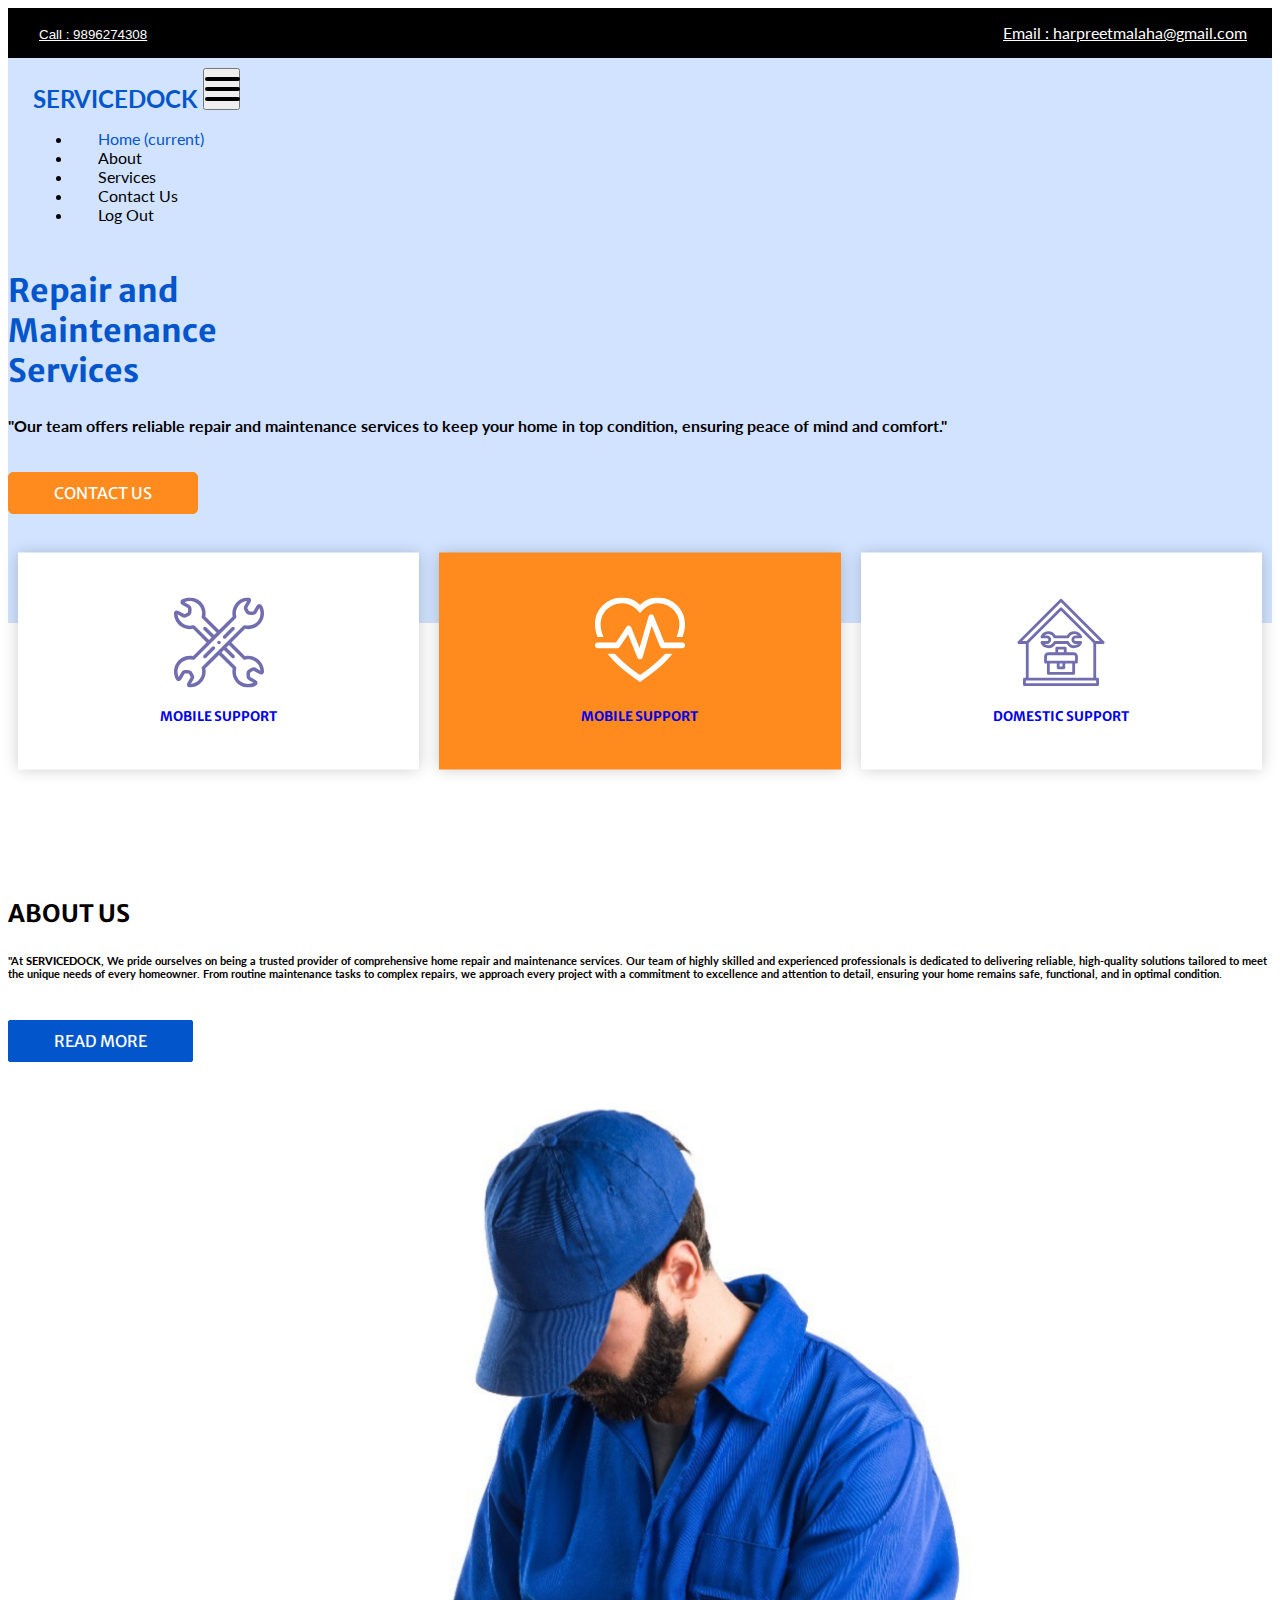
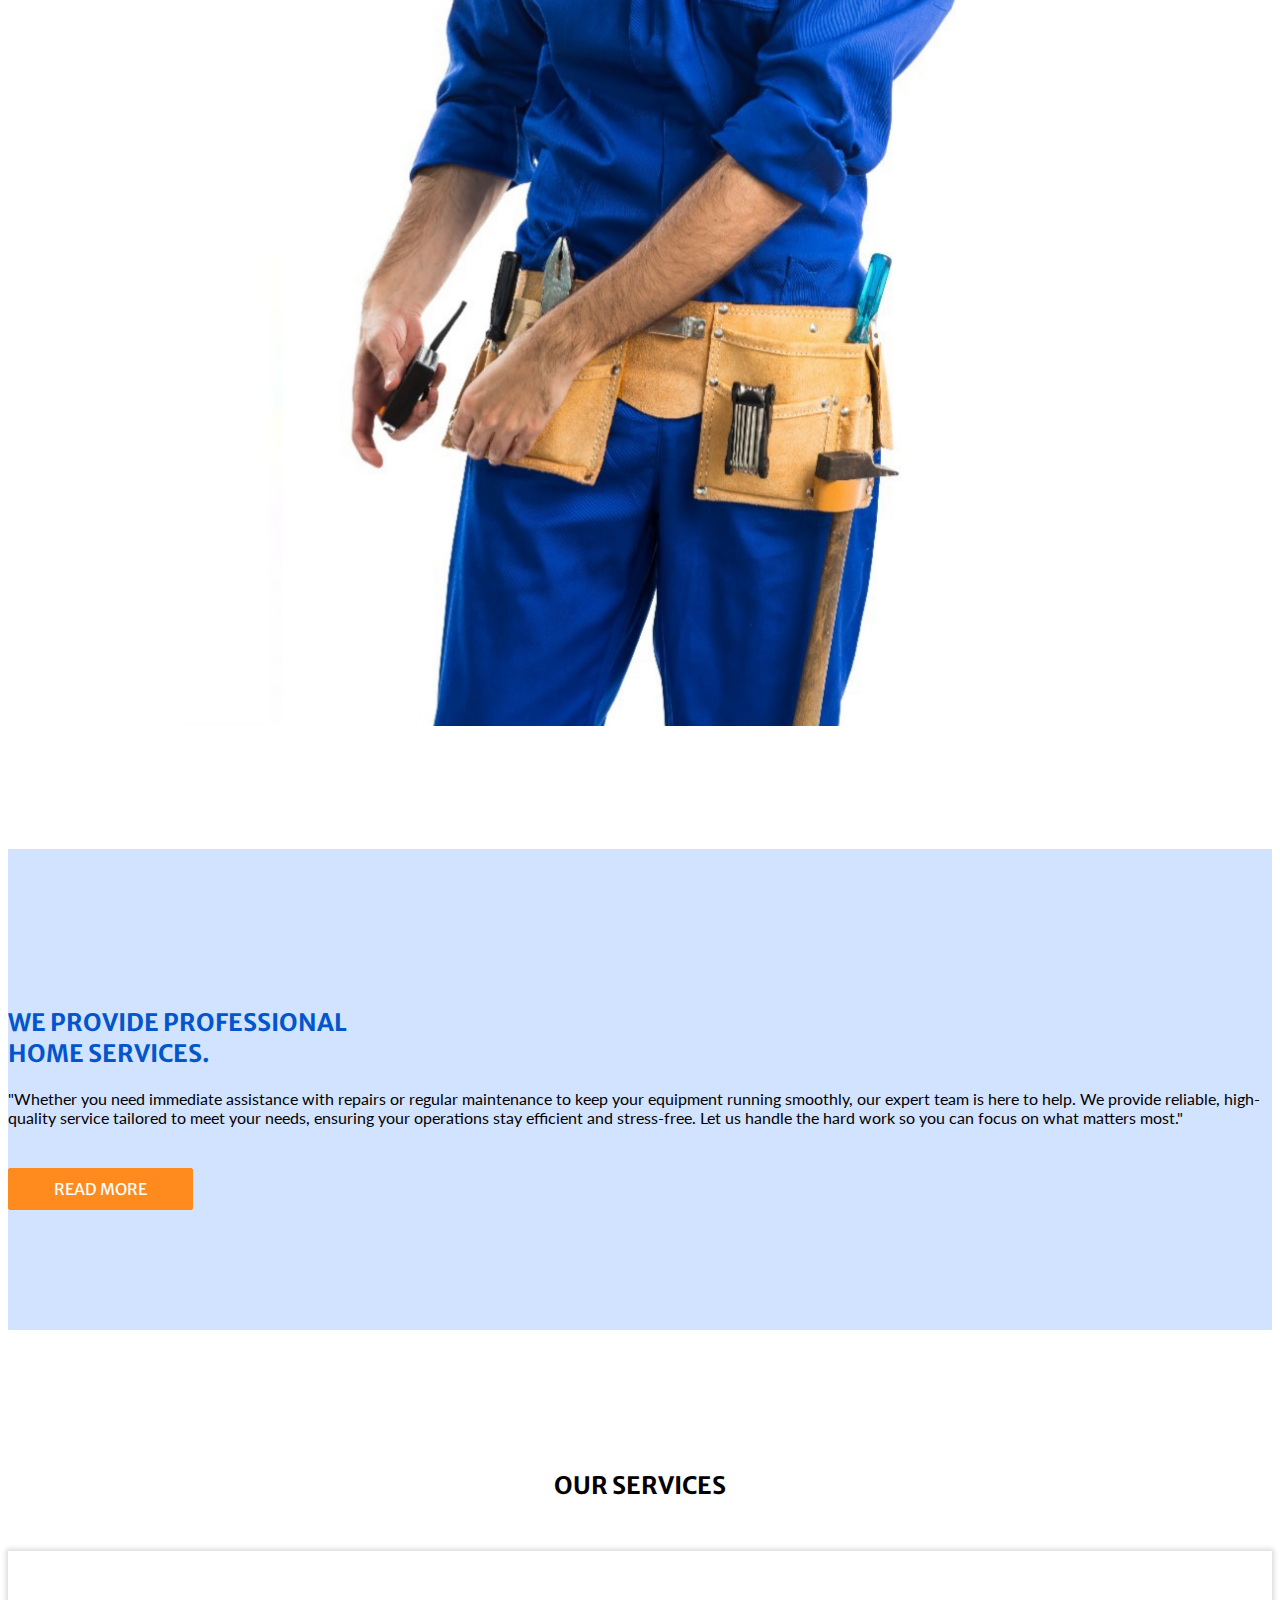
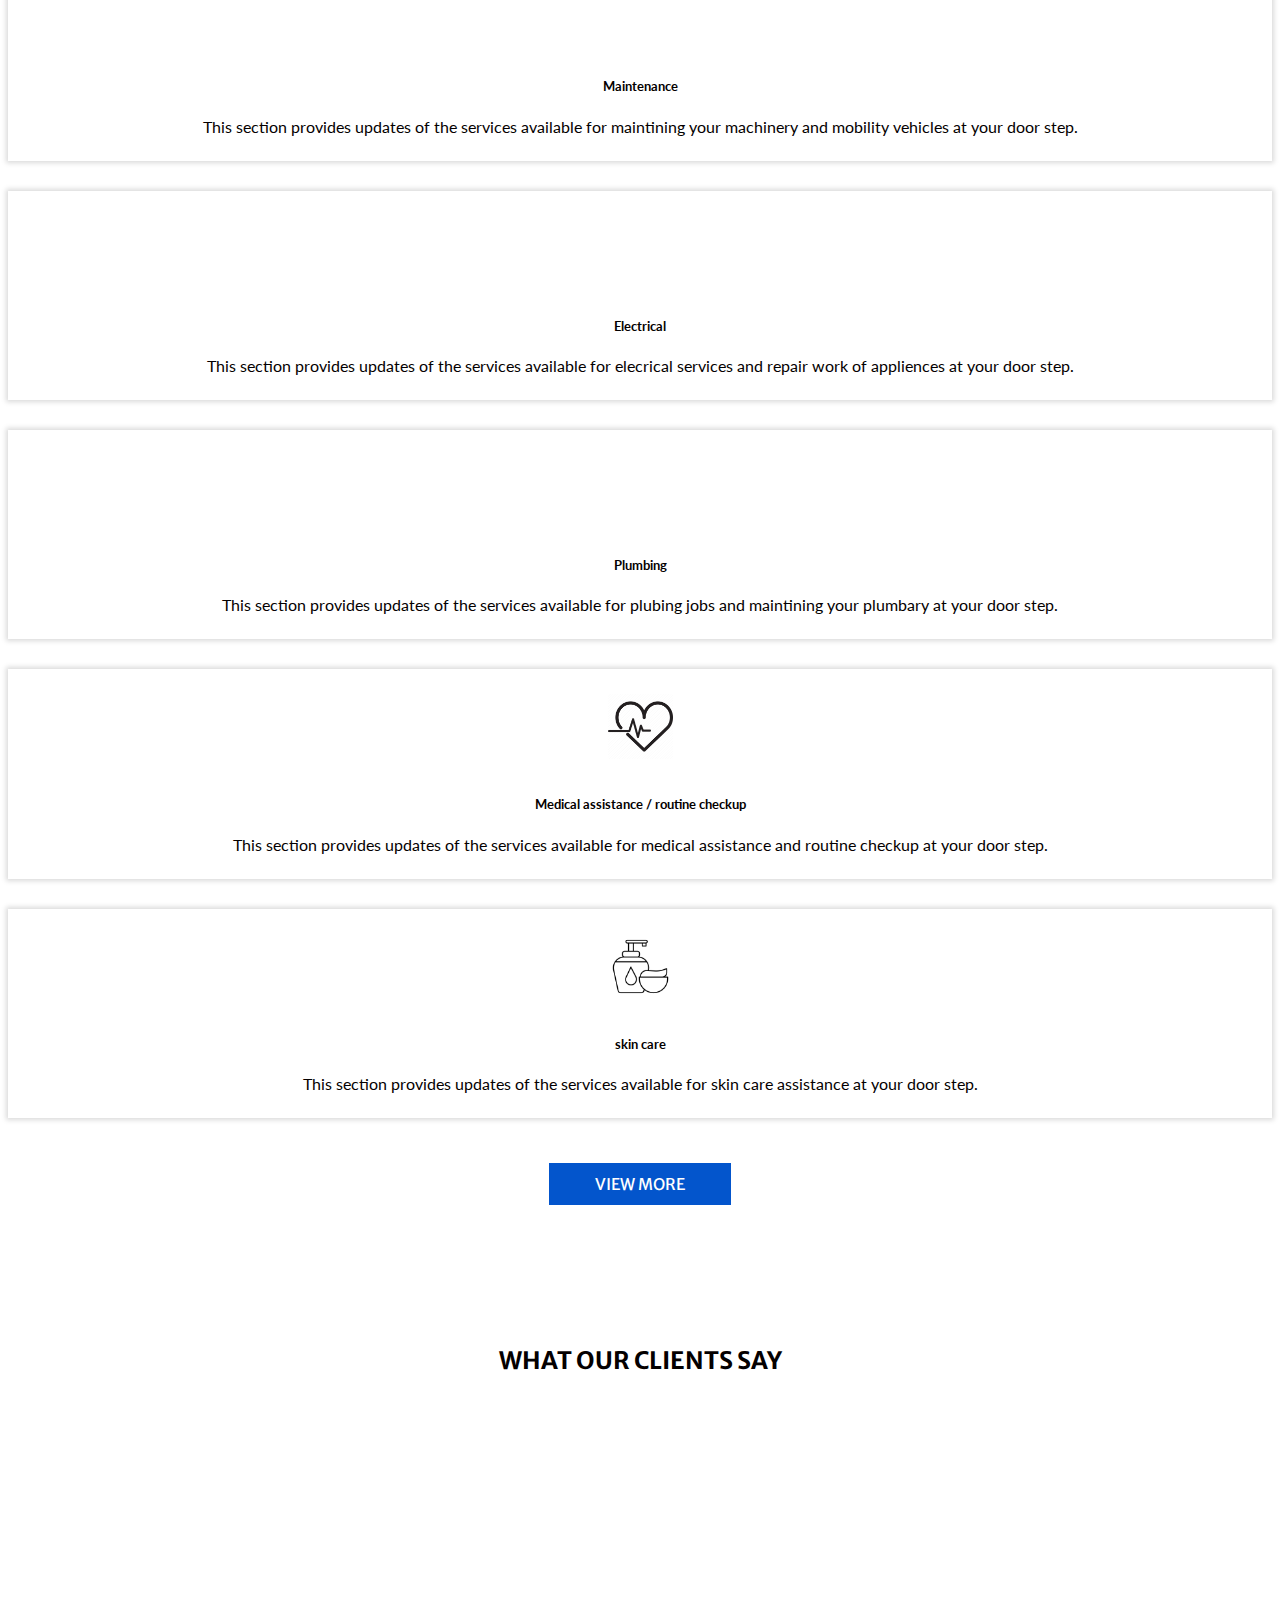
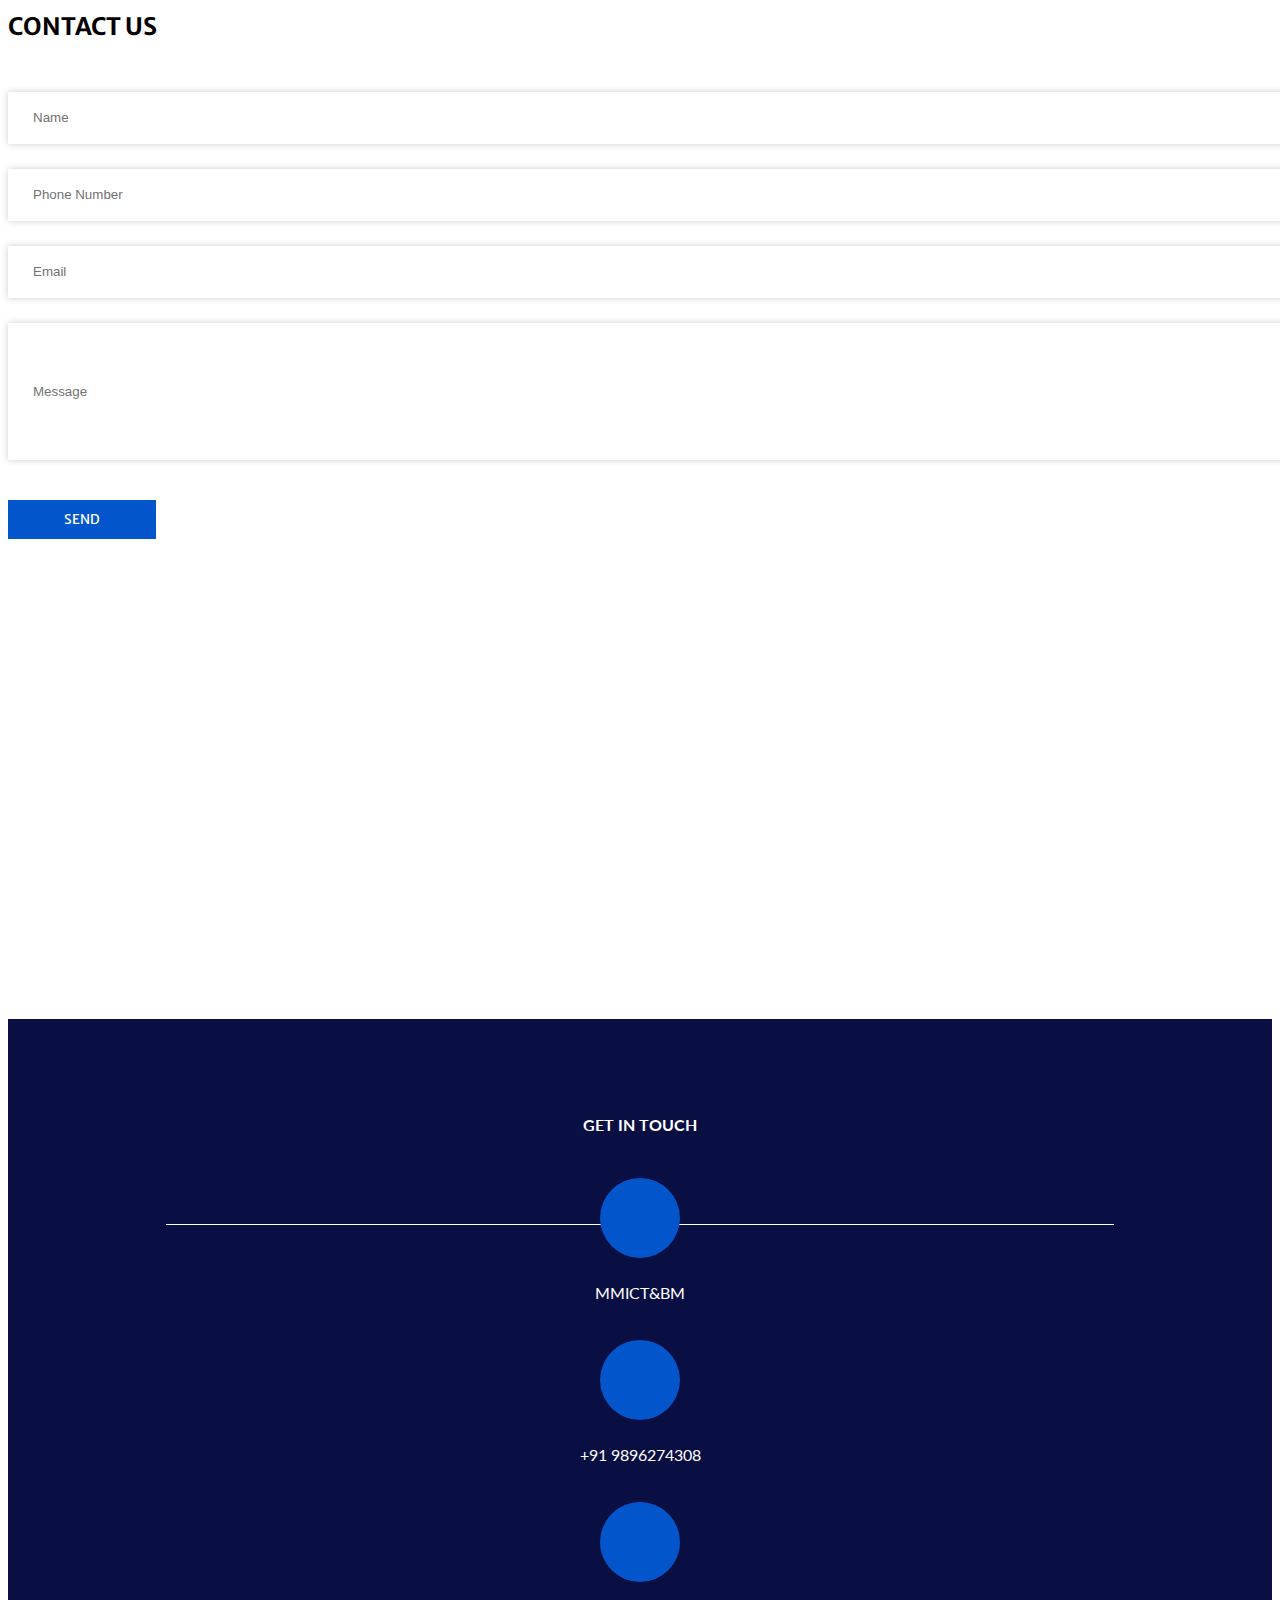
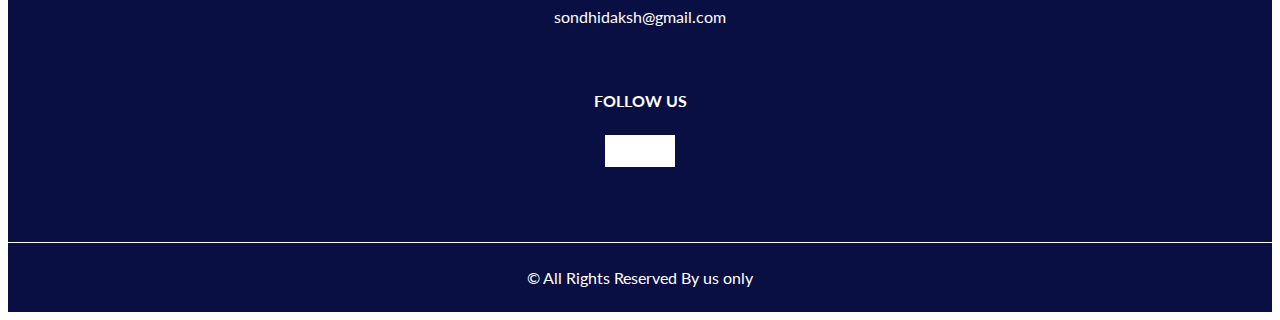
==== index.html @ 269c7bb7 "new files added" ====
<!DOCTYPE html>
<html>

<head>
  <!-- Basic -->
  <meta charset="utf-8" />
  <meta http-equiv="X-UA-Compatible" content="IE=edge" />
  <!-- Mobile Metas -->
  <meta name="viewport" content="width=device-width, initial-scale=1, shrink-to-fit=no" />
  <!-- Site Metas -->
  <meta name="keywords" content="" />
  <meta name="description" content="" />
  <meta name="author" content="" />

  <title>SERVICE DOCK</title>

  <!-- slider stylesheet -->
  <link rel="stylesheet" type="text/css" href="https://cdnjs.cloudflare.com/ajax/libs/OwlCarousel2/2.3.4/assets/owl.carousel.min.css" />
  <!-- bootstrap core css -->
  <link rel="stylesheet" type="text/css" href="css/bootstrap.css" />
  <!-- font awesome style -->
  <link rel="stylesheet" type="text/css" href="css/font-awesome.min.css" />

  <!-- Custom styles for this template -->
  <link href="css/style.css" rel="stylesheet" />
  <!-- responsive style -->
  <link href="css/responsive.css" rel="stylesheet" />

</head>

<body>
  <div class="hero_area">
   
    <header class="header_section">
      <div class="header_top">
        <div class="container-fluid">
          <div class="contact_nav">
            <a href="">
              <i class="fa fa-phone" aria-hidden="true"></i>
              <button onclick="window.location.href='tel:+919896274308';" style="background: none; border: none; color:white; text-decoration: underline; cursor: pointer;">
                Call : 9896274308
            </button>
            </a>
            <a href="">
              <i class="fa fa-envelope" aria-hidden="true"></i>
              <span onclick="window.location.href='mailto:harpreetmalaha@gmail.com?subject=contact&=Message';" style="cursor: pointer; color:white; text-decoration: underline;">
                Email : harpreetmalaha@gmail.com
            </span>
            </a>
          </div>
        </div>
      </div>
      <div class="header_bottom">
        <div class="container-fluid">
          <nav class="navbar navbar-expand-lg custom_nav-container ">
            <a class="navbar-brand" href="index.html">
              <span>
                SERVICEDOCK
              </span>
            </a>

            <button class="navbar-toggler" type="button" data-toggle="collapse" data-target="#navbarSupportedContent" aria-controls="navbarSupportedContent" aria-expanded="false" aria-label="Toggle navigation">
              <span class=""> </span>
            </button>

            <div class="collapse navbar-collapse" id="navbarSupportedContent">
              <ul class="navbar-nav ">
                <li class="nav-item active">
                  <a class="nav-link" href="index.html">Home <span class="sr-only">(current)</span></a>
                </li>
                <li class="nav-item">
                  <a class="nav-link" href="about.html"> About</a>
                </li>
                <li class="nav-item">
                  <a class="nav-link" href="service.html">Services</a>
                </li>
                <li class="nav-item">
                  <a class="nav-link" href="contact.html">Contact Us</a>
                </li>
                <li class="nav-item">
                  <a class="nav-link" href="login.html">Log Out</a>
                </li>
                
              </ul>
            </div>
          </nav>
        </div>
      </div>
    </header>
    <!-- end header section -->
    <!-- slider section -->
    <section class="slider_section ">
      <div class="container ">
        <div class="row">
          <div class="col-md-6 ">
            <div class="detail-box">
              <h1>
                Repair and <br>
                Maintenance <br>
                Services
              </h1>
              <h4>
                "Our team offers reliable repair and maintenance services to keep your home in top condition, ensuring peace of mind and comfort."
              </h4>
              <a href="/contact.html">
                Contact Us
              </a>
            </div>
          </div>
          <div class="col-md-6">
            <div class="img-box">
              <img src="images/slider-img.png" alt="">
            </div>
          </div>
        </div>
      </div>
    </section>
    <!-- end slider section -->
  </div>
<br>
<br>
<div>
  <!-- feature section -->
  <section class="feature_section">
    <div class="container">
      <div class="feature_container">
        <div class="box">
          <div class="img-box">
            <svg enable-background="new 0 0 511.995 511.995" height="512" viewBox="0 0 511.995 511.995" width="512" xmlns="http://www.w3.org/2000/svg">
              <g>
                <g>
                  <path d="m217.106 280.749-48.214 48.214c-3.905 3.905-3.905 10.237 0 14.143 1.953 1.953 4.512 2.929 7.071 2.929s5.119-.976 7.071-2.929l48.214-48.214c3.905-3.905 3.905-10.237 0-14.143s-10.237-3.905-14.142 0z" />
                  <path d="m328.915 168.939-48.17 48.17c-3.905 3.905-3.905 10.237 0 14.143 1.953 1.953 4.512 2.929 7.071 2.929s5.118-.976 7.071-2.929l48.17-48.17c3.905-3.905 3.905-10.237 0-14.143-3.905-3.905-10.235-3.905-14.142 0z" />
                  <path d="m467.092 344.045c-19.14-11.051-41.175-14.64-62.649-10.314l-77.734-77.734 77.792-77.792c5.807 1.153 11.636 1.714 17.42 1.713 31.563-.001 61.664-16.706 78.009-45.016 14.983-25.951 16.076-57.546 2.923-84.516-4.363-8.946-10.004-13.602-16.765-13.838-6.652-.225-12.388 3.784-17.092 11.933l-15.5 26.847c-2.641 4.573-3.996 4.574-6.241 4.574h-11.499c-7.173 0-8.405-.712-11.992-6.924l-5.749-9.957c-1.161-2.011-1.801-3.12.84-7.692l15.5-26.847c4.705-8.15 5.307-15.138 1.788-20.769-3.585-5.737-10.432-8.295-20.366-7.6-29.932 2.094-56.747 18.837-71.73 44.789-11.052 19.141-14.641 41.178-10.313 62.65l-77.734 77.734-77.792-77.792c7.444-37.494-9.805-76.089-43.302-95.429-25.954-14.982-57.549-16.075-84.519-2.921-8.945 4.363-13.601 10.003-13.837 16.764-.232 6.636 3.783 12.387 11.933 17.092l26.846 15.5c4.574 2.641 4.574 3.92 4.574 6.241v11.499c0 7.173-.712 8.406-6.924 11.992l-9.958 5.749c-2.011 1.161-3.119 1.801-7.692-.839l-26.847-15.5c-8.15-4.706-15.138-5.307-20.769-1.789-5.737 3.585-8.294 10.437-7.6 20.366 2.094 29.933 18.837 56.749 44.789 71.732 19.141 11.051 41.176 14.64 62.65 10.313l77.734 77.734-77.792 77.791c-37.491-7.443-76.088 9.805-95.429 43.303-14.983 25.951-16.076 57.545-2.922 84.515 4.363 8.946 10.003 13.602 16.764 13.838 6.644.24 12.387-3.783 17.093-11.933l15.5-26.846c2.641-4.574 3.92-4.574 6.242-4.574h11.498c7.172 0 8.405.712 11.992 6.924l5.748 9.957c1.161 2.012 1.801 3.12-.839 7.692l-15.5 26.847c-4.706 8.15-5.307 15.138-1.788 20.769 3.202 5.124 9.008 7.711 17.285 7.711.991 0 2.019-.037 3.08-.111 29.933-2.094 56.749-18.837 71.731-44.788 11.051-19.141 14.641-41.178 10.314-62.65l77.733-77.733 77.792 77.792c-7.443 37.494 9.806 76.089 43.303 95.429 13.902 8.026 29.419 12.066 44.981 12.066 13.488-.001 27.012-3.037 39.534-9.144 8.945-4.363 13.601-10.003 13.837-16.764.232-6.636-3.782-12.387-11.933-17.093l-26.847-15.499c-4.573-2.641-4.573-3.92-4.573-6.242v-11.498c0-7.173.712-8.406 6.924-11.992l9.957-5.749c2.011-1.162 3.118-1.801 7.692.839l26.847 15.5c8.149 4.706 15.137 5.307 20.77 1.788 5.736-3.585 8.294-10.437 7.599-20.365-2.092-29.935-18.836-56.75-44.787-71.733zm-349.33-183.857c-2.529-2.528-6.217-3.514-9.67-2.585-18.082 4.867-36.972 2.39-53.188-6.972-19.866-11.47-32.794-31.86-34.751-54.705l25.178 14.537c6.256 3.612 15.932 7.629 27.692.839l9.958-5.749c12.336-7.123 16.923-15.067 16.923-29.312v-11.5c-.001-13.578-8.318-19.95-14.574-23.562l-25.178-14.535c20.763-9.729 44.887-8.727 64.752 2.743 27.385 15.812 40.811 48.162 32.647 78.671-.923 3.45.063 7.131 2.589 9.656l81.715 81.715-14.141 14.141-44.633-44.633c-3.905-3.905-10.237-3.905-14.143 0s-3.905 10.237 0 14.143l44.633 44.633-14.143 14.143zm42.426 234.045c-2.529 2.529-3.515 6.216-2.585 9.67 4.866 18.083 2.39 36.972-6.973 53.189-11.469 19.865-31.858 32.794-54.704 34.751l14.537-25.178c3.611-6.256 7.627-15.933.839-27.692l-5.749-9.958c-7.123-12.336-15.066-16.923-29.311-16.923h-11.5c-13.577 0-19.95 8.317-23.563 14.573l-14.536 25.178c-9.728-20.763-8.726-44.886 2.743-64.751 15.812-27.386 48.161-40.813 78.671-32.647 3.45.921 7.131-.063 9.656-2.589l234.094-234.094c2.529-2.529 3.515-6.216 2.585-9.67-4.866-18.083-2.391-36.972 6.973-53.188 11.47-19.866 31.86-32.794 54.705-34.751l-14.537 25.177c-3.612 6.256-7.629 15.932-.84 27.692l5.749 9.958c7.123 12.337 15.067 16.923 29.312 16.923h11.5c13.578-.001 19.95-8.318 23.562-14.573l14.537-25.178c9.728 20.763 8.726 44.885-2.744 64.751-15.811 27.386-48.164 40.809-78.671 32.647-3.451-.923-7.131.064-9.656 2.589zm306.476 7.3c-6.257-3.612-15.936-7.626-27.691-.839l-9.958 5.749c-12.336 7.122-16.923 15.066-16.923 29.31v11.5c0 13.578 8.317 19.95 14.573 23.563l25.178 14.536c-20.762 9.729-44.885 8.727-64.751-2.743-27.386-15.812-40.811-48.163-32.647-78.671.923-3.45-.063-7.131-2.589-9.656l-81.716-81.716 14.143-14.143 44.68 44.681c1.953 1.953 4.512 2.929 7.071 2.929s5.118-.977 7.071-2.929c3.905-3.905 3.905-10.237 0-14.142l-44.68-44.681 14.141-14.141 81.667 81.667c2.528 2.528 6.215 3.514 9.67 2.585 18.079-4.867 36.972-2.39 53.188 6.973 19.866 11.47 32.795 31.859 34.751 54.704z" />
                  <path d="m255.998 245.998h-.007c-5.523 0-9.996 4.477-9.996 10s4.48 10 10.003 10 10-4.477 10-10-4.477-10-10-10z" />
                </g>
              </g>
            </svg>
          </div>
          <h5 class="name">
            <a href="support.html">MOBILE SUPPORT</a>
          </h5>
          
        </div>
        <div class="box active">
          <div class="img-box">
            <svg xmlns="http://www.w3.org/2000/svg" width="64" height="64" viewBox="0 0 16 16" fill="currentColor">
              <path d="m8 2.748-.717-.737C5.6.281 2.514.878 1.4 3.053.918 3.995.78 5.323 1.508 7H.43c-2.128-5.697 4.165-8.83 7.394-5.857q.09.083.176.171a3 3 0 0 1 .176-.17c3.23-2.974 9.522.159 7.394 5.856h-1.078c.728-1.677.59-3.005.108-3.947C13.486.878 10.4.28 8.717 2.01zM2.212 10h1.315C4.593 11.183 6.05 12.458 8 13.795c1.949-1.337 3.407-2.612 4.473-3.795h1.315c-1.265 1.566-3.14 3.25-5.788 5-2.648-1.75-4.523-3.434-5.788-5"/>
              <path d="M10.464 3.314a.5.5 0 0 0-.945.049L7.921 8.956 6.464 5.314a.5.5 0 0 0-.88-.091L3.732 8H.5a.5.5 0 0 0 0 1H4a.5.5 0 0 0 .416-.223l1.473-2.209 1.647 4.118a.5.5 0 0 0 .945-.049l1.598-5.593 1.457 3.642A.5.5 0 0 0 12 9h3.5a.5.5 0 0 0 0-1h-3.162z"/>
            </svg>
            <svg xmlns="http://www.w3.org/2000/svg" viewBox="0 0 64 64" width="200" height="200">
              <g id="paint-painted-paint_roller-home-house" data-name="paint-painted-paint roller-home-house">
                
           </g>
            </svg>
          </div>
          <h5 class="name">
            <a href="health.html">MOBILE SUPPORT</a>
          </h5>
        </div>
        <div class="box">
          <div class="img-box">
            <svg xmlns="http://www.w3.org/2000/svg" viewBox="0 0 64 64" width="512" height="512">
              <path d="M62.707,31.293l-30-30a1,1,0,0,0-1.414,0l-30,30A1,1,0,0,0,2,33H7V57H6a1,1,0,0,0-1,1v4a1,1,0,0,0,1,1H58a1,1,0,0,0,1-1V58a1,1,0,0,0-1-1H57V33h5a1,1,0,0,0,.707-1.707ZM57,61H7V59H57ZM9,57V32.414l23-23,23,23V57ZM56.414,31,32.707,7.293a1,1,0,0,0-1.414,0L7.586,31H4.414L32,3.414,59.586,31Z" />
              <path d="M41,39H36V36a1,1,0,0,0-1-1H29a1,1,0,0,0-1,1v3H23a3,3,0,0,0-3,3v4a1,1,0,0,0,1,1h1v7a1,1,0,0,0,1,1H41a1,1,0,0,0,1-1V47h1a1,1,0,0,0,1-1V42A3,3,0,0,0,41,39ZM30,37h4v2H30ZM40,53H24V47h5v3a1,1,0,0,0,1,1h4a1,1,0,0,0,1-1V47h5Zm-9-6h2v2H31Zm11-2H22V42a1,1,0,0,1,1-1H41a1,1,0,0,1,1,1Z" />
              <path d="M46,31H42.422a1,1,0,0,1,0-2H46a1,1,0,0,0,.916-1.4A5.992,5.992,0,0,0,36.231,27h-8.04a5.992,5.992,0,0,0-10.685.6,1,1,0,0,0,.916,1.4H22a1,1,0,0,1,0,2H18.422a1,1,0,0,0-.916,1.4,5.992,5.992,0,0,0,10.685.6h8.04a5.992,5.992,0,0,0,10.685-.6A1,1,0,0,0,46,31Zm-4.578,3a4,4,0,0,1-3.662-2.4,1,1,0,0,0-.916-.6H27.578a1,1,0,0,0-.916.6,3.991,3.991,0,0,1-6.3,1.4H22a3,3,0,0,0,0-6H20.359a3.991,3.991,0,0,1,6.3,1.4,1,1,0,0,0,.916.6h9.266a1,1,0,0,0,.916-.6,3.991,3.991,0,0,1,6.3-1.4h-1.64a3,3,0,0,0,0,6h1.64A3.988,3.988,0,0,1,41.422,34Z" /></svg>
          </div>
          <h5 class="name">
            <a href="domestic.html">Domestic SUPPORT</a>
          </h5>
        </div>
      </div>
    </div>
  </section>
</div>

  <section class="about_section layout_padding-bottom">
    <div class="container">
      <div class="row">
        <div class="col-lg-5 col-md-6">
          <div class="detail-box">
            <h2>
              About us
            </h2>
            <h6>
              "At <b>SERVICEDOCK</b>, We pride ourselves on being a trusted provider of comprehensive home repair and maintenance services. Our team of highly skilled and experienced professionals is dedicated to delivering reliable, high-quality solutions tailored to meet the unique needs of every homeowner. From routine maintenance tasks to complex repairs, we approach every project with a commitment to excellence and attention to detail, ensuring your home remains safe, functional, and in optimal condition.
            </h6>
            
           
            <a href="/about.html">
              Read More
            </a>
          </div>
        </div>
        <div class="col-lg-7 col-md-6">
          <div class="img-box">
            <img src="images/about-img.jpg" alt="">
          </div>
        </div>
      </div>
    </div>
  </section>

  <!-- end about section -->


  <!-- professional section -->

  <section class="professional_section layout_padding">
    <div class="container">
      <div class="row">
        <div class="col-md-6">
          <div class="img-box">
            <img src="images/professional-img.png" alt="">
          </div>
        </div>
        <div class="col-md-6 ">
          <div class="detail-box">
            <h2>
              We Provide Professional <br>
              Home Services.
            </h2>
            <p>
              "Whether you need immediate assistance with repairs or regular maintenance to keep your equipment running smoothly, our expert team is here to help. We provide reliable, high-quality service tailored to meet your needs, ensuring your operations stay efficient and stress-free. Let us handle the hard work so you can focus on what matters most."
            </p>
            <a href="">
              Read More
            </a>
          </div>
        </div>
      </div>
    </div>
  </section>

  <!-- end professional section -->

  <!-- service section -->

    <section class="service_section layout_padding">
    <div class="container ">
      <div class="heading_container heading_center">
        <h2> Our Services </h2>
      </div>
      <div class="row">
        <div class="col-sm-6 col-md-4 mx-auto">
          <div class="box ">
            <div class="img-box">
              <img src="images/s1.png" alt="" />
            </div>
            <div class="detail-box">
              <h5>
                Maintenance
              </h5>
              <p>
                This section provides updates of the services available for maintining your machinery and mobility vehicles at your door step.
              </p>
            </div>
          </div>
        </div>
        <div class="col-sm-6 col-md-4 mx-auto">
          <div class="box ">
            <div class="img-box">
              <img src="images/s2.png" alt="" />
            </div>
            <div class="detail-box">
              <h5>
                Electrical
              </h5>
              <p>
                This section provides updates of the services available for elecrical services and repair work of appliences at your door step.
              </p>
            </div>
          </div>
        </div>
        <div class="col-sm-6 col-md-4 mx-auto">
          <div class="box ">
            <div class="img-box">
              <img src="images/s3.png" alt="" />
            </div>
            <div class="detail-box">
              <h5>
                Plumbing
              </h5>
              <p>
                This section provides updates of the services available for plubing jobs and maintining your plumbary at your door step.
              </p>
            </div>
          </div>
        </div>
        <div class="col-sm-6 col-md-4 mx-auto">
          <div class="box ">
            <div class="img-box">
              <img src="/images/dr.png" alt="" />
            </div>
            <div class="detail-box">
              <h5>
                Medical assistance / routine checkup
              </h5>
              <p>
                This section provides updates of the services available for medical assistance and routine checkup at your door step.
              </p>
            </div>
          </div>
        </div>
        <div class="col-sm-6 col-md-4 mx-auto">
          <div class="box ">
            <div class="img-box">
              <img src="images/skin.png" alt="" />
            </div>
            <div class="detail-box">
              <h5>
               skin care
              </h5>
              <p>
                This section provides updates of the services available for skin care assistance at your door step.
              </p>
            </div>
          </div>
        </div>
      </div>
      <div class="btn-box">
        <a href="/service.html">
          View More
        </a>
      </div>
    </div>
  </section>
<!-- end service section -->
  <!-- client section -->

  <section class="client_section ">
    <div class="container">
      <div class="heading_container heading_center">
        <h2>
          What Our Clients Say
        </h2>
      </div>
      <div class="carousel-wrap layout_padding2-top ">
        <div class="owl-carousel">
          <div class="item">
            <div class="box">
              <div class="client_id">
                <div class="img-box">
                  <img src="images/client-1.jpg" alt="">
                </div>
                <div class="client_detail">
                  <div class="client_info">
                    <h6>
                      Ankush dhingra
                    </h6>
                    <i class="fa fa-star" aria-hidden="true"></i>
                    <i class="fa fa-star" aria-hidden="true"></i>
                    <i class="fa fa-star" aria-hidden="true"></i>
                    <i class="fa fa-star" aria-hidden="true"></i>
                    <i class="fa fa-star" aria-hidden="true"></i>
                  </div>
                  <i class="fa fa-quote-left" aria-hidden="true"></i>
                </div>
              </div>
              <div class="client_text">
                <p>
                  "ServiceDock has made a significant difference in how we manage our customer interactions. The platform is user-friendly and helps us consolidate feedback efficiently. The seamless integration with our existing systems has saved us time and improved our team’s productivity. I’m impressed with how easy it is to track and respond to customer needs. Great job on building such a robust tool!"
                </p>
              </div>
            </div>
          </div>
          <div class="item">
            <div class="box">
              <div class="client_id">
                <div class="img-box">
                  <img src="images/client-2.jpg" alt="">
                </div>
                <div class="client_detail">
                  <div class="client_info">
                    <h6>
                      Arman Sohail
                    </h6>
                    <i class="fa fa-star" aria-hidden="true"></i>
                    <i class="fa fa-star" aria-hidden="true"></i>
                    <i class="fa fa-star" aria-hidden="true"></i>
                    <i class="fa fa-star" aria-hidden="true"></i>
                    <i class="fa fa-star" aria-hidden="true"></i>
                  </div>
                  <i class="fa fa-quote-left" aria-hidden="true"></i>
                </div>
              </div>
              <div class="client_text">
                <p>
                  "We’ve been using ServiceDock for a few months, and it has become an essential part of our customer support process. The interface is clean and intuitive, making it simple for our team to navigate and respond quickly. Thanks to ServiceDock, we've boosted our response rate and overall customer satisfaction. It's a game changer for businesses looking to enhance their service quality!"
                </p>
              </div>
            </div>
          </div>
          <div class="item">
            <div class="box">
              <div class="client_id">
                <div class="img-box">
                  <img src="images/client-1.jpg" alt="">
                </div>
                <div class="client_detail">
                  <div class="client_info">
                    <h6>
                      Ankush dhingra
                    </h6>
                    <i class="fa fa-star" aria-hidden="true"></i>
                    <i class="fa fa-star" aria-hidden="true"></i>
                    <i class="fa fa-star" aria-hidden="true"></i>
                    <i class="fa fa-star" aria-hidden="true"></i>
                    <i class="fa fa-star" aria-hidden="true"></i>
                  </div>
                  <i class="fa fa-quote-left" aria-hidden="true"></i>
                </div>
              </div>
              <div class="client_text">
                <p>
                  "ServiceDock has made a significant difference in how we manage our customer interactions. The platform is user-friendly and helps us consolidate feedback efficiently. The seamless integration with our existing systems has saved us time and improved our team’s productivity. I’m impressed with how easy it is to track and respond to customer needs. Great job on building such a robust tool!"
                </p>
              </div>
            </div>
          </div>
          <div class="item">
            <div class="box">
              <div class="client_id">
                <div class="img-box">
                  <img src="images/client-2.jpg" alt="">
                </div>
                <div class="client_detail">
                  <div class="client_info">
                    <h6>
                      Arman Sohail
                    </h6>
                    <i class="fa fa-star" aria-hidden="true"></i>
                    <i class="fa fa-star" aria-hidden="true"></i>
                    <i class="fa fa-star" aria-hidden="true"></i>
                    <i class="fa fa-star" aria-hidden="true"></i>
                    <i class="fa fa-star" aria-hidden="true"></i>
                  </div>
                  <i class="fa fa-quote-left" aria-hidden="true"></i>
                </div>
              </div>
              <div class="client_text">
                <p>
                  "We’ve been using ServiceDock for a few months, and it has become an essential part of our customer support process. The interface is clean and intuitive, making it simple for our team to navigate and respond quickly. Thanks to ServiceDock, we've boosted our response rate and overall customer satisfaction. It's a game changer for businesses looking to enhance their service quality!"
                </p>
              </div>
            </div>
          </div>
        </div>
      </div>
    </div>
  </section>

  <!-- end client section -->

  <!-- contact section -->

  <section class="contact_section layout_padding">
    <div class="container">
      <div class="heading_container">
        <h2>
          Contact Us
        </h2>
      </div>
      <div class="row">
        <div class="col-md-6">
          <form action="">
            <div>
              <input type="text" name="name" placeholder="Name" required />
            </div>
            <div>
              <input type="text" name="phone" placeholder="Phone Number" required />
            </div>
            <div>
              <input type="email" name="email" placeholder="Email" required />
            </div>
            <div>
              <input type="text" name="message" class="message-box" placeholder="Message" />
            </div>
            <div class="d-flex">
              <button type="submit">
                SEND
              </button>
            </div>
          </form>
          
        </div>
        <div class="col-md-6">
          <div class="map_container">
            <div class="map">
              <div id="googleMap" style="width:100%;height:100%;"></div>
            </div>
          </div>
        </div>
      </div>
    </div>
  </section>

  <!-- end contact section -->


  <!-- info section -->
  <section class="info_section ">
    <div class="container">
      <h4>
        Get In Touch
      </h4>
      <div class="row">
        <div class="col-lg-10 mx-auto">
          <div class="info_items">
            <div class="row">
              <div class="col-md-4">
                <a href="">
                  <div class="item ">
                    <div class="img-box ">
                      <i class="fa fa-map-marker" aria-hidden="true"></i>
                    </div>
                    <p>
                      MMICT&BM
                    </p>
                  </div>
                </a>
              </div>
              <div class="col-md-4">
                <a href="">
                  <div class="item ">
                    <div class="img-box ">
                      <i class="fa fa-phone" aria-hidden="true"></i>
                    </div>
                    <p>
                      +91 9896274308
                    </p>
                  </div>
                </a>
              </div>
              <div class="col-md-4">
                <a href="">
                  <div class="item ">
                    <div class="img-box">
                      <i class="fa fa-envelope" aria-hidden="true"></i>
                    </div>
                    <p>
                      sondhidaksh@gmail.com
                    </p>
                  </div>
                </a>
              </div>
            </div>
          </div>
        </div>
      </div>
    </div>
    <div class="social-box">
      <h4>
        Follow Us
      </h4>
      <div class="box">
        <a href="">
          <i class="fa fa-facebook" aria-hidden="true"></i>
        </a>
        <a href="">
          <i class="fa fa-twitter" aria-hidden="true"></i>
        </a>
        <a href="">
          <i class="fa fa-youtube" aria-hidden="true"></i>
        </a>
        <a href="">
          <i class="fa fa-instagram" aria-hidden="true"></i>
        </a>
      </div>
    </div>
  </section>



  <!-- end info_section -->

  <!-- footer section -->
  <footer class="footer_section">
    <div class="container">
      <p>
        &copy; <span id="displayDateYear"></span> All Rights Reserved By us only</a>
      </p>
    </div>
  </footer>
  <!-- footer section -->

  <script src="js/jquery-3.4.1.min.js"></script>
  <script src="js/bootstrap.js"></script>
  <script src="https://cdnjs.cloudflare.com/ajax/libs/OwlCarousel2/2.3.4/owl.carousel.min.js">
  </script>
  <script src="js/custom.js"></script>
  <!-- Google Map -->
  <script src="https://maps.googleapis.com/maps/api/js?key=AIzaSyCh39n5U-4IoWpsVGUHWdqB6puEkhRLdmI&callback=myMap"></script>
  <!-- End Google Map -->


</body>

</html>
---- css/style.css ----
@import url("https://fonts.googleapis.com/css2?family=Lato:wght@400;700&family=Merriweather+Sans:wght@400;700&display=swap");
body {
  font-family: 'Lato', sans-serif;
  color: #040000;
}

.layout_padding {
  padding-top: 120px;
  padding-bottom: 120px;
}

.layout_padding2 {
  padding: 45px 0;
}

.layout_padding2-top {
  padding-top: 45px;
}

.layout_padding2-bottom {
  padding-bottom: 45px;
}

.layout_padding-top {
  padding-top: 120px;
}

.layout_padding-bottom {
  padding-bottom: 120px;
}

.heading_container {
  display: -webkit-box;
  display: -ms-flexbox;
  display: flex;
  -webkit-box-orient: vertical;
  -webkit-box-direction: normal;
      -ms-flex-direction: column;
          flex-direction: column;
  -webkit-box-align: start;
      -ms-flex-align: start;
          align-items: flex-start;
}

.heading_container h2 {
  font-weight: bold;
  display: -webkit-box;
  display: -ms-flexbox;
  display: flex;
  -webkit-box-align: center;
      -ms-flex-align: center;
          align-items: center;
  text-transform: uppercase;
  font-family: 'Merriweather Sans', sans-serif;
}

.heading_container p {
  margin-bottom: 0;
}

.heading_container.heading_center {
  -webkit-box-align: center;
      -ms-flex-align: center;
          align-items: center;
  text-align: center;
}

h1,
h2 {
  font-family: 'Merriweather Sans', sans-serif;
}

a,
a:hover,
a:focus {
  text-decoration: none;
}

/*header section*/
.hero_area {
  position: relative;
  background-color: #d1e3ff;
}

.header_section .container-fluid {
  padding-right: 25px;
  padding-left: 25px;
}

.header_section .header_top {
  padding: 15px 0;
  background-color: #000000;
}

.header_section .header_top .contact_nav {
  display: -webkit-box;
  display: -ms-flexbox;
  display: flex;
  -webkit-box-pack: justify;
      -ms-flex-pack: justify;
          justify-content: space-between;
}

.header_section .header_top .contact_nav a {
  color: #ffffff;
}

.header_section .header_top .contact_nav a i {
  color: #ff8a1d;
}

.header_section .header_bottom {
  padding: 10px 0;
}

.navbar-brand {
  padding: 0;
  margin: 0;
  color: #000000;
  font-weight: bold;
  font-size: 24px;
  font-weight: bold;
}

.navbar-brand span {
  color: #0355cc;
  text-transform: uppercase;
}

.custom_nav-container {
  padding: 0;
}

.custom_nav-container .navbar-nav {
  margin-left: auto;
}

.custom_nav-container .navbar-nav .nav-item .nav-link {
  padding: 10px 25px;
  color: #000000;
  text-align: center;
}

.custom_nav-container .navbar-nav .nav-item:hover .nav-link, .custom_nav-container .navbar-nav .nav-item.active .nav-link {
  color: #0355cc;
}

.custom_nav-container .form-inline .nav_search-btn {
  width: 35px;
  height: 35px;
  padding: 0;
  border: none;
  color: #000000;
}

.custom_nav-container .form-inline .nav_search-btn:hover {
  color: #0355cc;
}

.custom_nav-container .navbar-toggler {
  outline: none;
}

.custom_nav-container .navbar-toggler {
  padding: 0;
  width: 37px;
  height: 42px;
  -webkit-transition: all .3s;
  transition: all .3s;
}

.custom_nav-container .navbar-toggler span {
  display: block;
  width: 35px;
  height: 4px;
  background-color: #000000;
  margin: 7px 0;
  -webkit-transition: all 0.3s;
  transition: all 0.3s;
  position: relative;
  border-radius: 5px;
  -webkit-transition: all .3s;
  transition: all .3s;
}

.custom_nav-container .navbar-toggler span::before, .custom_nav-container .navbar-toggler span::after {
  content: "";
  position: absolute;
  left: 0;
  height: 100%;
  width: 100%;
  background-color: #000000;
  top: -10px;
  border-radius: 5px;
  -webkit-transition: all .3s;
  transition: all .3s;
}

.custom_nav-container .navbar-toggler span::after {
  top: 10px;
}

.custom_nav-container .navbar-toggler[aria-expanded="true"] {
  -webkit-transform: rotate(360deg);
          transform: rotate(360deg);
}

.custom_nav-container .navbar-toggler[aria-expanded="true"] span {
  -webkit-transform: rotate(45deg);
          transform: rotate(45deg);
}

.custom_nav-container .navbar-toggler[aria-expanded="true"] span::before, .custom_nav-container .navbar-toggler[aria-expanded="true"] span::after {
  -webkit-transform: rotate(90deg);
          transform: rotate(90deg);
  top: 0;
}

.custom_nav-container .navbar-toggler[aria-expanded="true"] .s-1 {
  -webkit-transform: rotate(45deg);
          transform: rotate(45deg);
  margin: 0;
  margin-bottom: -4px;
}

.custom_nav-container .navbar-toggler[aria-expanded="true"] .s-2 {
  display: none;
}

.custom_nav-container .navbar-toggler[aria-expanded="true"] .s-3 {
  -webkit-transform: rotate(-45deg);
          transform: rotate(-45deg);
  margin: 0;
  margin-top: -4px;
}

.custom_nav-container .navbar-toggler[aria-expanded="false"] .s-1,
.custom_nav-container .navbar-toggler[aria-expanded="false"] .s-2,
.custom_nav-container .navbar-toggler[aria-expanded="false"] .s-3 {
  -webkit-transform: none;
          transform: none;
}

.quote_btn-container {
  display: -webkit-box;
  display: -ms-flexbox;
  display: flex;
  -webkit-box-align: center;
      -ms-flex-align: center;
          align-items: center;
}

.quote_btn-container a {
  color: #ffffff;
  margin-right: 25px;
  text-transform: uppercase;
}

.quote_btn-container a span {
  margin-left: 5px;
}

.quote_btn-container a:hover {
  color: #ff8a1d;
}

/*end header section*/
/* slider section */
.slider_section {
  -webkit-box-flex: 1;
      -ms-flex: 1;
          flex: 1;
  display: -webkit-box;
  display: -ms-flexbox;
  display: flex;
  -webkit-box-align: center;
      -ms-flex-align: center;
          align-items: center;
  background-size: cover;
  background-position: bottom;
}

.slider_section .row {
  -webkit-box-align: center;
      -ms-flex-align: center;
          align-items: center;
}

.slider_section #customCarousel1 {
  width: 100%;
  position: unset;
}

.slider_section .detail-box {
  padding-bottom: 90px;
}

.slider_section .detail-box h1 {
  font-weight: bold;
  margin-bottom: 25px;
  color: #0355cc;
}

.slider_section .detail-box p {
  color: #444;
  font-size: 15px;
}

.slider_section .detail-box a {
  display: inline-block;
  font-family: 'Merriweather Sans', sans-serif;
  text-transform: uppercase;
  padding: 10px 45px;
  background-color: #ff8a1d;
  border: 1px solid #ff8a1d;
  border-radius: 5px;
  color: #ffffff;
  margin-top: 15px;
}

.slider_section .detail-box a:hover {
  background-color: transparent;
  color: #ff8a1d;
}

.slider_section .img-box img {
  width: 50%;
}

.feature_section {
  -webkit-transform: translateY(-50%);
          transform: translateY(-50%);
}

.feature_section .feature_container {
  display: -webkit-box;
  display: -ms-flexbox;
  display: flex;
}

.feature_section .feature_container .box {
  -webkit-box-flex: 1;
      -ms-flex: 1;
          flex: 1;
  display: -webkit-box;
  display: -ms-flexbox;
  display: flex;
  -webkit-box-orient: vertical;
  -webkit-box-direction: normal;
      -ms-flex-direction: column;
          flex-direction: column;
  -webkit-box-align: center;
      -ms-flex-align: center;
          align-items: center;
  text-align: center;
  margin: 0 10px;
  padding: 45px 15px;
  background-color: #ffffff;
  color: #555089;
  -webkit-transition: all 0.3s;
  transition: all 0.3s;
  -webkit-box-shadow: 0 0 15px 0 rgba(0, 0, 0, 0.2);
          box-shadow: 0 0 15px 0 rgba(0, 0, 0, 0.2);
}

.feature_section .feature_container .box .img-box {
  width: 90px;
  height: 90px;
}

.feature_section .feature_container .box .img-box svg {
  width: 100%;
  height: auto;
  max-height: 100%;
  fill: #726dae;
  -webkit-transition: all 0.3s;
  transition: all 0.3s;
}

.feature_section .feature_container .box .img-box svg path {
  fill: #726dae;
}

.feature_section .feature_container .box .name {
  margin-top: 20px;
  text-transform: uppercase;
  font-family: 'Merriweather Sans', sans-serif;
  margin-bottom: 0;
}

.feature_section .feature_container .box:hover, .feature_section .feature_container .box.active {
  background-color: #ff8a1d;
  color: #ffffff;
}

.feature_section .feature_container .box:hover .img-box svg, .feature_section .feature_container .box.active .img-box svg {
  fill: #ffffff;
}

.feature_section .feature_container .box:hover .img-box svg path, .feature_section .feature_container .box.active .img-box svg path {
  fill: #ffffff;
}

.about_section .row {
  -webkit-box-align: center;
      -ms-flex-align: center;
          align-items: center;
}

.about_section .detail-box h2 {
  text-transform: uppercase;
  font-weight: bold;
}

.about_section .detail-box p {
  margin-top: 10px;
}

.about_section .detail-box a {
  margin-top: 15px;
  display: inline-block;
  font-family: 'Merriweather Sans', sans-serif;
  text-transform: uppercase;
  padding: 10px 45px;
  background-color: #0355cc;
  border: 1px solid #0355cc;
  border-radius: 2px;
  color: #ffffff;
}

.about_section .detail-box a:hover {
  background-color: transparent;
  color: #0355cc;
}

.about_section .img-box img {
  width: 100%;
}

.professional_section {
  background-color: #d1e3ff;
}

.professional_section .row {
  -webkit-box-align: center;
      -ms-flex-align: center;
          align-items: center;
}

.professional_section .img-box img {
  width: 100%;
}

.professional_section .detail-box h2 {
  text-transform: uppercase;
  font-weight: bold;
  color: #0355cc;
}

.professional_section .detail-box p {
  margin-top: 20px;
}

.professional_section .detail-box a {
  margin-top: 25px;
  display: inline-block;
  font-family: 'Merriweather Sans', sans-serif;
  text-transform: uppercase;
  padding: 10px 45px;
  background-color: #ff8a1d;
  border: 1px solid #ff8a1d;
  border-radius: 2px;
  color: #ffffff;
}

.professional_section .detail-box a:hover {
  background-color: transparent;
  color: #ff8a1d;
}

.service_section {
  position: relative;
}

.service_section .box {
  margin-top: 30px;
  text-align: center;
  -webkit-box-shadow: 0 0 5px 2px rgba(0, 0, 0, 0.15);
          box-shadow: 0 0 5px 2px rgba(0, 0, 0, 0.15);
  padding: 25px 15px;
  -webkit-transition: all .3s;
  transition: all .3s;
  display: -webkit-box;
  display: -ms-flexbox;
  display: flex;
  -webkit-box-orient: vertical;
  -webkit-box-direction: normal;
      -ms-flex-direction: column;
          flex-direction: column;
  -webkit-box-align: center;
      -ms-flex-align: center;
          align-items: center;
}

.service_section .box .img-box {
  width: 65px;
  height: 65px;
  display: -webkit-box;
  display: -ms-flexbox;
  display: flex;
  -webkit-box-pack: center;
      -ms-flex-pack: center;
          justify-content: center;
  -webkit-box-align: center;
      -ms-flex-align: center;
          align-items: center;
}

.service_section .box .img-box img {
  max-height: 100%;
  max-width: 100%;
  -webkit-transition: all .3s;
  transition: all .3s;
}

.service_section .box .detail-box {
  margin-top: 15px;
}

.service_section .box .detail-box h5 {
  font-weight: bold;
}

.service_section .box .detail-box p {
  margin: 0;
}

.service_section .box:hover {
  background-color: #ff8a1d;
  color: #ffffff;
}

.service_section .box:hover .img-box img {
  -webkit-filter: brightness(0) invert(1);
          filter: brightness(0) invert(1);
}

.service_section .btn-box {
  display: -webkit-box;
  display: -ms-flexbox;
  display: flex;
  -webkit-box-pack: center;
      -ms-flex-pack: center;
          justify-content: center;
  margin-top: 45px;
}

.service_section .btn-box a {
  display: inline-block;
  font-family: 'Merriweather Sans', sans-serif;
  text-transform: uppercase;
  padding: 10px 45px;
  background-color: #0355cc;
  border: 1px solid #0355cc;
  border-radius: 0;
  color: #ffffff;
}

.service_section .btn-box a:hover {
  background-color: transparent;
  color: #0355cc;
}

.client_section .heading_container {
  -webkit-box-align: center;
      -ms-flex-align: center;
          align-items: center;
  text-align: center;
}

.client_section .box {
  margin: 15px;
  -webkit-box-shadow: 0 0 10px 0 rgba(0, 0, 0, 0.2);
          box-shadow: 0 0 10px 0 rgba(0, 0, 0, 0.2);
  padding: 25px;
}

.client_section .box .client_id {
  display: -webkit-box;
  display: -ms-flexbox;
  display: flex;
}

.client_section .box .client_id .img-box {
  width: 125px;
  min-width: 125px;
  margin-right: 15px;
}

.client_section .box .client_id .img-box img {
  width: 100%;
  border-radius: 100%;
}

.client_section .box .client_id .client_detail {
  display: -webkit-box;
  display: -ms-flexbox;
  display: flex;
  -webkit-box-align: center;
      -ms-flex-align: center;
          align-items: center;
  -webkit-box-pack: justify;
      -ms-flex-pack: justify;
          justify-content: space-between;
  -webkit-box-flex: 1;
      -ms-flex: 1;
          flex: 1;
  padding-right: 25px;
}

.client_section .box .client_id .client_detail .client_info h6 {
  margin-bottom: 0;
}

.client_section .box .client_id .client_detail .client_info i {
  color: #fbaf5d;
}

.client_section .box .client_text {
  margin-top: 20px;
}

.client_section .owl-carousel .owl-nav {
  display: -webkit-box;
  display: -ms-flexbox;
  display: flex;
  -webkit-box-pack: center;
      -ms-flex-pack: center;
          justify-content: center;
  margin-top: 20px;
}

.client_section .owl-carousel .owl-nav button {
  width: 50px;
  height: 50px;
  background-color: #0355cc;
  outline: none;
  margin: 0 20px;
  color: #ffffff;
}

.heading_container {
  margin-bottom: 30px;
}

.contact_section input {
  width: 100%;
  border: none;
  height: 50px;
  margin-bottom: 25px;
  padding-left: 25px;
  background-color: #ffffff;
  outline: none;
  color: #ffffff;
  -webkit-box-shadow: 0 0 7px 0 rgba(0, 0, 0, 0.2);
          box-shadow: 0 0 7px 0 rgba(0, 0, 0, 0.2);
}

.contact_section input::-webkit-input-placeholder {
  color: #737272;
}

.contact_section input:-ms-input-placeholder {
  color: #737272;
}

.contact_section input::-ms-input-placeholder {
  color: #737272;
}

.contact_section input::placeholder {
  color: #737272;
}

.contact_section input.message-box {
  height: 135px;
}

.contact_section button {
  border: none;
  display: inline-block;
  font-family: 'Merriweather Sans', sans-serif;
  text-transform: uppercase;
  padding: 10px 55px;
  background-color: #0355cc;
  border: 1px solid #0355cc;
  border-radius: 0;
  color: #ffffff;
  margin-top: 15px;
}

.contact_section button:hover {
  background-color: transparent;
  color: #0355cc;
}

.contact_section .map_container {
  height: 360px;
}

.contact_section .map_container .map {
  height: 100%;
}

.info_section {
  padding: 75px 0;
  background-color: #0a0f43;
  text-align: center;
  color: #fff;
}

.info_section h4 {
  text-transform: uppercase;
  font-weight: bold;
  margin-bottom: 25px;
}

.info_section .social-box {
  display: -webkit-box;
  display: -ms-flexbox;
  display: flex;
  -webkit-box-orient: vertical;
  -webkit-box-direction: normal;
      -ms-flex-direction: column;
          flex-direction: column;
  -webkit-box-align: center;
      -ms-flex-align: center;
          align-items: center;
  margin-top: 25px;
}

.info_section .social-box .box {
  background-color: #ffffff;
  padding: 5px 15px;
}

.info_section a {
  margin: 0 5px;
  color: #0355cc;
}

.info_section a i {
  font-size: 18px;
}

.info_section a:hover {
  color: #ff8a1d;
}

.info_items a {
  position: relative;
}

.info_items .item {
  display: -webkit-box;
  display: -ms-flexbox;
  display: flex;
  -webkit-box-orient: vertical;
  -webkit-box-direction: normal;
      -ms-flex-direction: column;
          flex-direction: column;
  -webkit-box-align: center;
      -ms-flex-align: center;
          align-items: center;
  text-align: center;
}

.info_items .item .img-box {
  width: 80px;
  height: 80px;
  border-radius: 100%;
  background-color: #ffffff;
  background-repeat: no-repeat;
  background-position: center;
  text-align: center;
  line-height: 80px;
  background-color: #0355cc;
  color: #ffffff;
}

.info_items .item .img-box i {
  font-size: 24px;
}

.info_items .item p {
  margin-top: 25px;
  color: #fff;
  margin-bottom: 0;
  background-color: #0a0f43;
}

.info_items .item:hover .img-box {
  background-color: #ff8a1d;
}

.info_items {
  position: relative;
}

.info_items::before {
  content: "";
  position: absolute;
  top: 65px;
  width: 75%;
  height: 1px;
  background-color: #fff;
  left: 50%;
  -webkit-transform: translateX(-50%);
          transform: translateX(-50%);
}

/* footer section*/
.footer_section {
  background-color: #0a0f43;
}

.footer_section p {
  margin: 0;
  padding: 25px 0;
  color: #ffffff;
  text-align: center;
  border-top: 0.8px solid #ffffff;
}

.footer_section a {
  color: inherit;
}

/* end footer section*/
/*# sourceMappingURL=style.css.map */
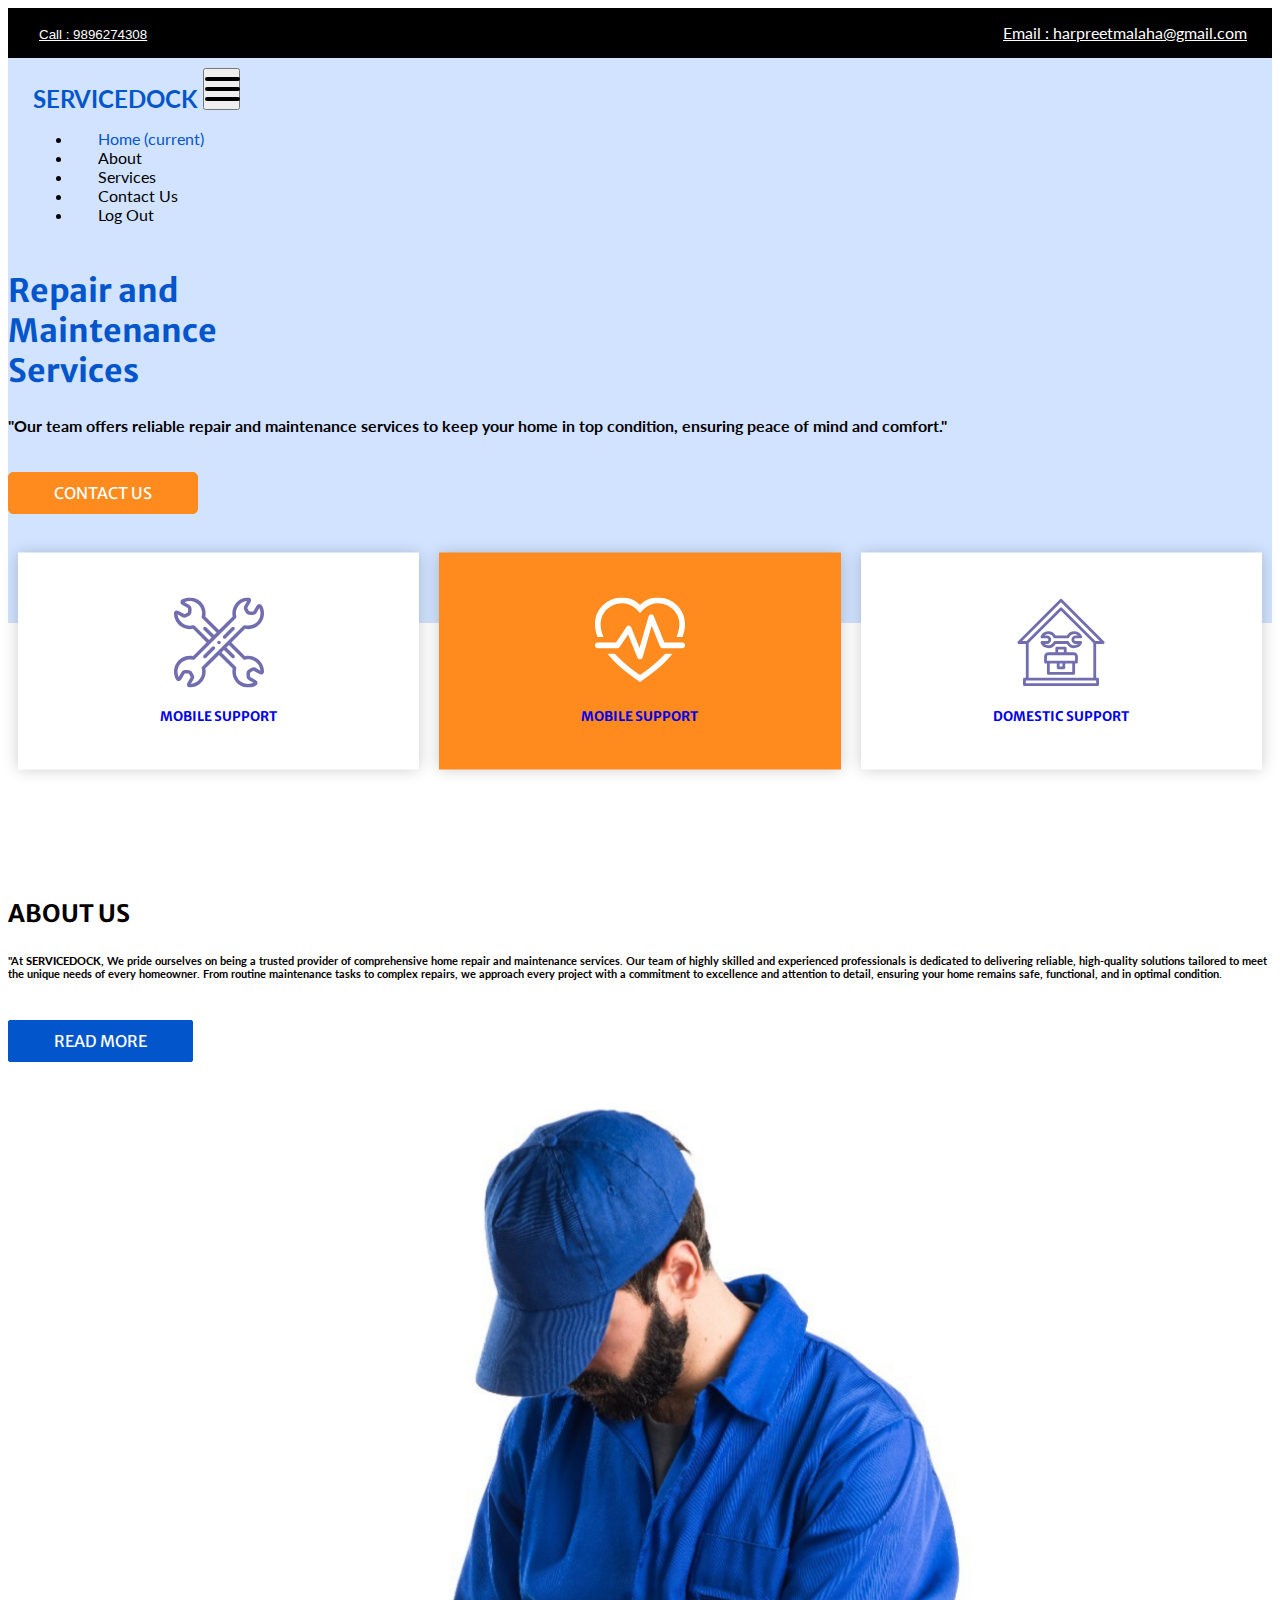
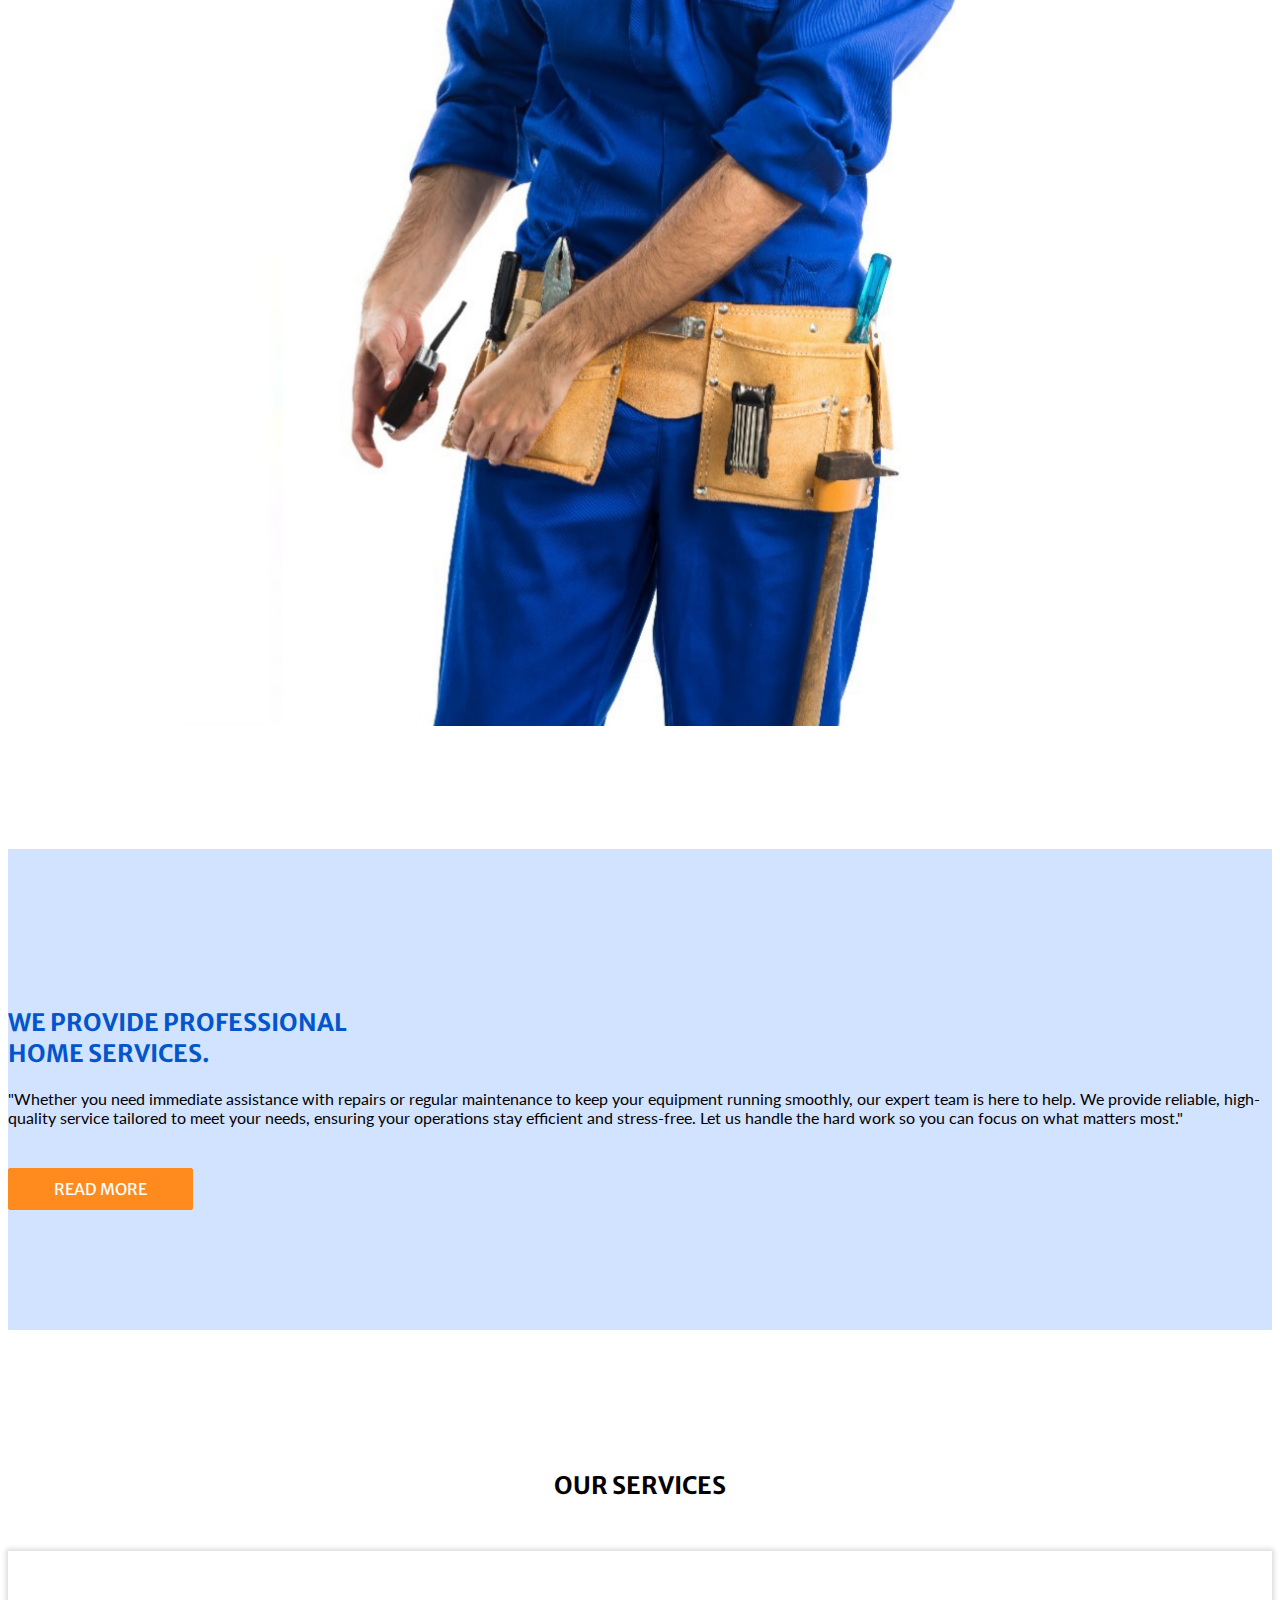
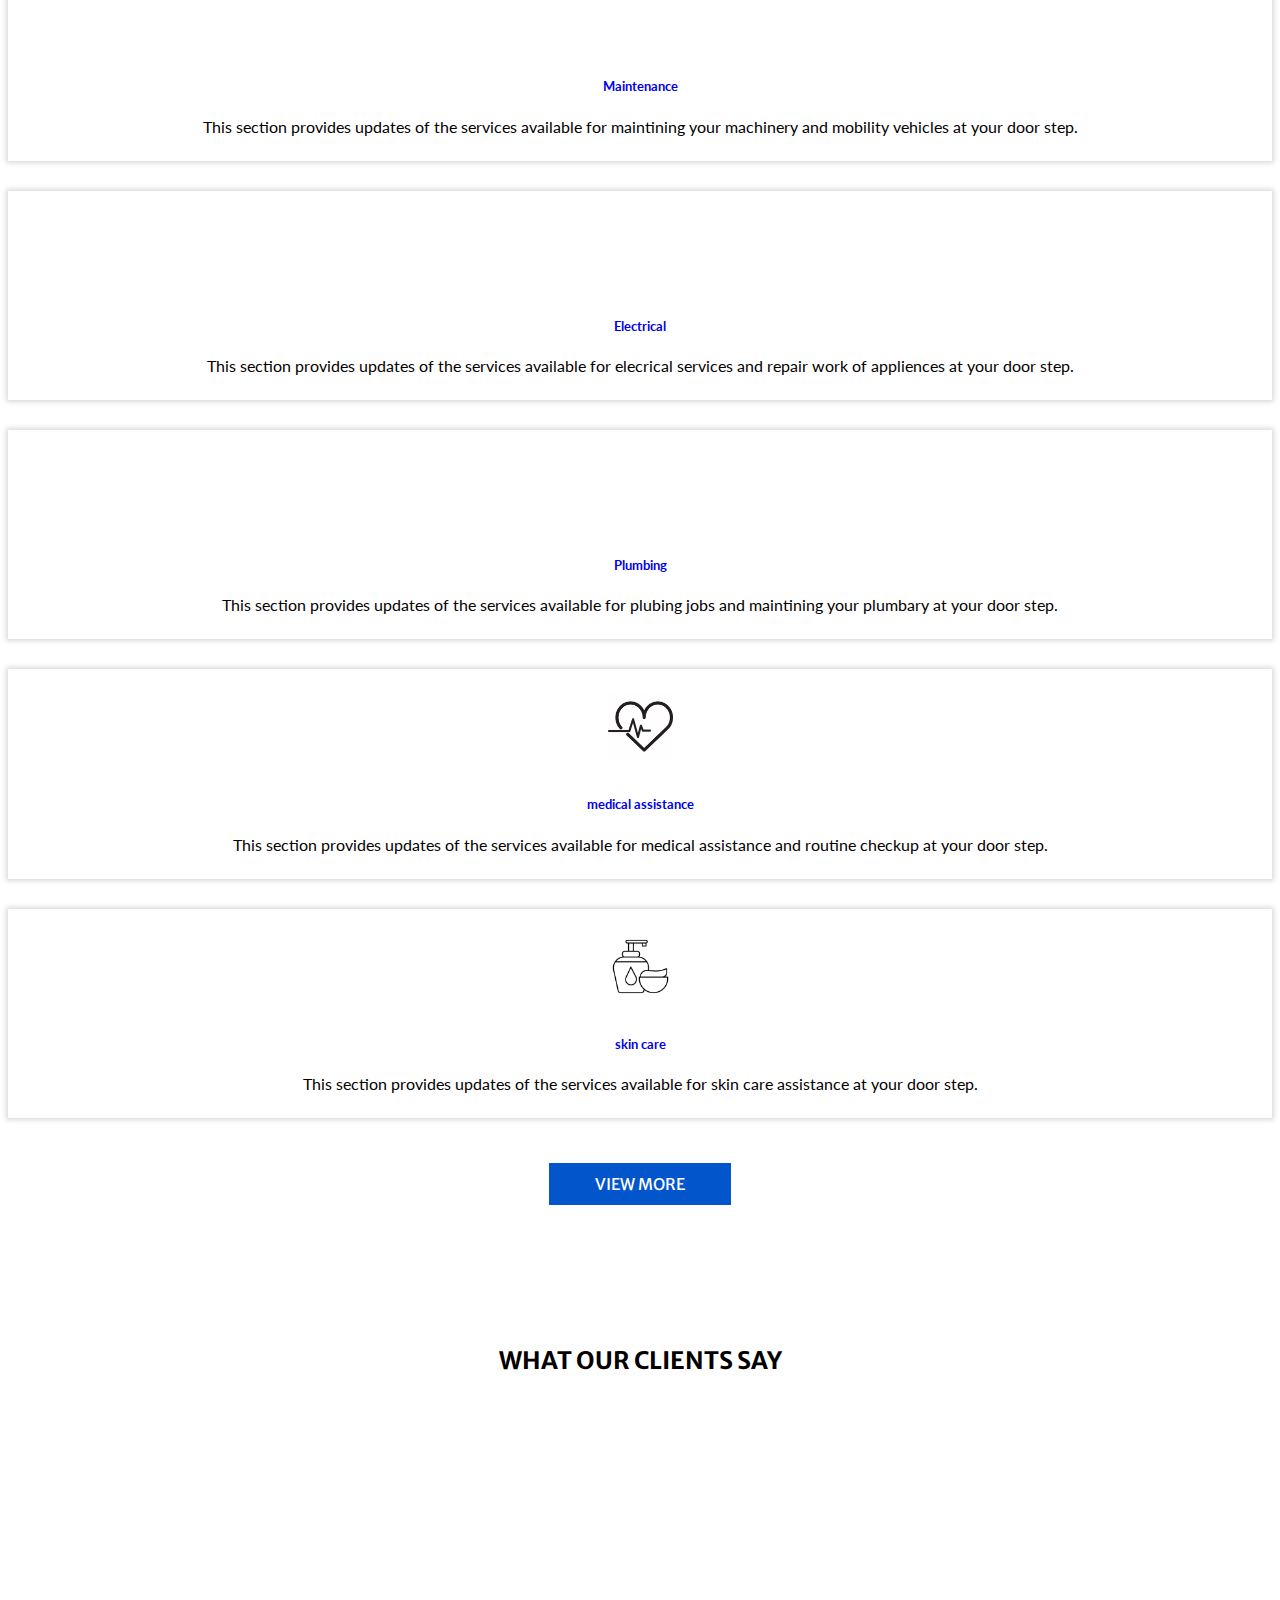
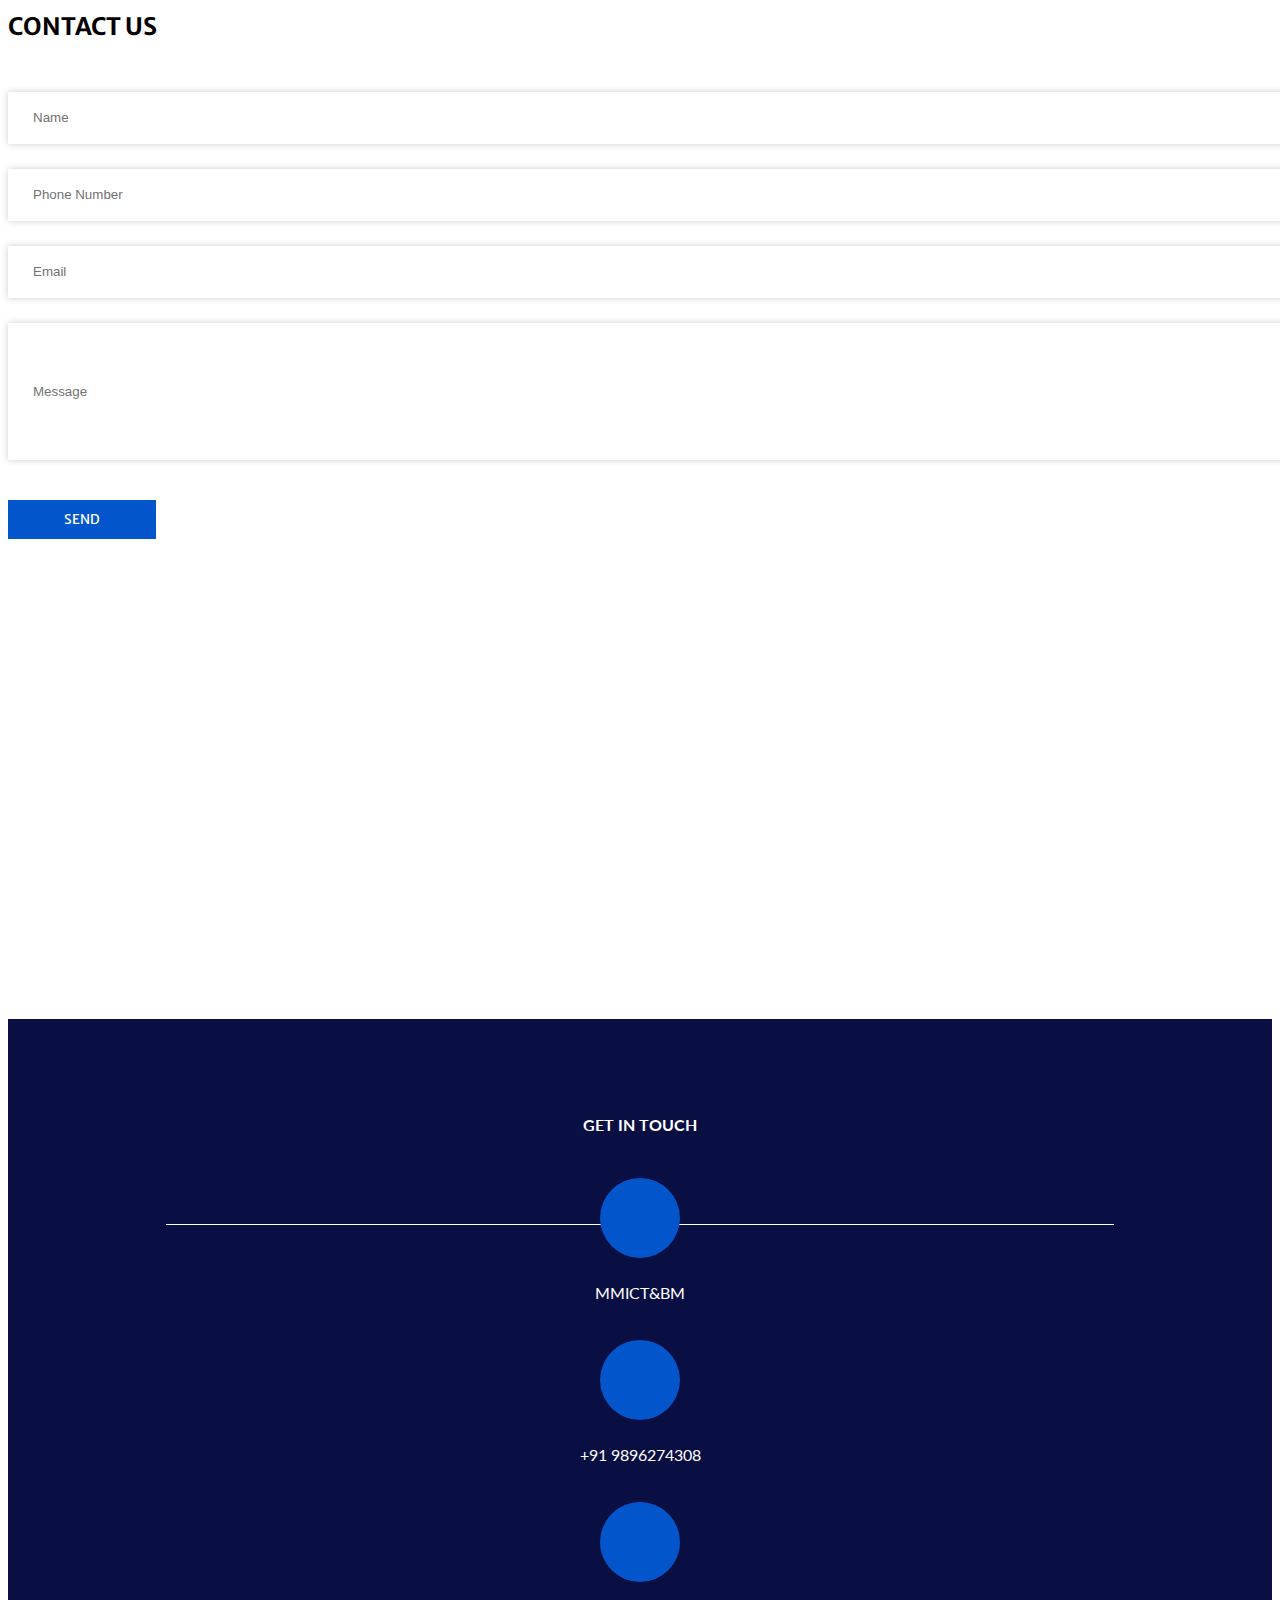
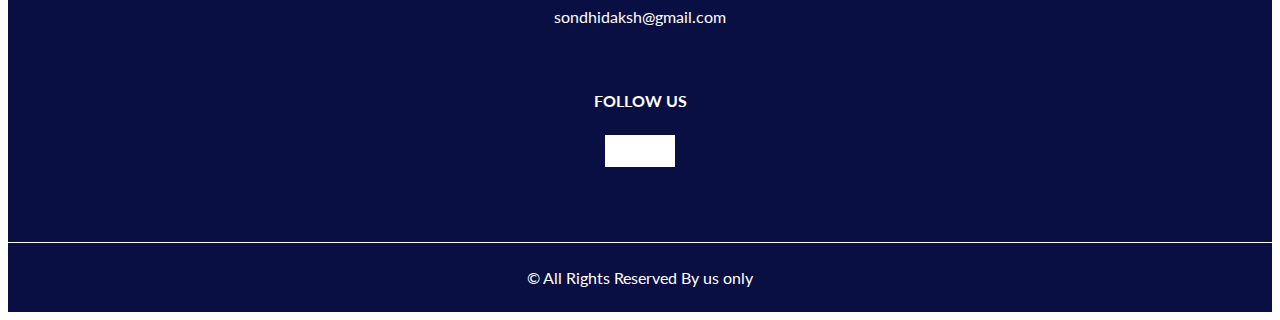
==== commit 4e8c7a6b: "pages linked" ====
--- a/index.html
+++ b/index.html
@@ -248,8 +248,8 @@
               <img src="images/s1.png" alt="" />
             </div>
             <div class="detail-box">
-              <h5>
-                Maintenance
+              <h5 class="name">
+                <a href="maintainence.html">Maintenance</a>
               </h5>
               <p>
                 This section provides updates of the services available for maintining your machinery and mobility vehicles at your door step.
@@ -263,8 +263,8 @@
               <img src="images/s2.png" alt="" />
             </div>
             <div class="detail-box">
-              <h5>
-                Electrical
+              <h5 class="name">
+                <a href="electrical.html">Electrical</a>
               </h5>
               <p>
                 This section provides updates of the services available for elecrical services and repair work of appliences at your door step.
@@ -278,8 +278,8 @@
               <img src="images/s3.png" alt="" />
             </div>
             <div class="detail-box">
-              <h5>
-                Plumbing
+              <h5 class="name">
+                <a href="plumbing.html">Plumbing</a>
               </h5>
               <p>
                 This section provides updates of the services available for plubing jobs and maintining your plumbary at your door step.
@@ -293,8 +293,8 @@
               <img src="/images/dr.png" alt="" />
             </div>
             <div class="detail-box">
-              <h5>
-                Medical assistance / routine checkup
+              <h5 class="name">
+                <a href="medical.html">medical assistance</a>
               </h5>
               <p>
                 This section provides updates of the services available for medical assistance and routine checkup at your door step.
@@ -308,8 +308,8 @@
               <img src="images/skin.png" alt="" />
             </div>
             <div class="detail-box">
-              <h5>
-               skin care
+              <h5 class="name">
+                <a href="skincare.html">skin care</a>
               </h5>
               <p>
                 This section provides updates of the services available for skin care assistance at your door step.
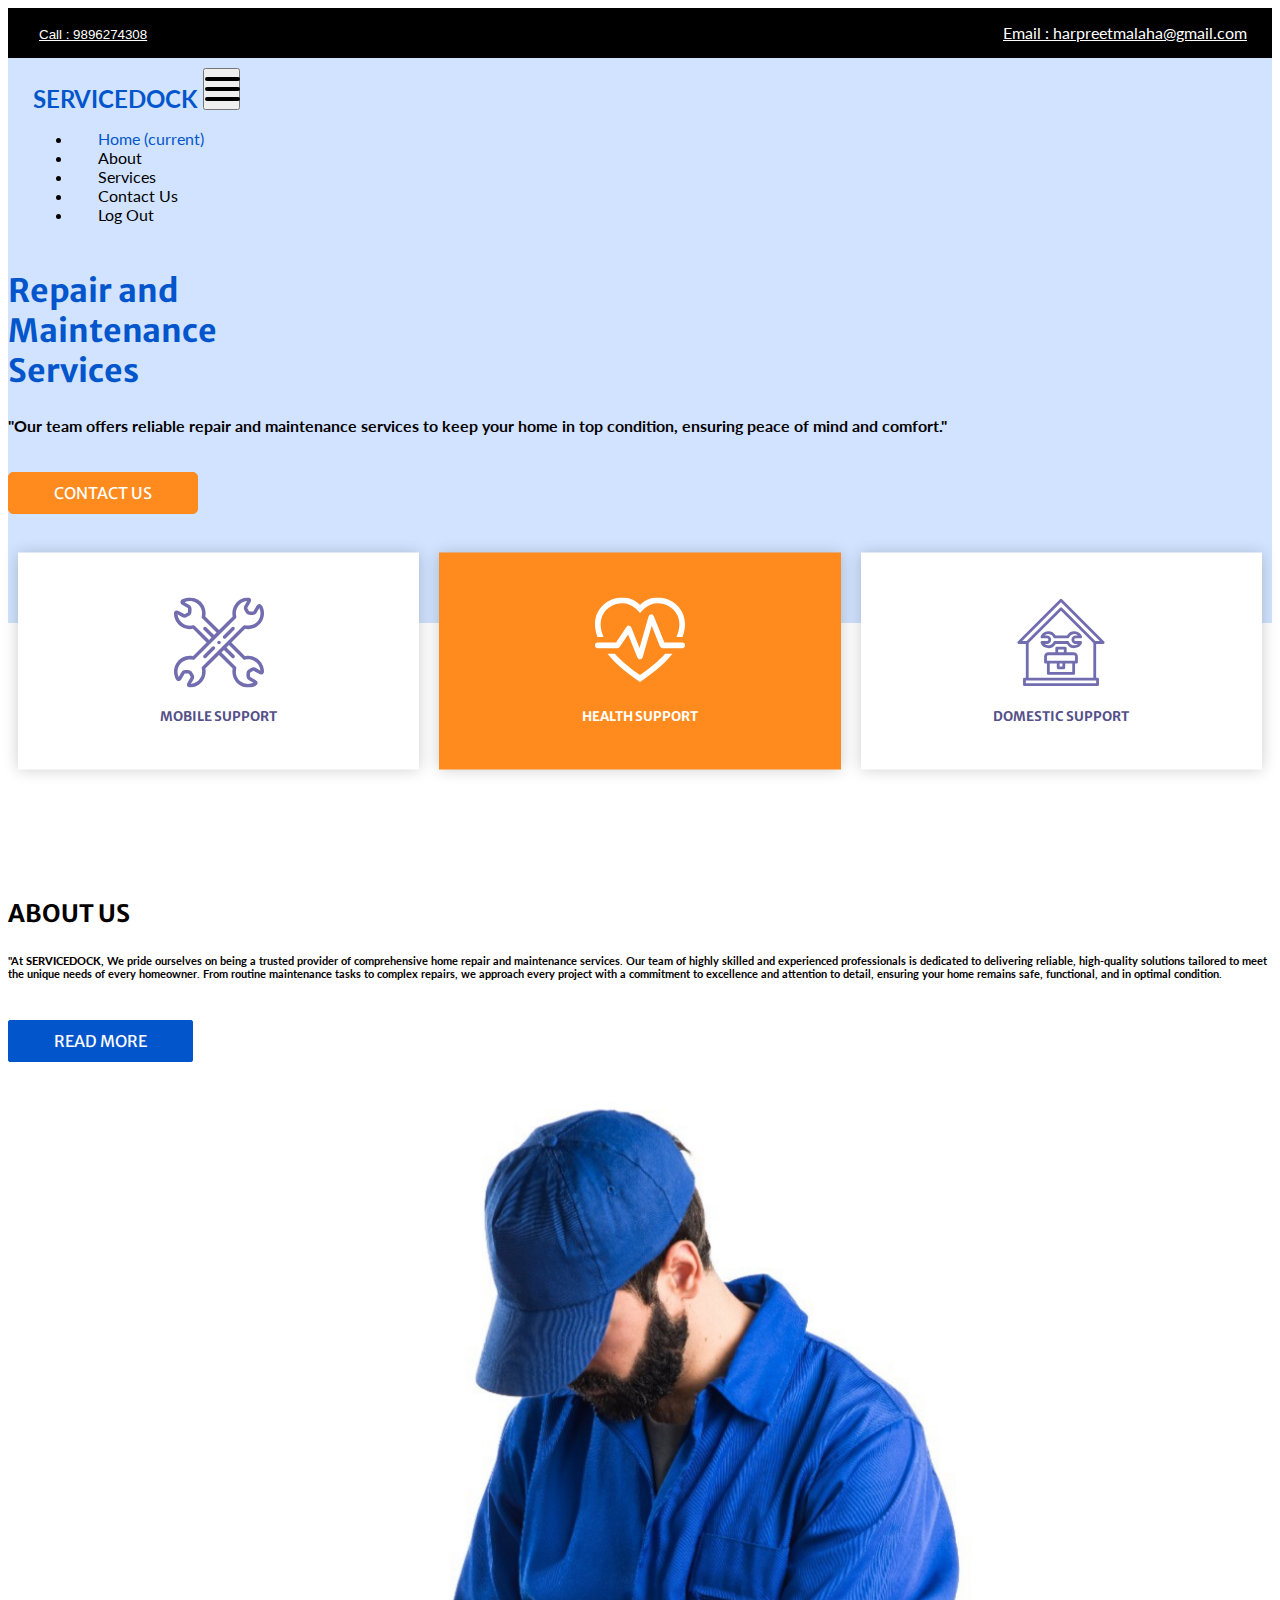
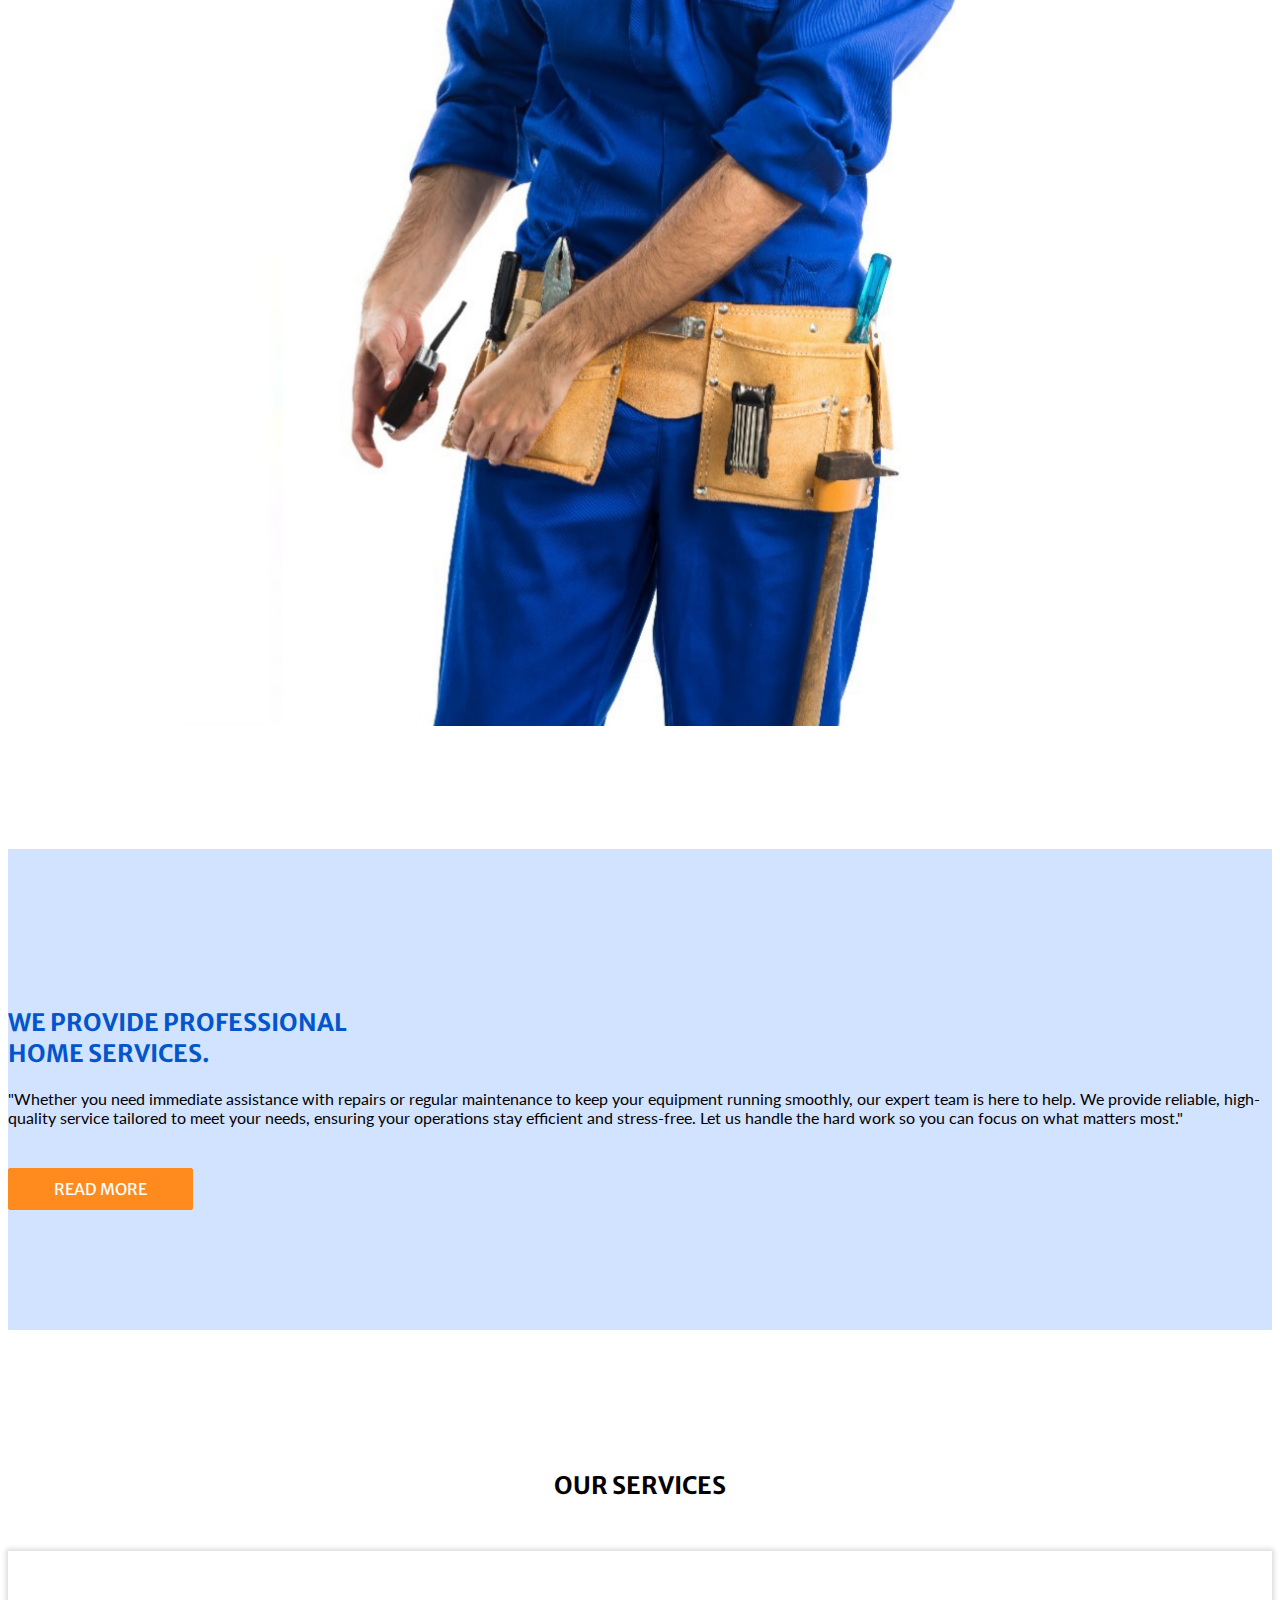
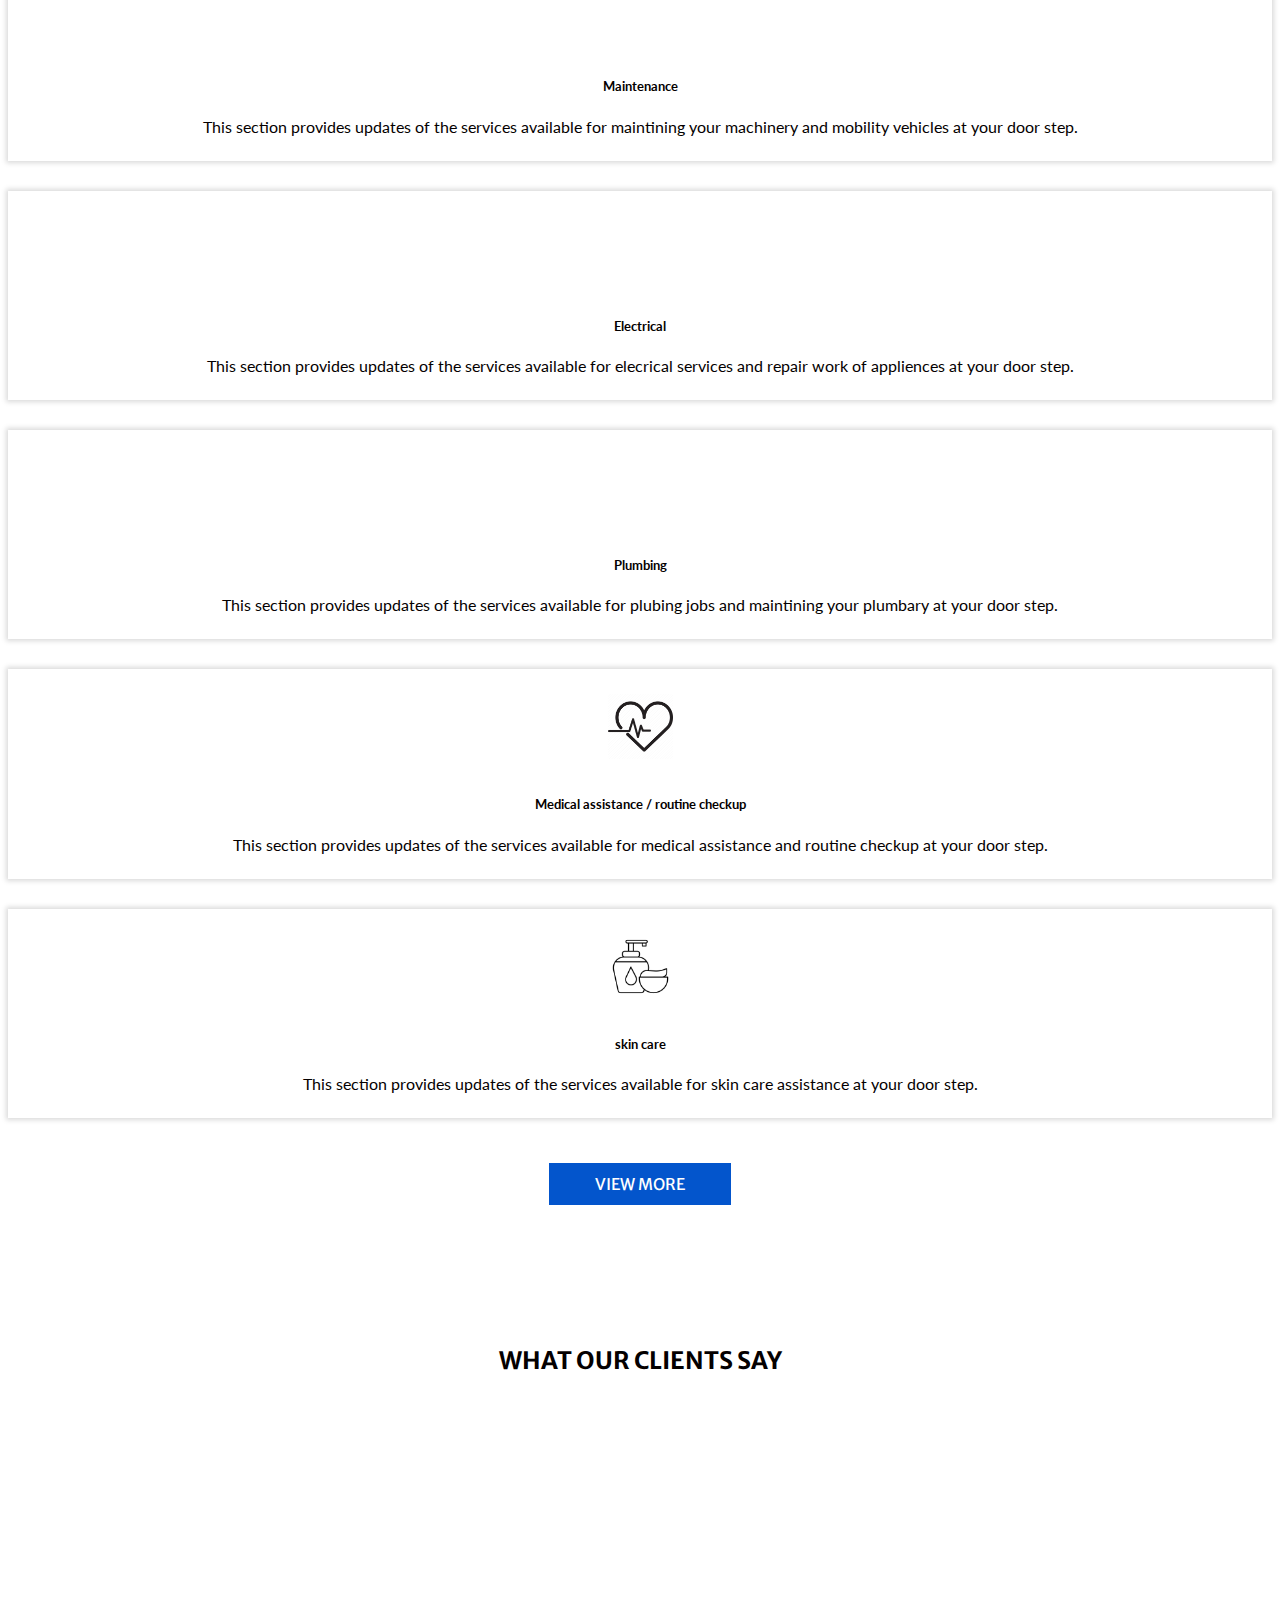
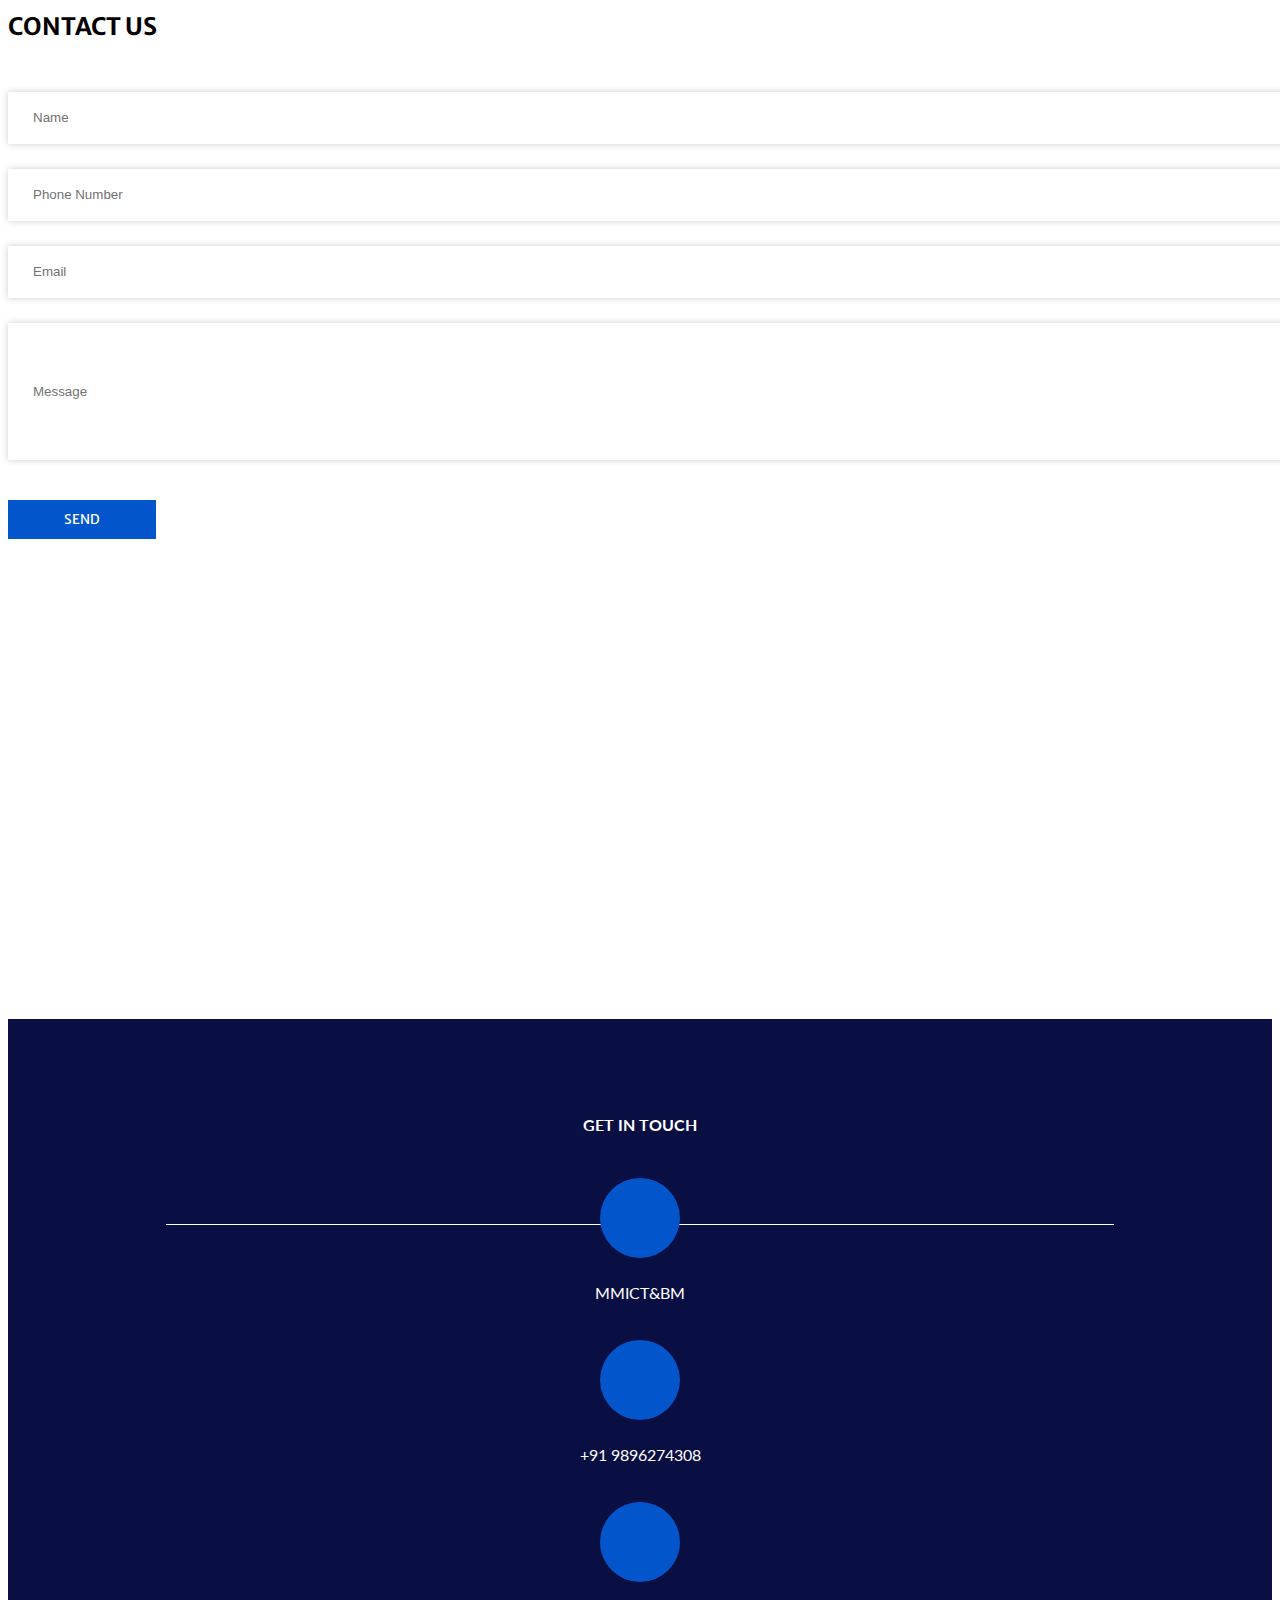
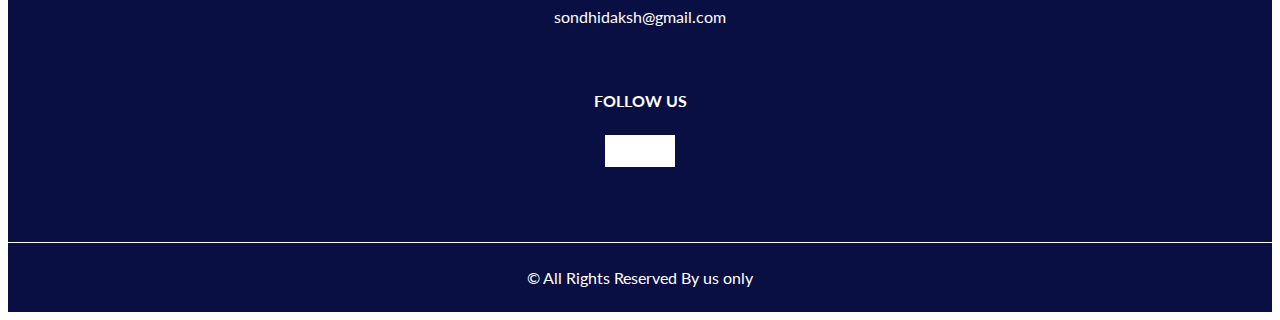
==== commit f292719a: "registration button linkage" ====
--- a/index.html
+++ b/index.html
@@ -102,7 +102,7 @@
               <h4>
                 "Our team offers reliable repair and maintenance services to keep your home in top condition, ensuring peace of mind and comfort."
               </h4>
-              <a href="/contact.html">
+              <a href="contact.html">
                 Contact Us
               </a>
             </div>
@@ -138,9 +138,8 @@
             </svg>
           </div>
           <h5 class="name">
-            <a href="support.html">MOBILE SUPPORT</a>
+            MOBILE SUPPORT
           </h5>
-          
         </div>
         <div class="box active">
           <div class="img-box">
@@ -155,7 +154,7 @@
             </svg>
           </div>
           <h5 class="name">
-            <a href="health.html">MOBILE SUPPORT</a>
+            HEALTH SUPPORT
           </h5>
         </div>
         <div class="box">
@@ -166,7 +165,7 @@
               <path d="M46,31H42.422a1,1,0,0,1,0-2H46a1,1,0,0,0,.916-1.4A5.992,5.992,0,0,0,36.231,27h-8.04a5.992,5.992,0,0,0-10.685.6,1,1,0,0,0,.916,1.4H22a1,1,0,0,1,0,2H18.422a1,1,0,0,0-.916,1.4,5.992,5.992,0,0,0,10.685.6h8.04a5.992,5.992,0,0,0,10.685-.6A1,1,0,0,0,46,31Zm-4.578,3a4,4,0,0,1-3.662-2.4,1,1,0,0,0-.916-.6H27.578a1,1,0,0,0-.916.6,3.991,3.991,0,0,1-6.3,1.4H22a3,3,0,0,0,0-6H20.359a3.991,3.991,0,0,1,6.3,1.4,1,1,0,0,0,.916.6h9.266a1,1,0,0,0,.916-.6,3.991,3.991,0,0,1,6.3-1.4h-1.64a3,3,0,0,0,0,6h1.64A3.988,3.988,0,0,1,41.422,34Z" /></svg>
           </div>
           <h5 class="name">
-            <a href="domestic.html">Domestic SUPPORT</a>
+            DOMESTIC SUPPORT
           </h5>
         </div>
       </div>
@@ -248,8 +247,8 @@
               <img src="images/s1.png" alt="" />
             </div>
             <div class="detail-box">
-              <h5 class="name">
-                <a href="maintainence.html">Maintenance</a>
+              <h5>
+                Maintenance
               </h5>
               <p>
                 This section provides updates of the services available for maintining your machinery and mobility vehicles at your door step.
@@ -263,8 +262,8 @@
               <img src="images/s2.png" alt="" />
             </div>
             <div class="detail-box">
-              <h5 class="name">
-                <a href="electrical.html">Electrical</a>
+              <h5>
+                Electrical
               </h5>
               <p>
                 This section provides updates of the services available for elecrical services and repair work of appliences at your door step.
@@ -278,8 +277,8 @@
               <img src="images/s3.png" alt="" />
             </div>
             <div class="detail-box">
-              <h5 class="name">
-                <a href="plumbing.html">Plumbing</a>
+              <h5>
+                Plumbing
               </h5>
               <p>
                 This section provides updates of the services available for plubing jobs and maintining your plumbary at your door step.
@@ -293,8 +292,8 @@
               <img src="/images/dr.png" alt="" />
             </div>
             <div class="detail-box">
-              <h5 class="name">
-                <a href="medical.html">medical assistance</a>
+              <h5>
+                Medical assistance / routine checkup
               </h5>
               <p>
                 This section provides updates of the services available for medical assistance and routine checkup at your door step.
@@ -308,8 +307,8 @@
               <img src="images/skin.png" alt="" />
             </div>
             <div class="detail-box">
-              <h5 class="name">
-                <a href="skincare.html">skin care</a>
+              <h5>
+               skin care
               </h5>
               <p>
                 This section provides updates of the services available for skin care assistance at your door step.
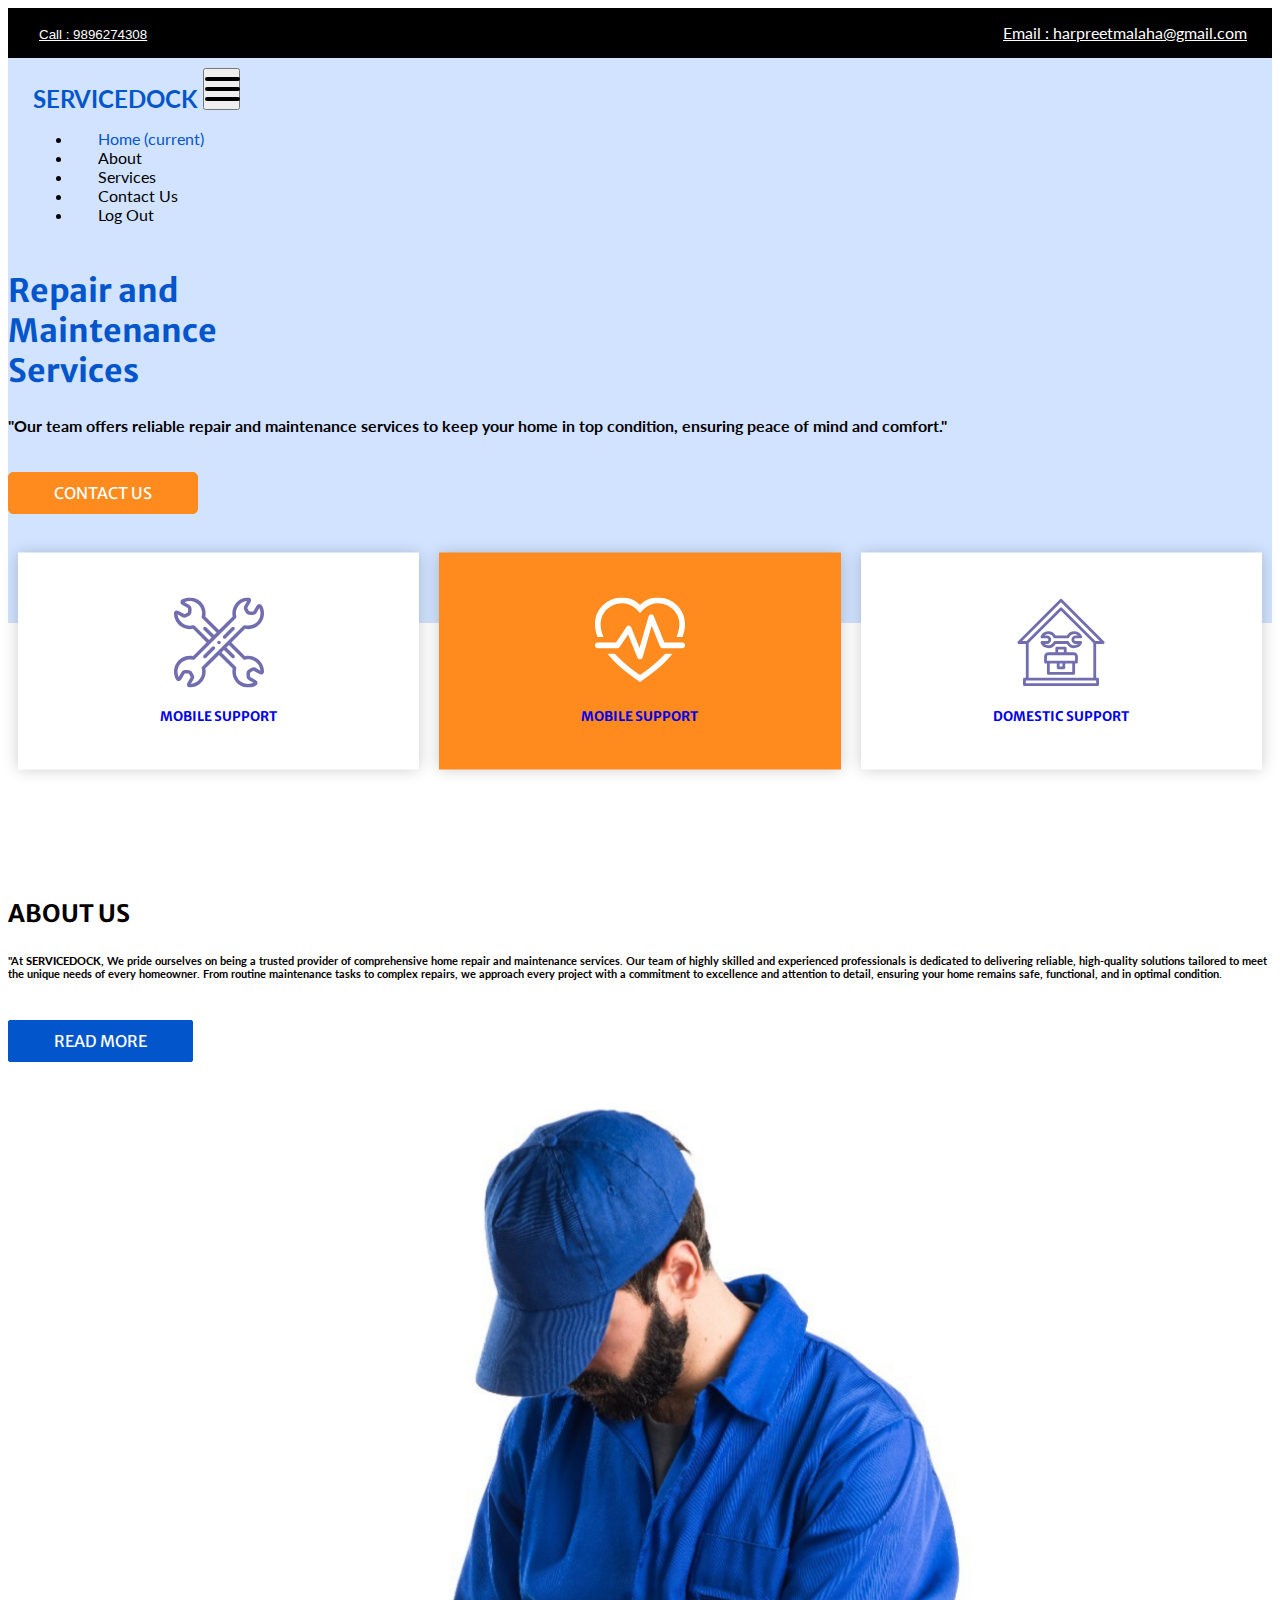
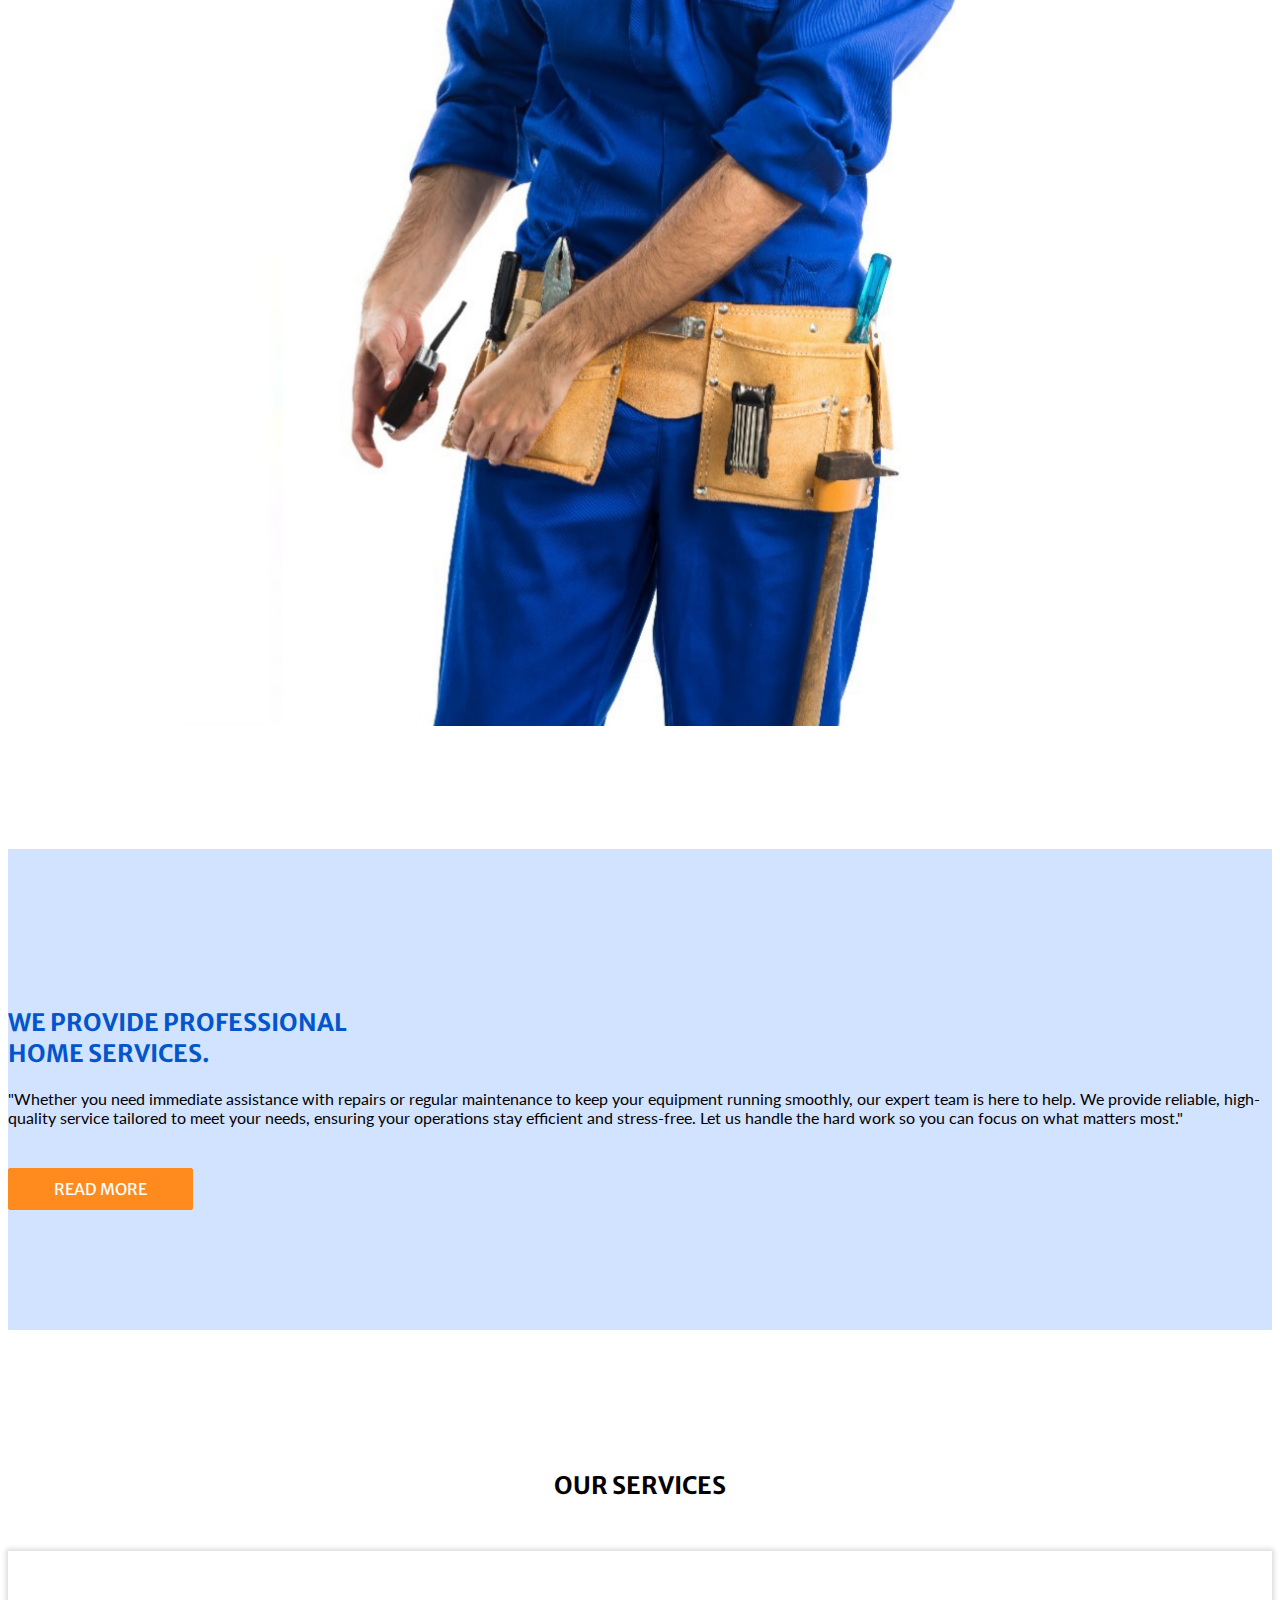
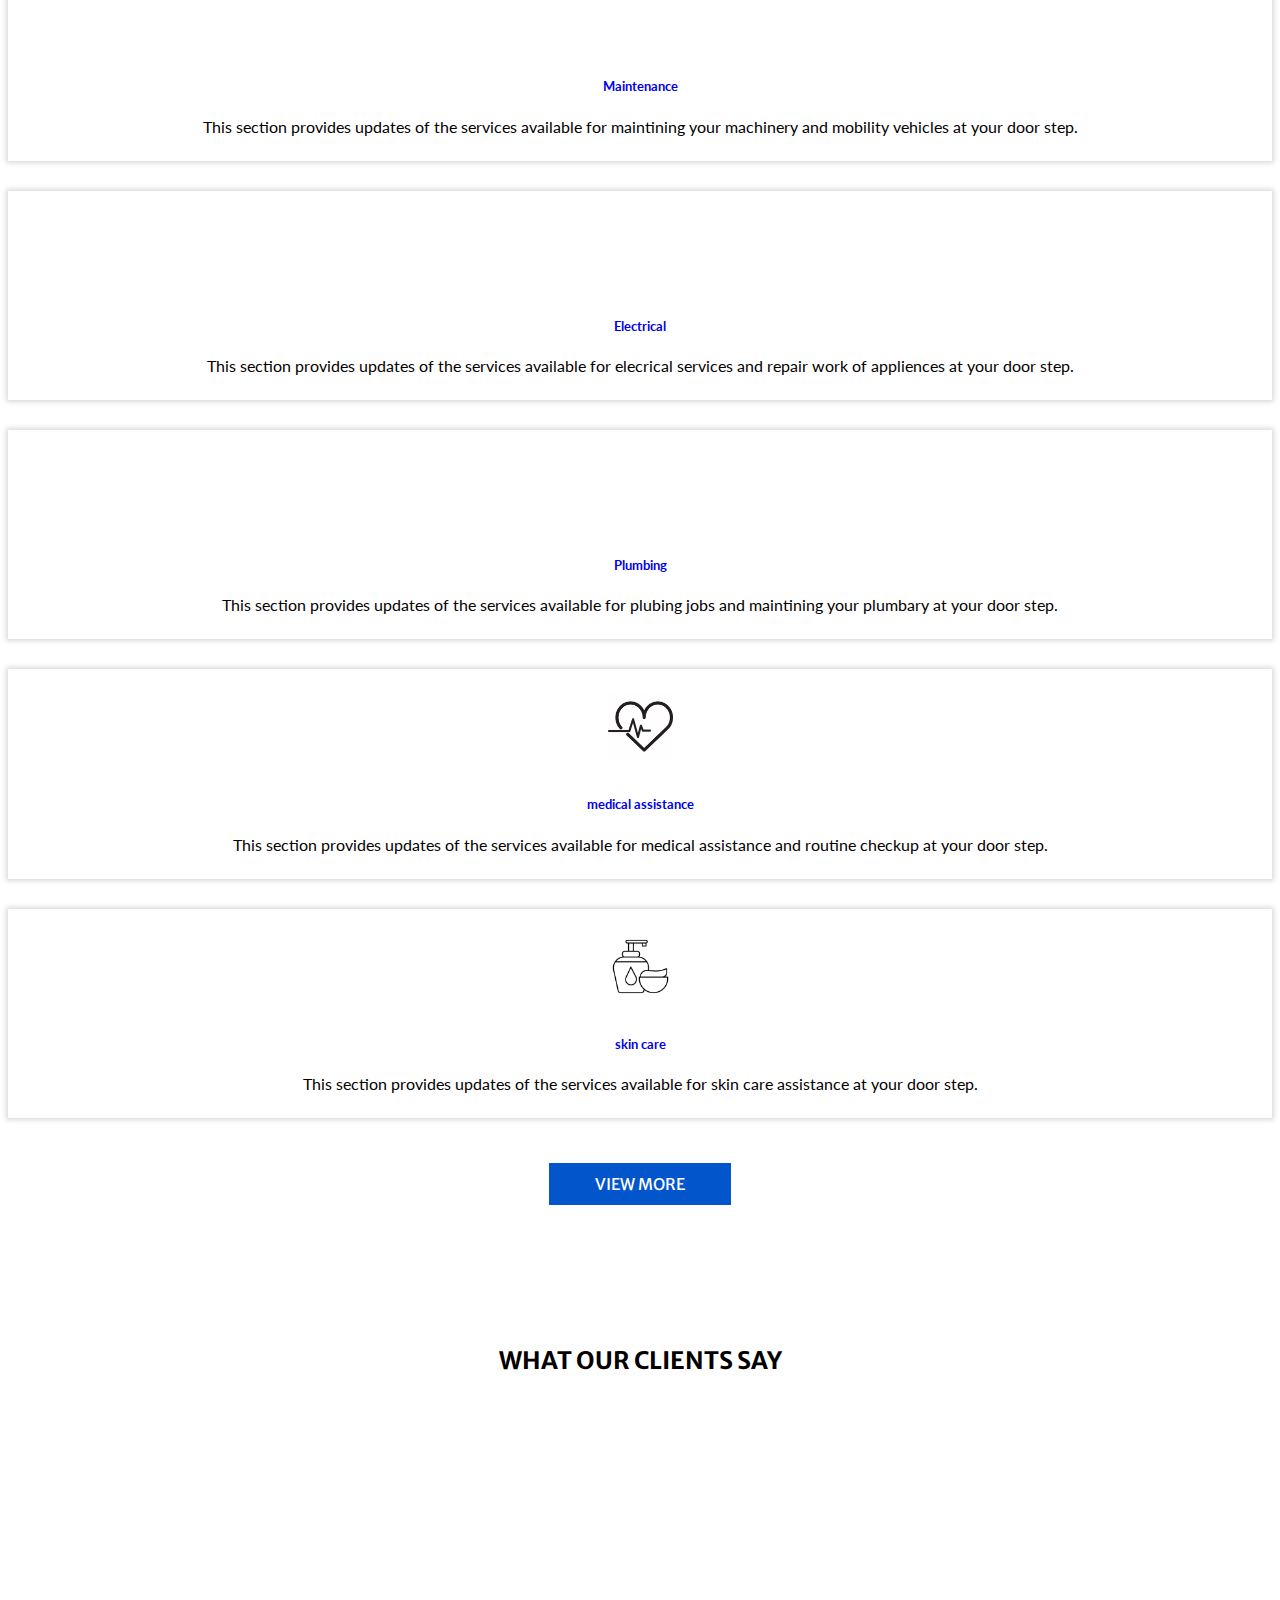
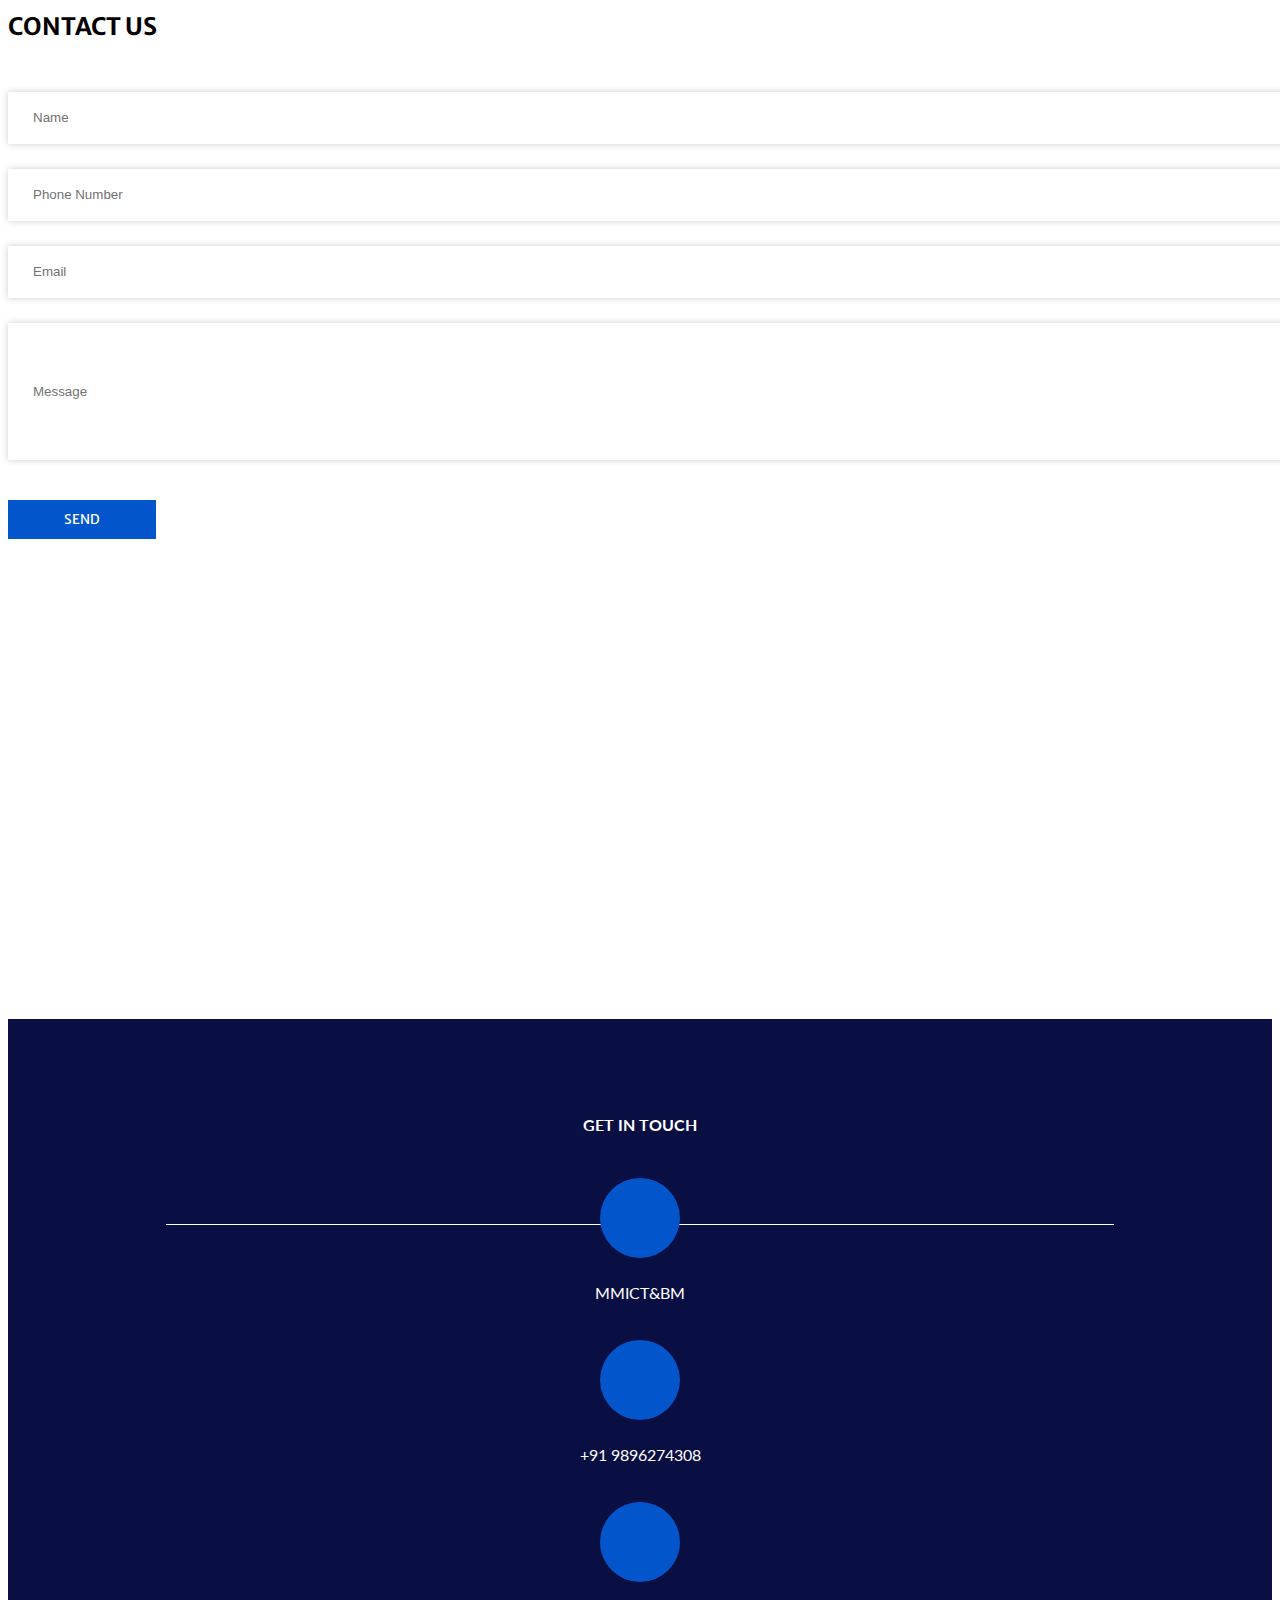
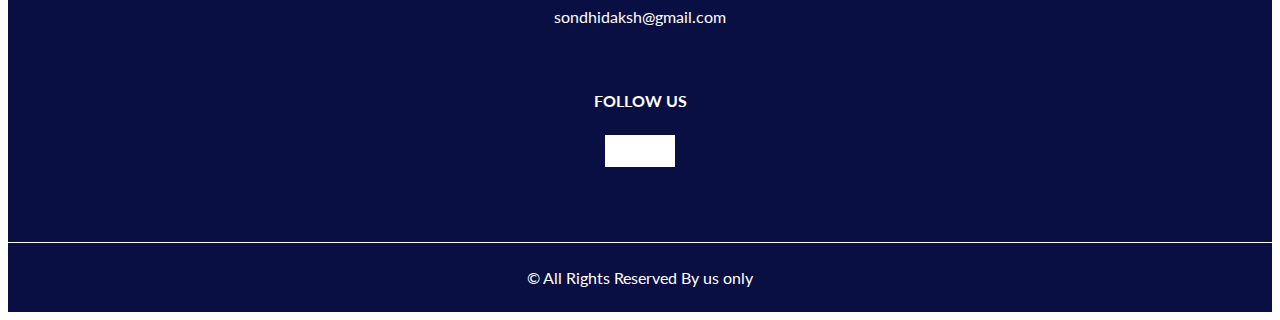
==== commit ee67be79: "Merge branch 'main' of https://github.com/harpreet365/servicedock" ====
--- a/index.html
+++ b/index.html
@@ -138,8 +138,9 @@
             </svg>
           </div>
           <h5 class="name">
-            MOBILE SUPPORT
+            <a href="support.html">MOBILE SUPPORT</a>
           </h5>
+          
         </div>
         <div class="box active">
           <div class="img-box">
@@ -154,7 +155,7 @@
             </svg>
           </div>
           <h5 class="name">
-            HEALTH SUPPORT
+            <a href="health.html">MOBILE SUPPORT</a>
           </h5>
         </div>
         <div class="box">
@@ -165,7 +166,7 @@
               <path d="M46,31H42.422a1,1,0,0,1,0-2H46a1,1,0,0,0,.916-1.4A5.992,5.992,0,0,0,36.231,27h-8.04a5.992,5.992,0,0,0-10.685.6,1,1,0,0,0,.916,1.4H22a1,1,0,0,1,0,2H18.422a1,1,0,0,0-.916,1.4,5.992,5.992,0,0,0,10.685.6h8.04a5.992,5.992,0,0,0,10.685-.6A1,1,0,0,0,46,31Zm-4.578,3a4,4,0,0,1-3.662-2.4,1,1,0,0,0-.916-.6H27.578a1,1,0,0,0-.916.6,3.991,3.991,0,0,1-6.3,1.4H22a3,3,0,0,0,0-6H20.359a3.991,3.991,0,0,1,6.3,1.4,1,1,0,0,0,.916.6h9.266a1,1,0,0,0,.916-.6,3.991,3.991,0,0,1,6.3-1.4h-1.64a3,3,0,0,0,0,6h1.64A3.988,3.988,0,0,1,41.422,34Z" /></svg>
           </div>
           <h5 class="name">
-            DOMESTIC SUPPORT
+            <a href="domestic.html">Domestic SUPPORT</a>
           </h5>
         </div>
       </div>
@@ -247,8 +248,8 @@
               <img src="images/s1.png" alt="" />
             </div>
             <div class="detail-box">
-              <h5>
-                Maintenance
+              <h5 class="name">
+                <a href="maintainence.html">Maintenance</a>
               </h5>
               <p>
                 This section provides updates of the services available for maintining your machinery and mobility vehicles at your door step.
@@ -262,8 +263,8 @@
               <img src="images/s2.png" alt="" />
             </div>
             <div class="detail-box">
-              <h5>
-                Electrical
+              <h5 class="name">
+                <a href="electrical.html">Electrical</a>
               </h5>
               <p>
                 This section provides updates of the services available for elecrical services and repair work of appliences at your door step.
@@ -277,8 +278,8 @@
               <img src="images/s3.png" alt="" />
             </div>
             <div class="detail-box">
-              <h5>
-                Plumbing
+              <h5 class="name">
+                <a href="plumbing.html">Plumbing</a>
               </h5>
               <p>
                 This section provides updates of the services available for plubing jobs and maintining your plumbary at your door step.
@@ -292,8 +293,8 @@
               <img src="/images/dr.png" alt="" />
             </div>
             <div class="detail-box">
-              <h5>
-                Medical assistance / routine checkup
+              <h5 class="name">
+                <a href="medical.html">medical assistance</a>
               </h5>
               <p>
                 This section provides updates of the services available for medical assistance and routine checkup at your door step.
@@ -307,8 +308,8 @@
               <img src="images/skin.png" alt="" />
             </div>
             <div class="detail-box">
-              <h5>
-               skin care
+              <h5 class="name">
+                <a href="skincare.html">skin care</a>
               </h5>
               <p>
                 This section provides updates of the services available for skin care assistance at your door step.
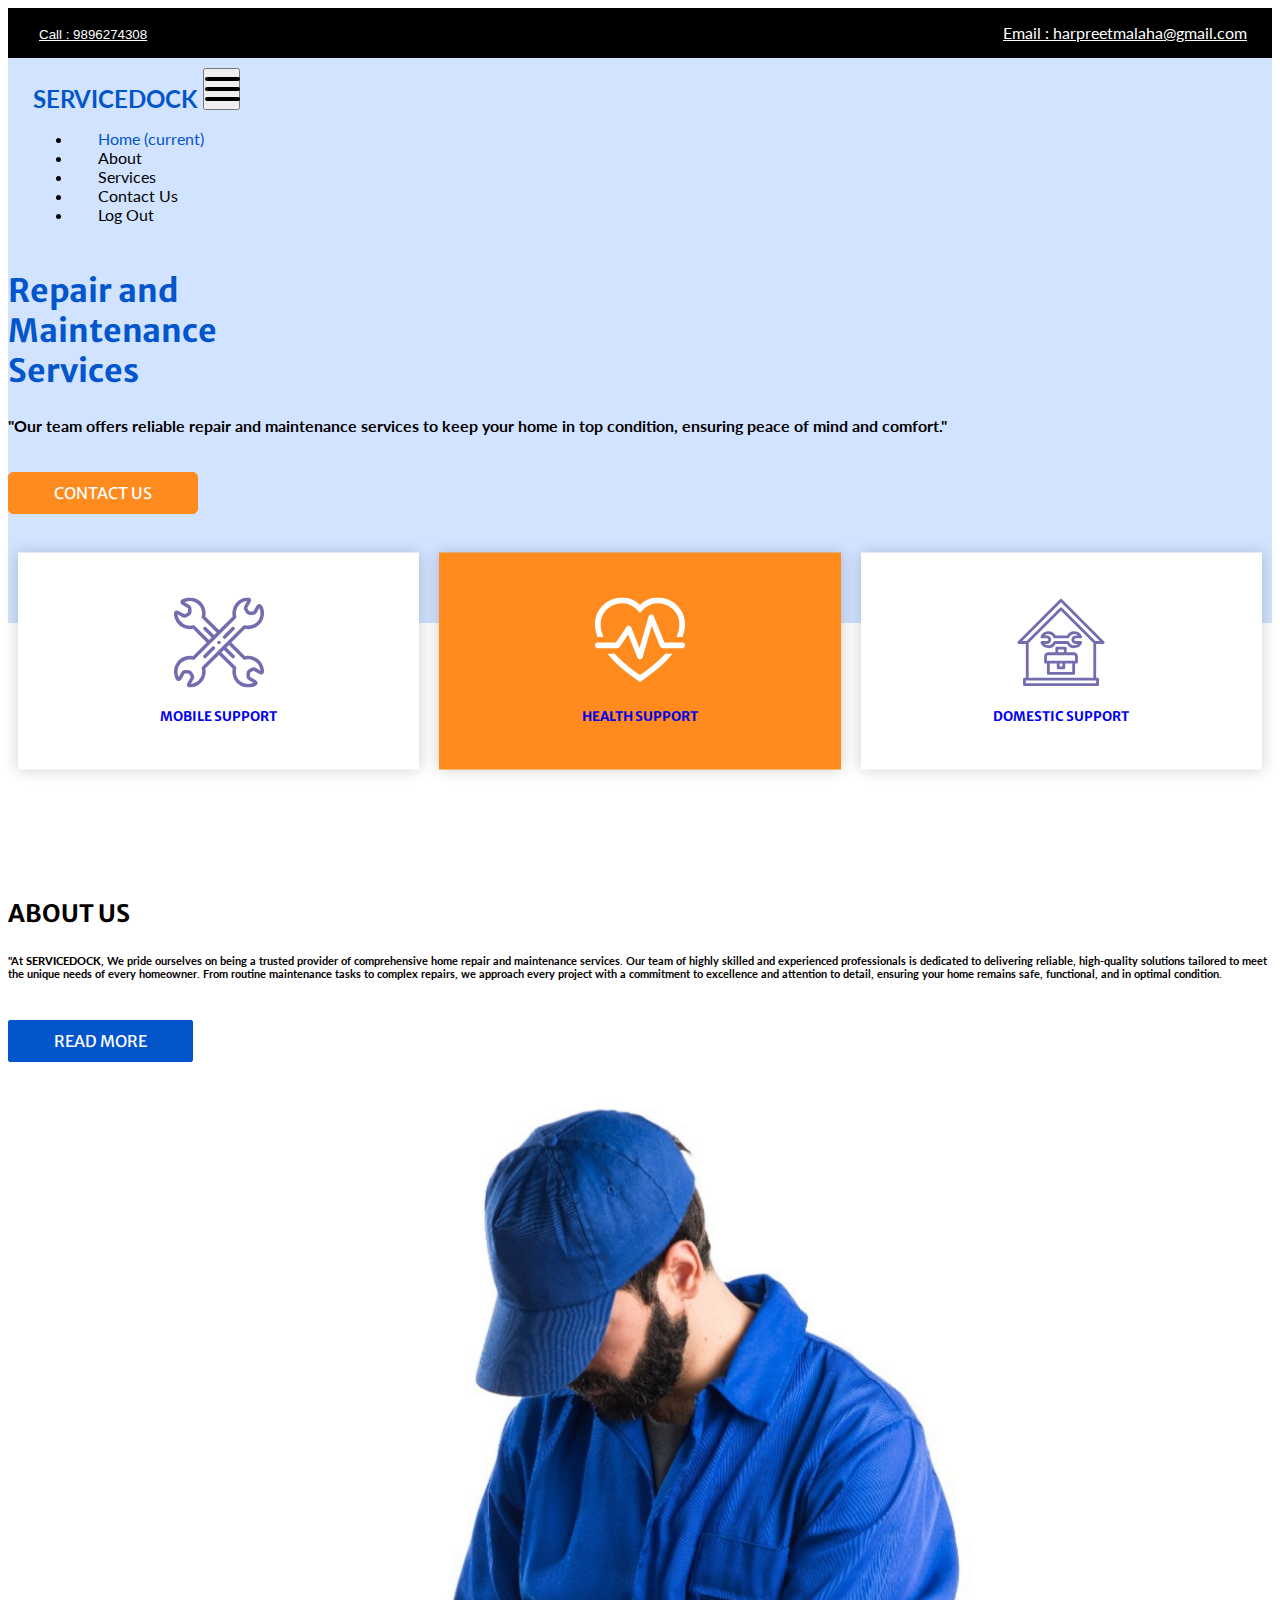
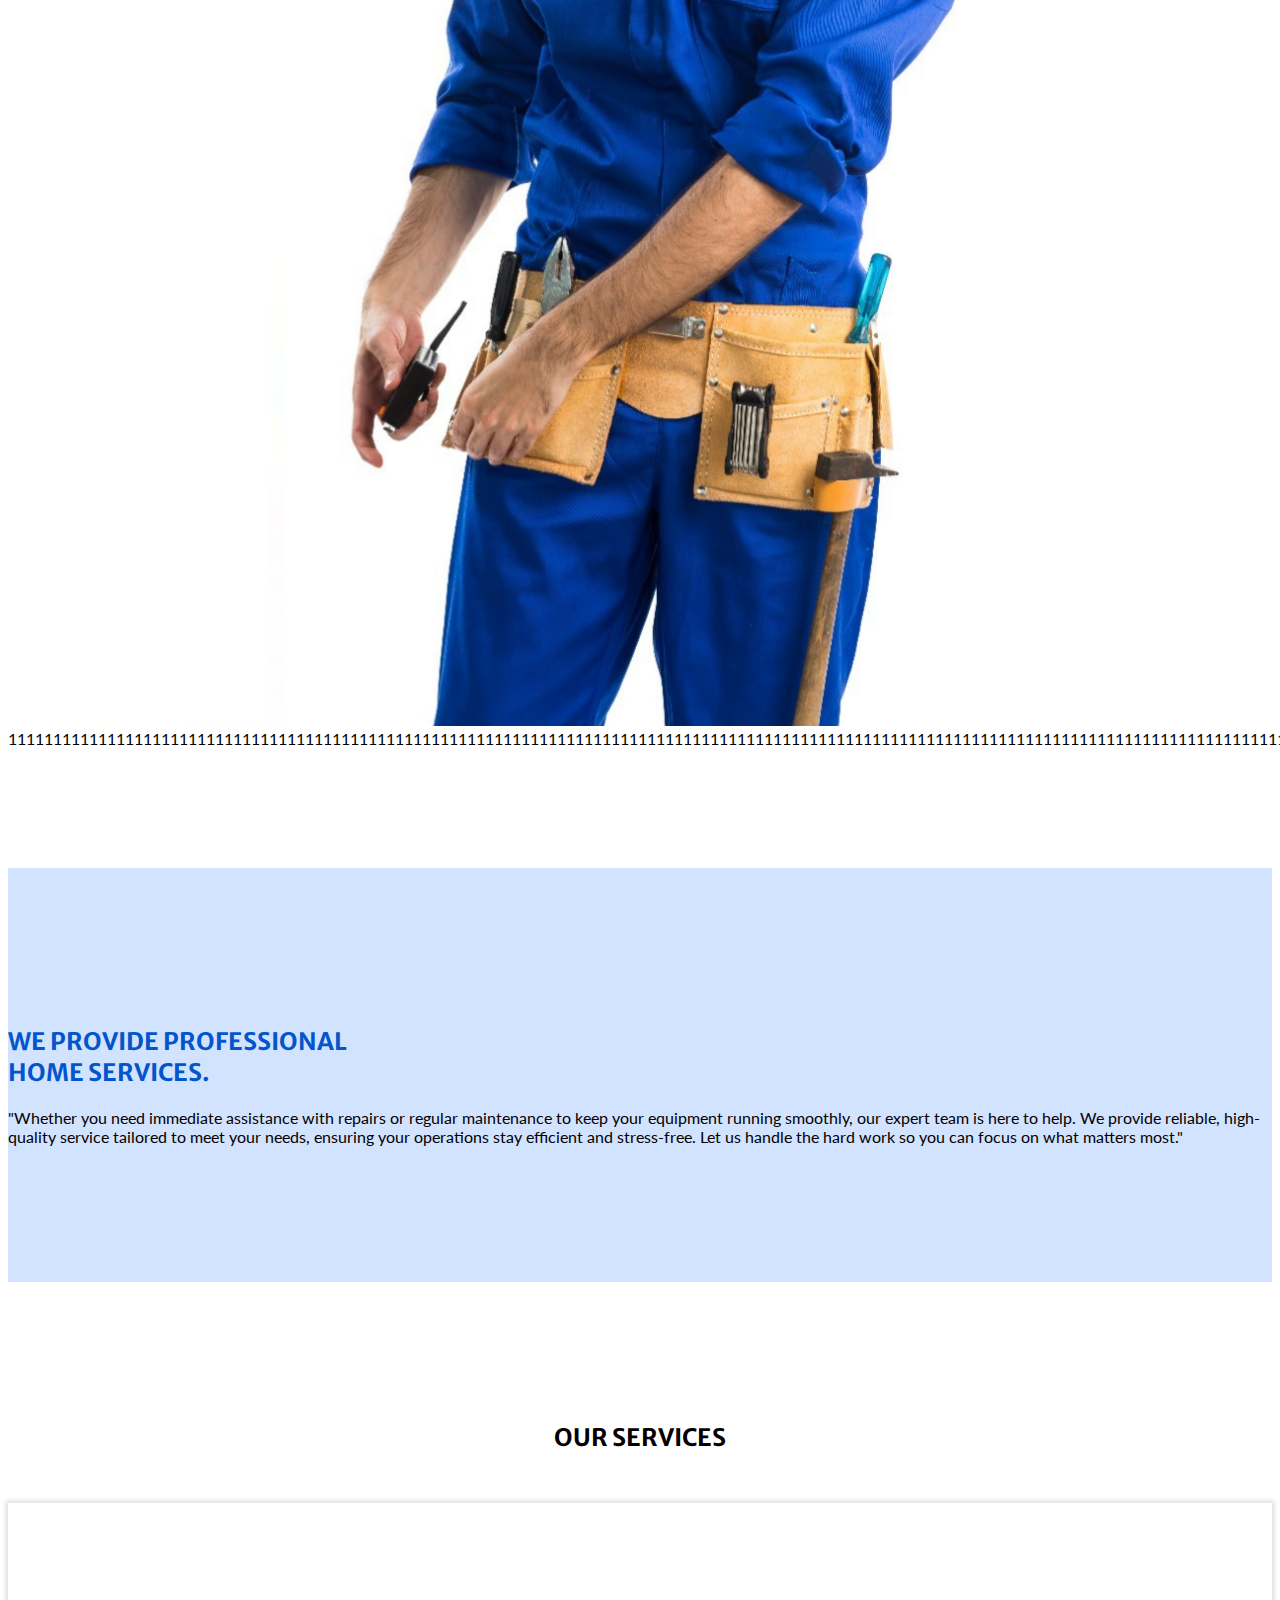
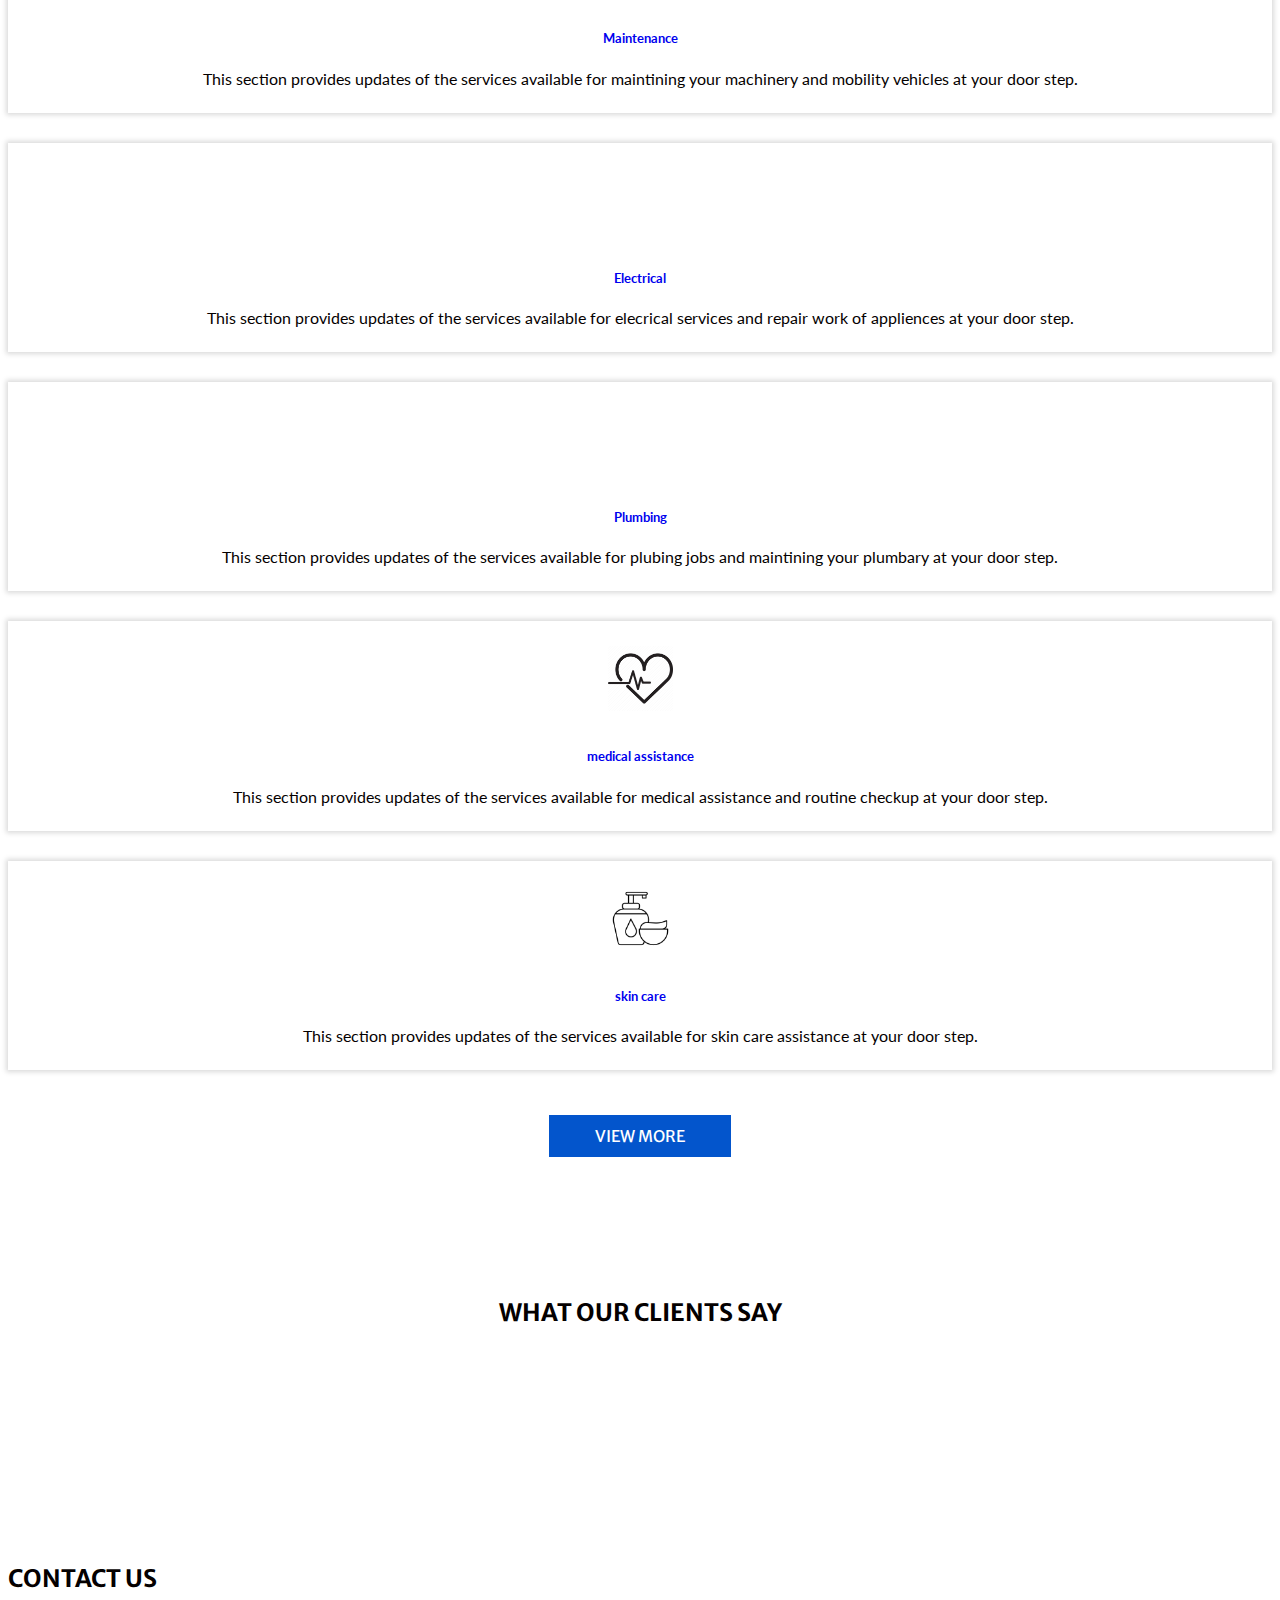
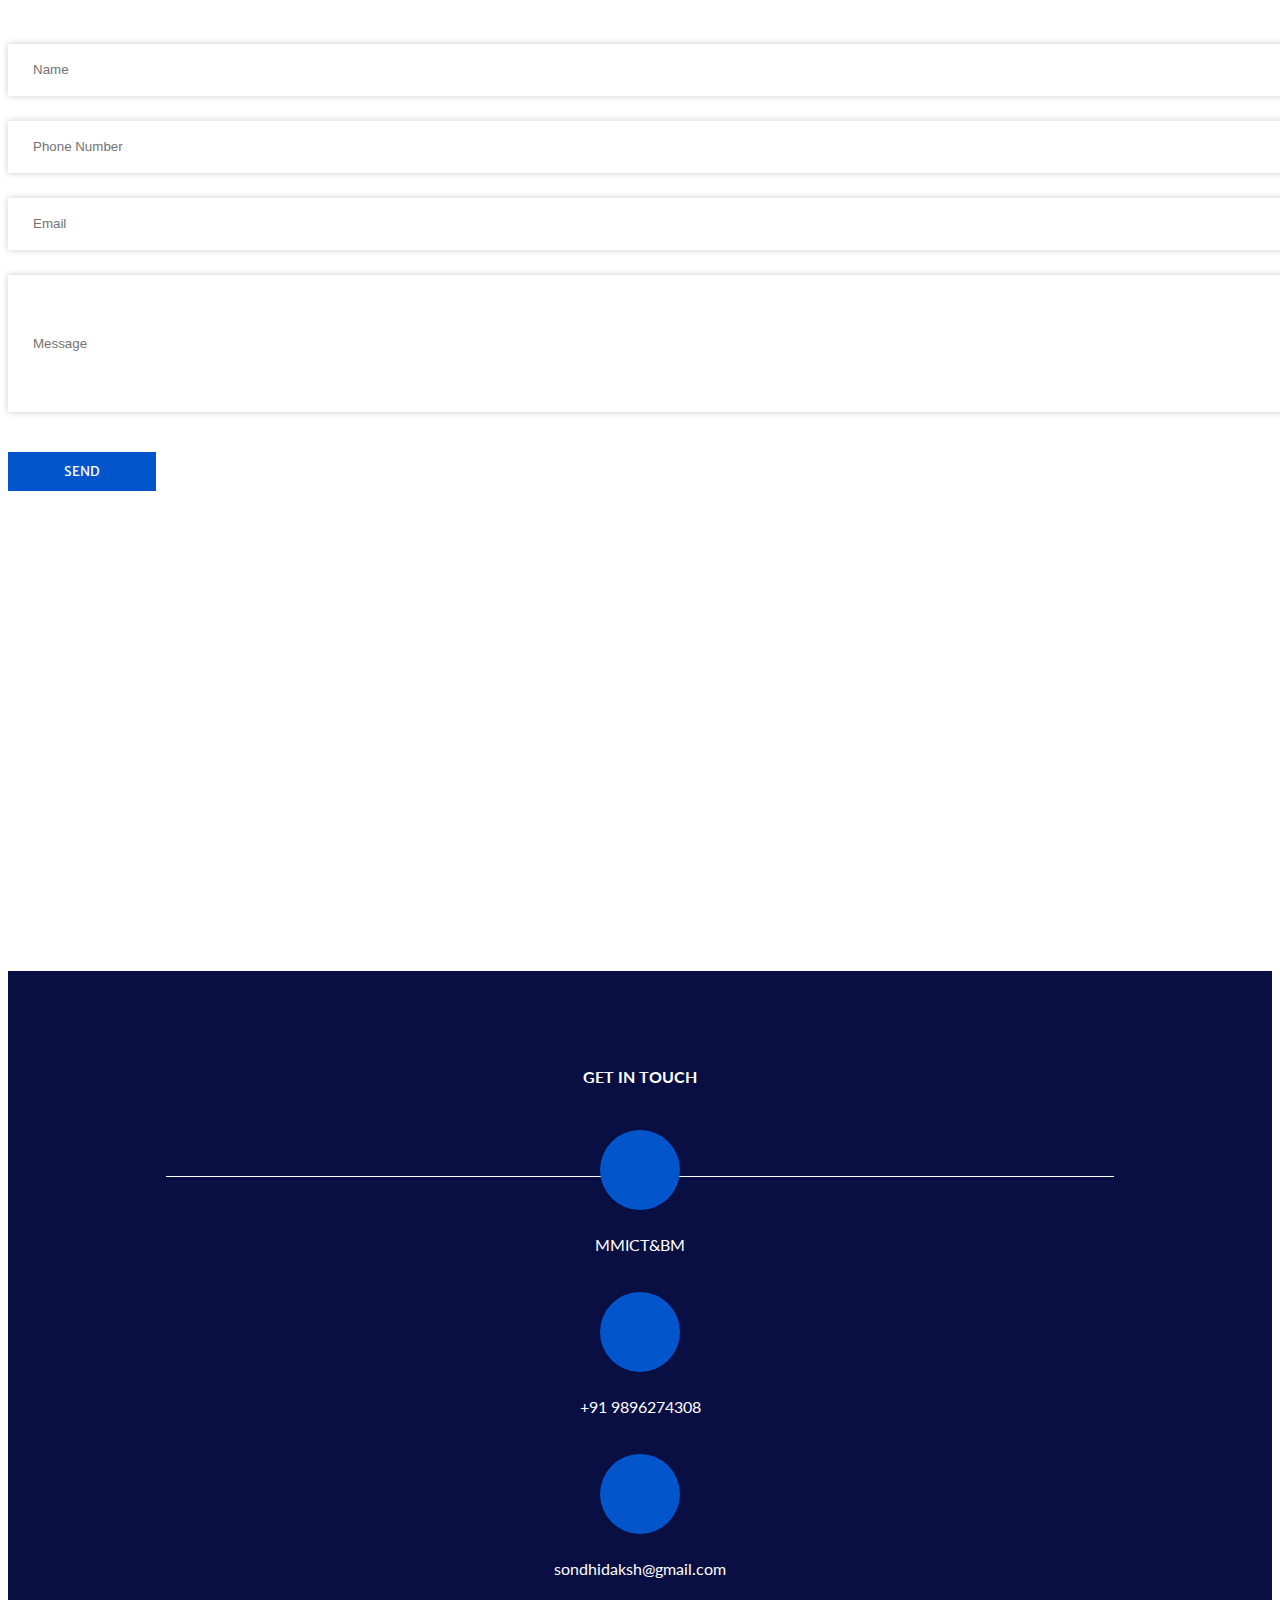
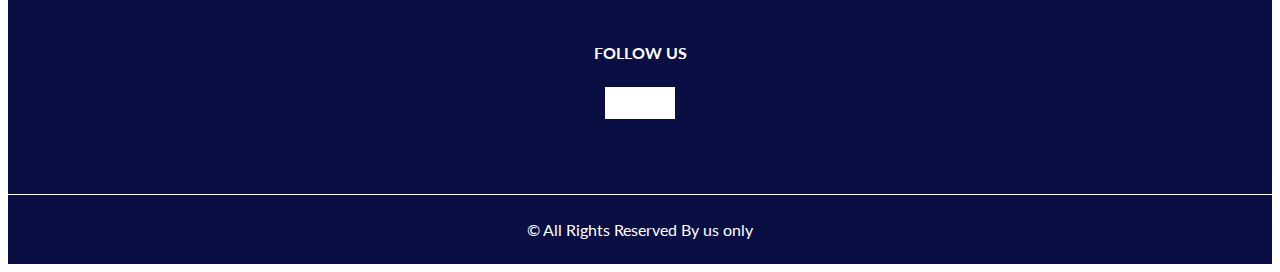
==== commit f7381e44: "name changed" ====
--- a/index.html
+++ b/index.html
@@ -155,7 +155,7 @@
             </svg>
           </div>
           <h5 class="name">
-            <a href="health.html">MOBILE SUPPORT</a>
+            <a href="health.html">HEALTH SUPPORT</a>
           </h5>
         </div>
         <div class="box">
@@ -198,7 +198,7 @@
           </div>
         </div>
       </div>
-    </div>
+    </div>[base64]
   </section>
 
   <!-- end about section -->
@@ -223,9 +223,7 @@
             <p>
               "Whether you need immediate assistance with repairs or regular maintenance to keep your equipment running smoothly, our expert team is here to help. We provide reliable, high-quality service tailored to meet your needs, ensuring your operations stay efficient and stress-free. Let us handle the hard work so you can focus on what matters most."
             </p>
-            <a href="">
-              Read More
-            </a>
+          
           </div>
         </div>
       </div>
@@ -290,7 +288,7 @@
         <div class="col-sm-6 col-md-4 mx-auto">
           <div class="box ">
             <div class="img-box">
-              <img src="/images/dr.png" alt="" />
+              <img src="images/dr.png" alt="" />
             </div>
             <div class="detail-box">
               <h5 class="name">
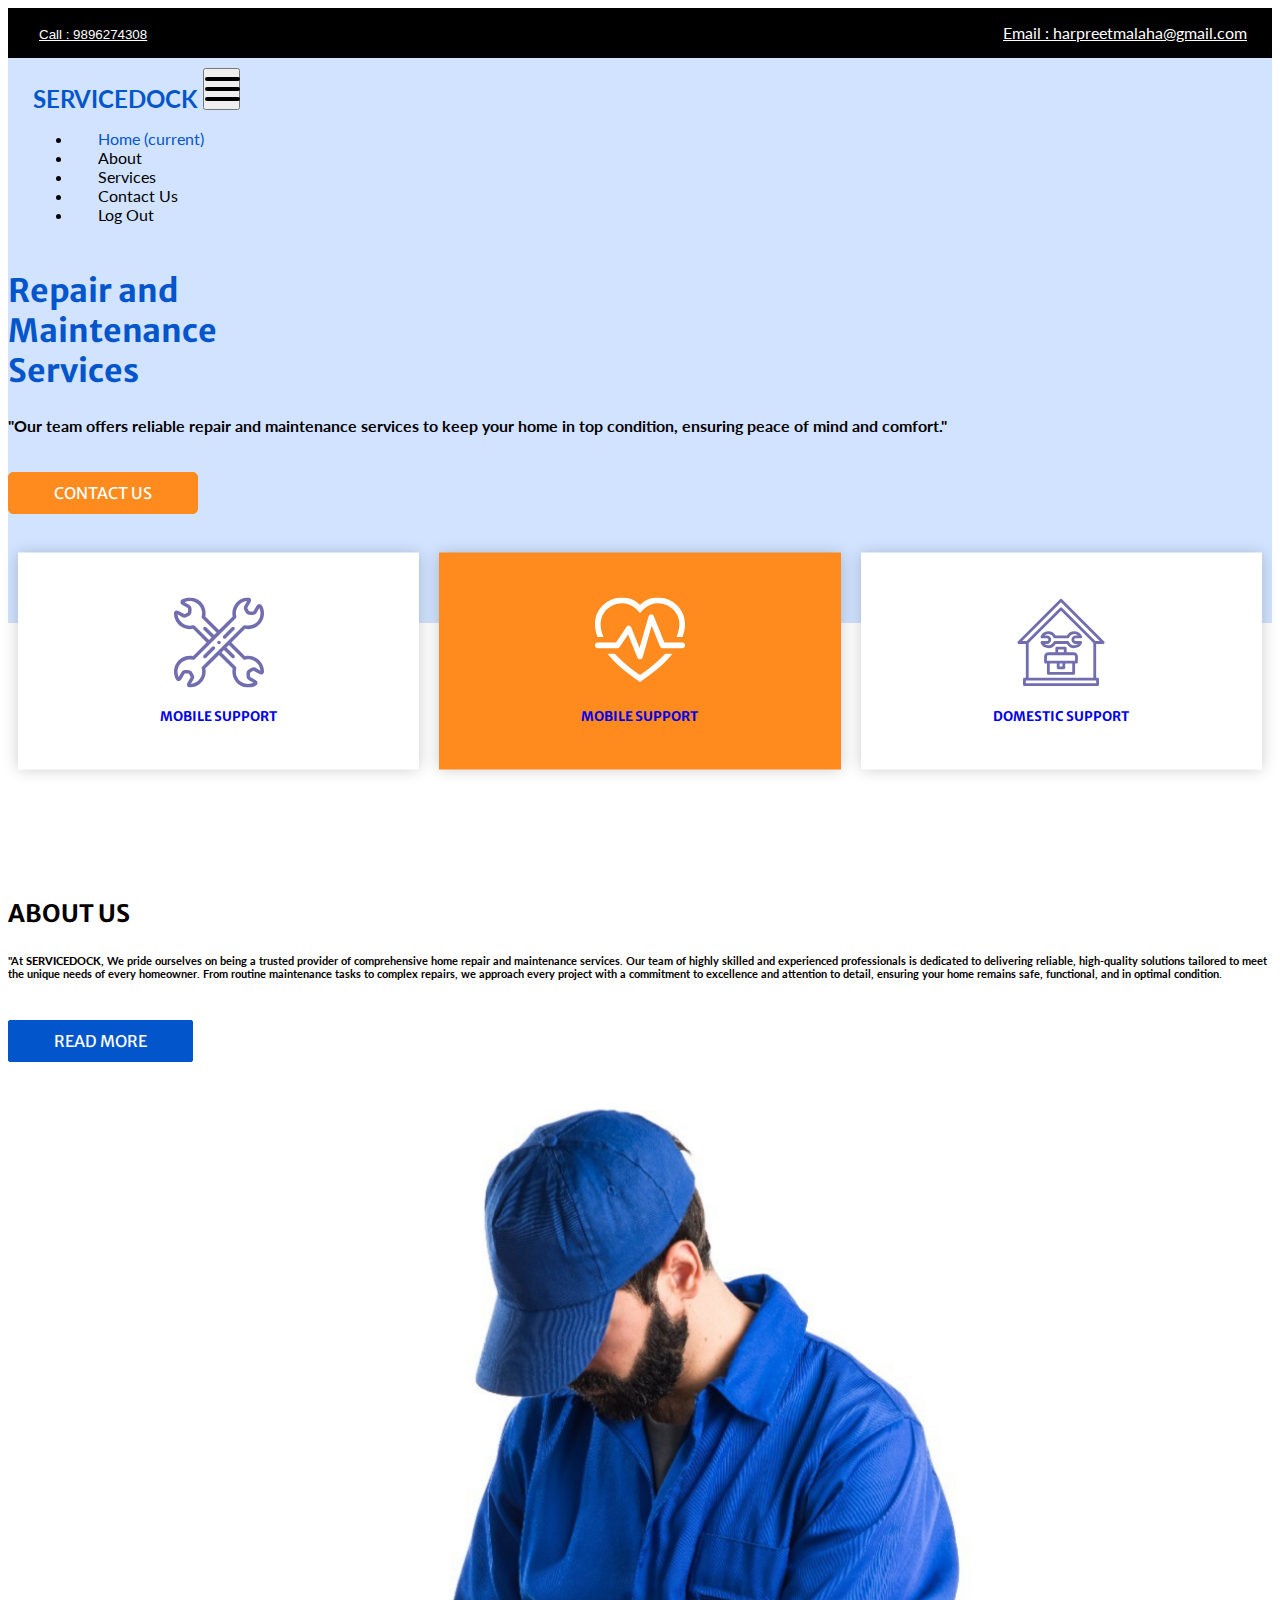
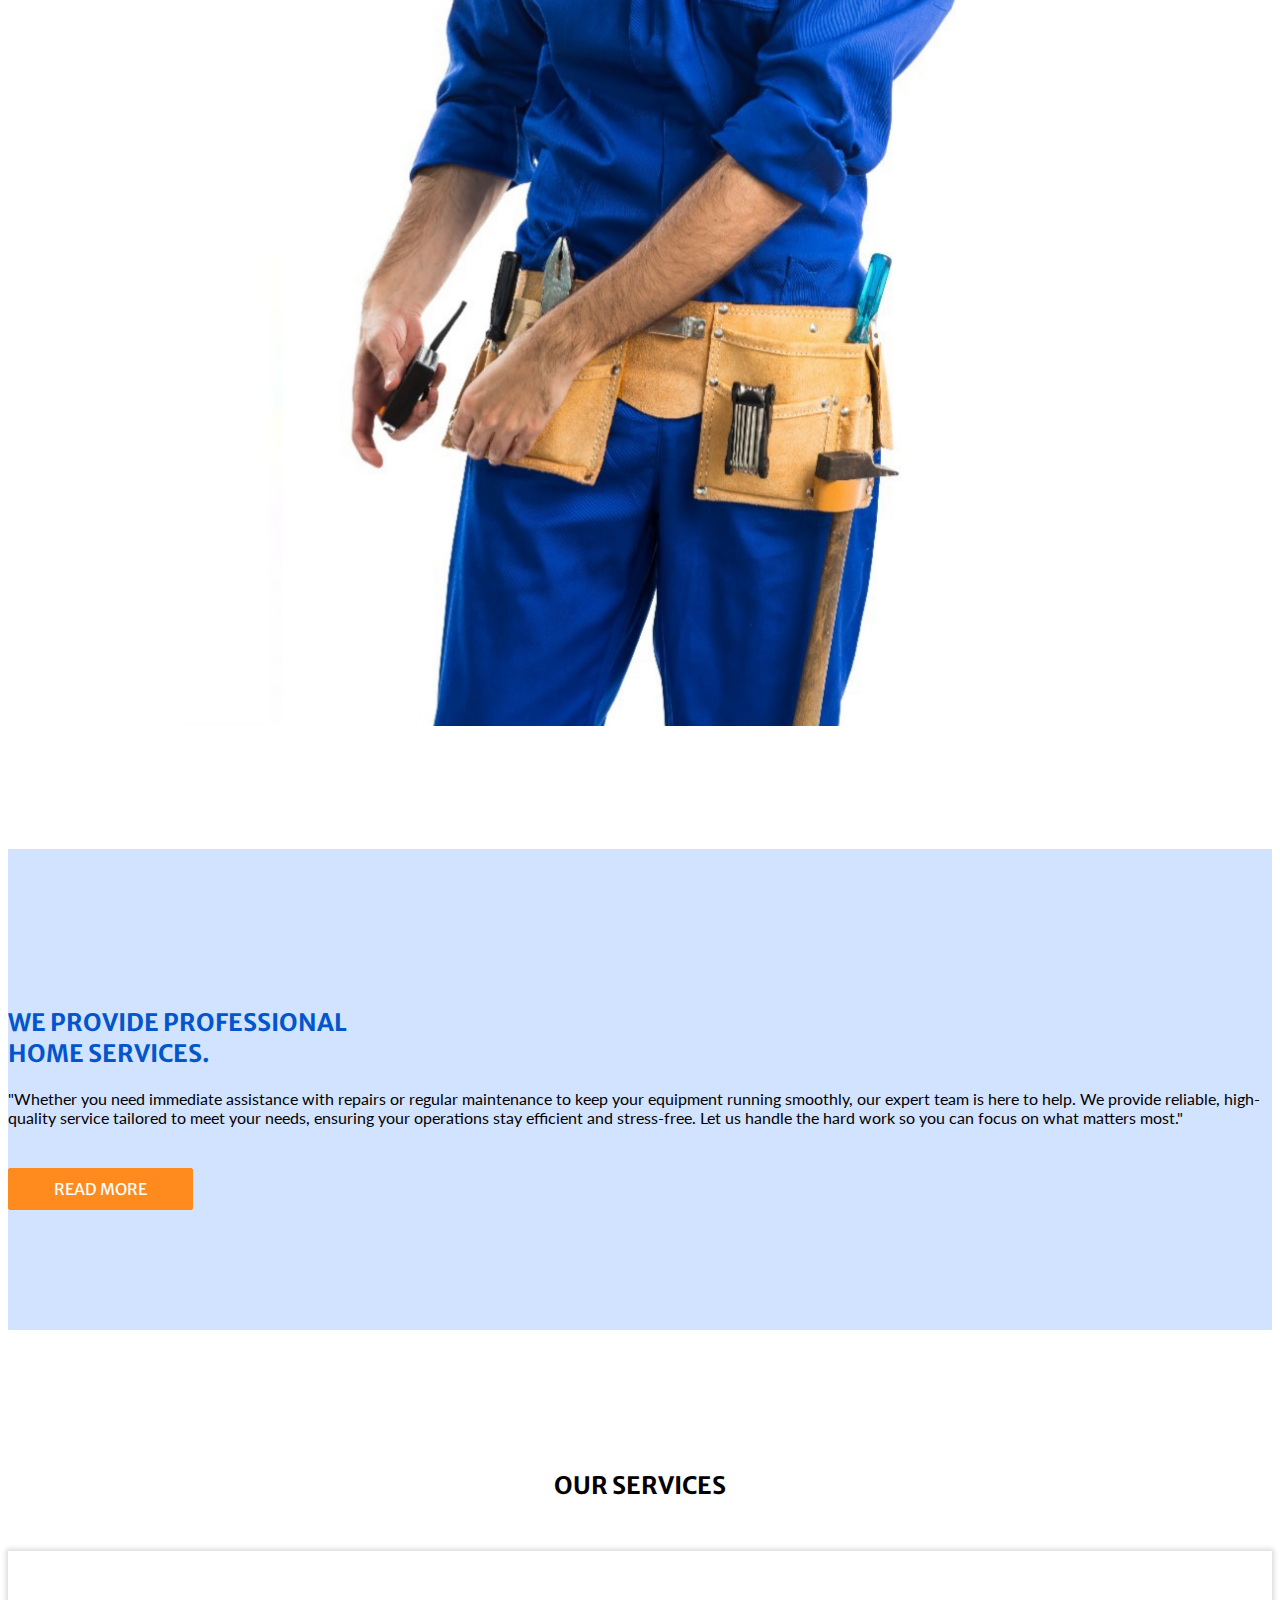
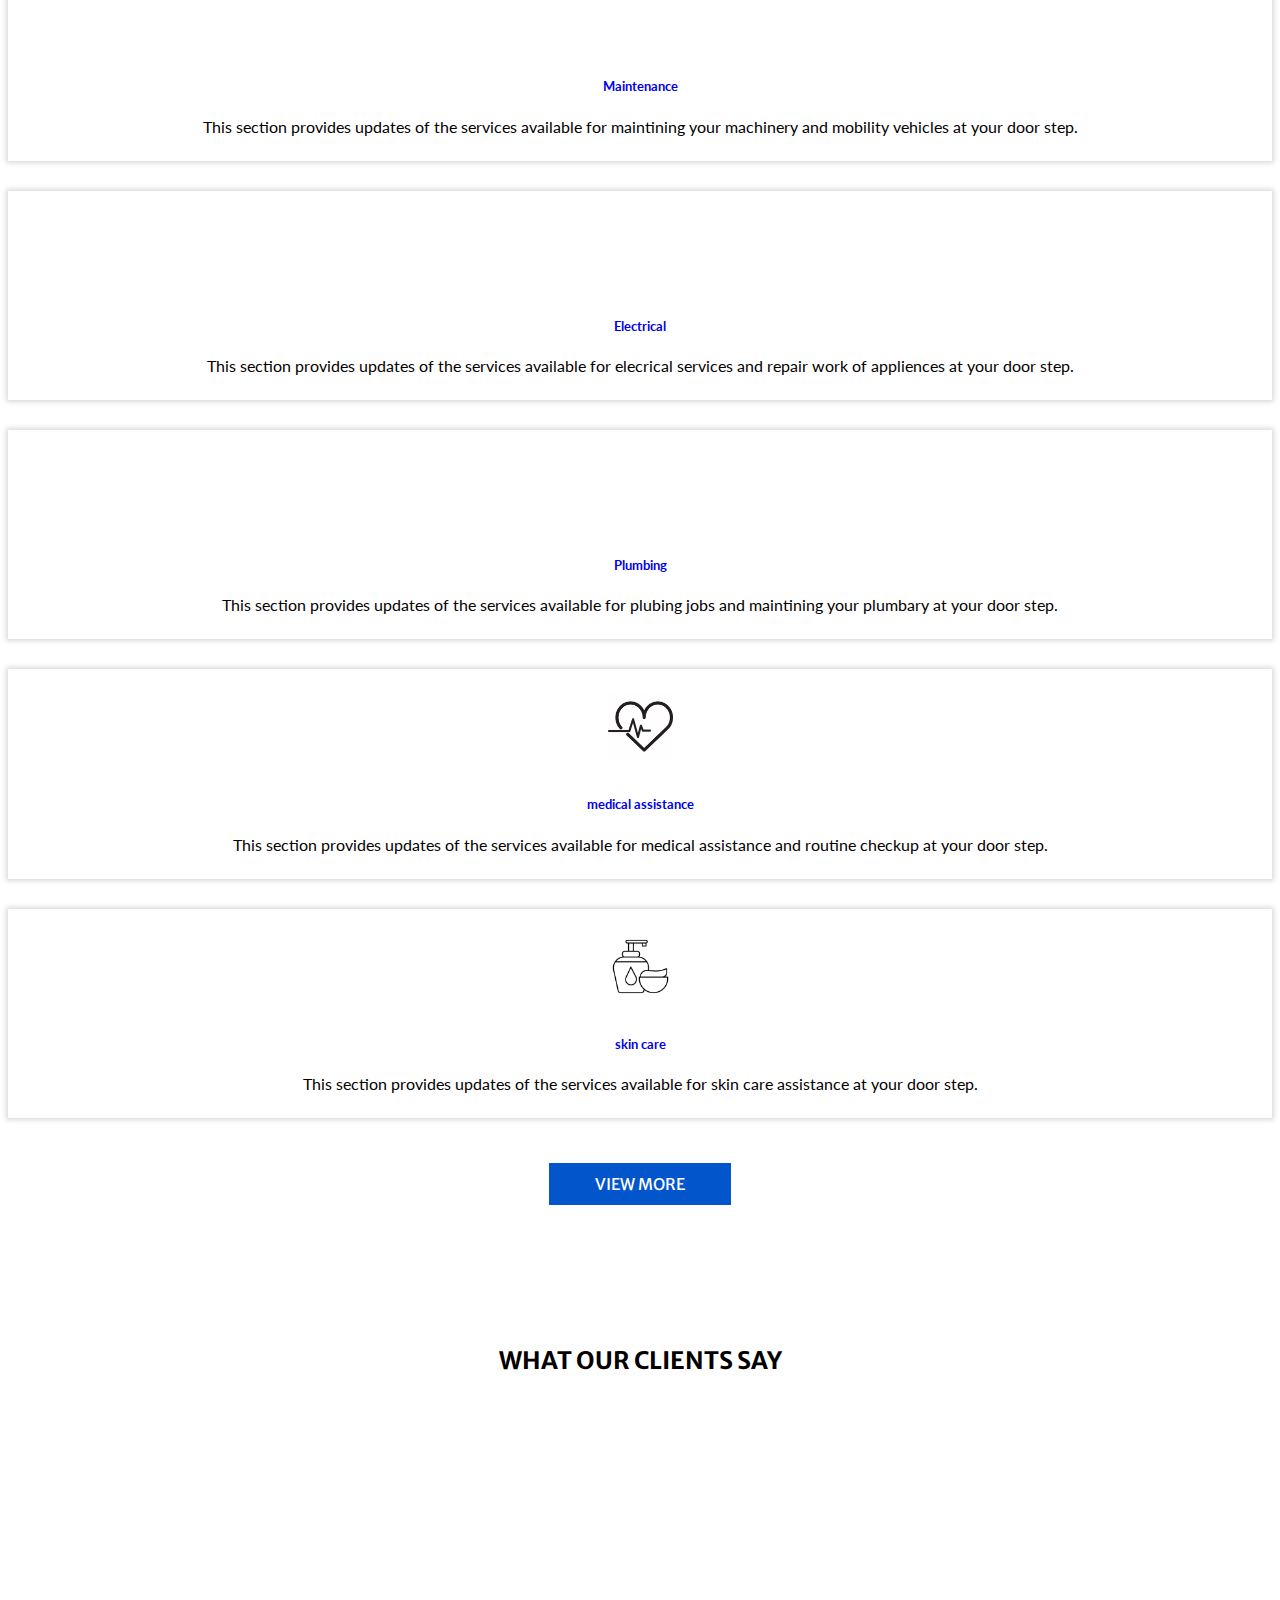
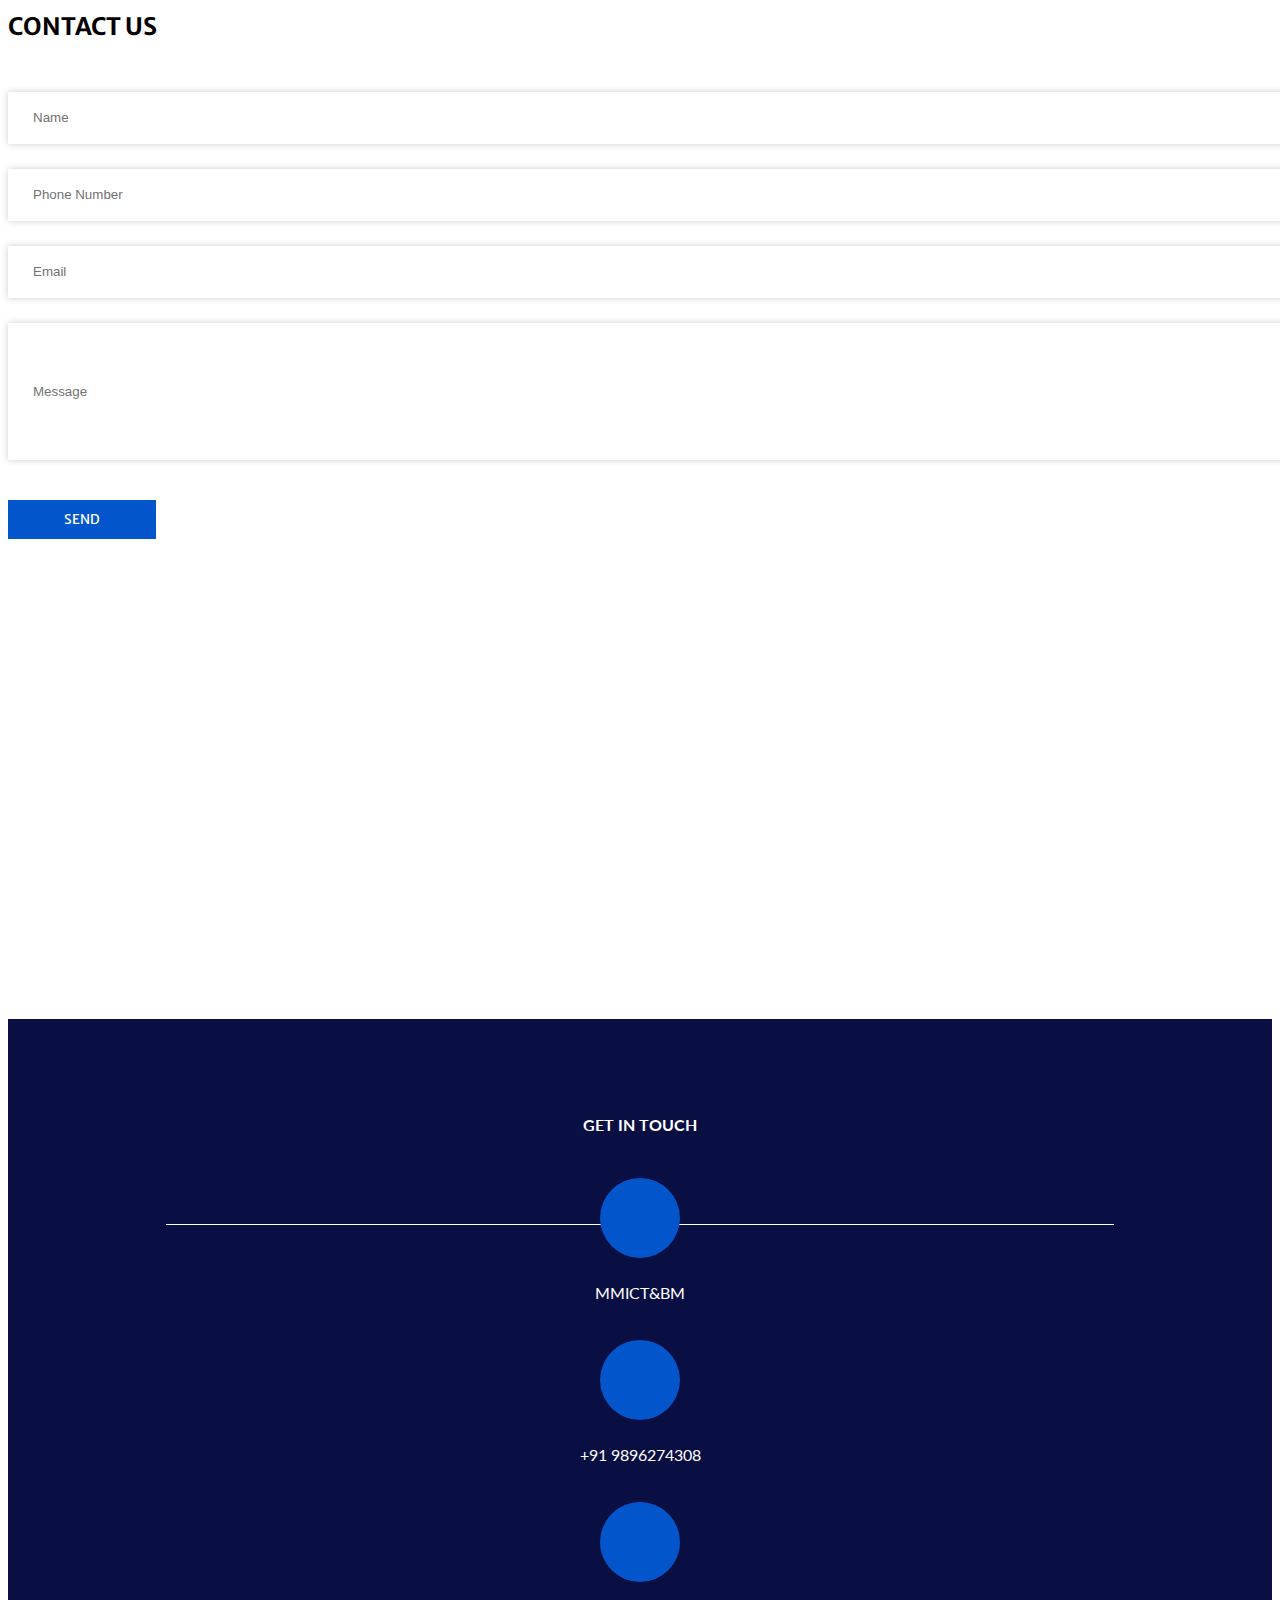
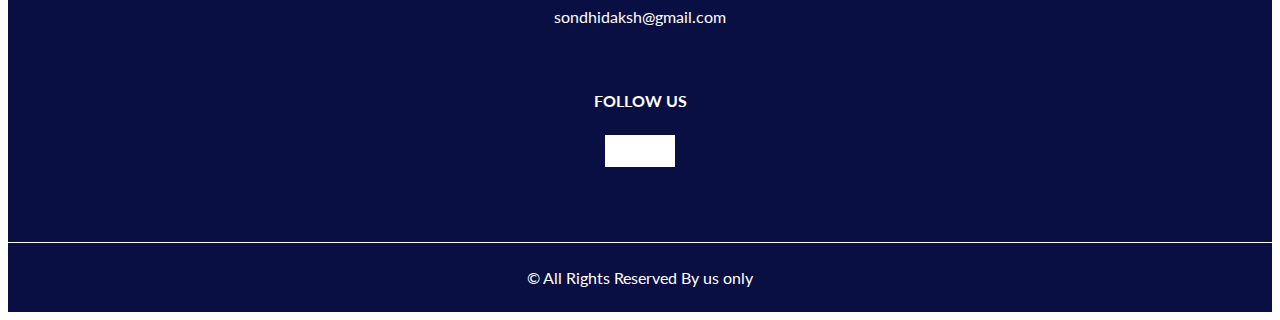
==== commit 00340b6e: ".." ====
--- a/index.html
+++ b/index.html
@@ -155,7 +155,7 @@
             </svg>
           </div>
           <h5 class="name">
-            <a href="health.html">HEALTH SUPPORT</a>
+            <a href="health.html">MOBILE SUPPORT</a>
           </h5>
         </div>
         <div class="box">
@@ -198,7 +198,7 @@
           </div>
         </div>
       </div>
-    </div>[base64]
+    </div>
   </section>
 
   <!-- end about section -->
@@ -223,7 +223,9 @@
             <p>
               "Whether you need immediate assistance with repairs or regular maintenance to keep your equipment running smoothly, our expert team is here to help. We provide reliable, high-quality service tailored to meet your needs, ensuring your operations stay efficient and stress-free. Let us handle the hard work so you can focus on what matters most."
             </p>
-          
+            <a href="">
+              Read More
+            </a>
           </div>
         </div>
       </div>
@@ -288,7 +290,7 @@
         <div class="col-sm-6 col-md-4 mx-auto">
           <div class="box ">
             <div class="img-box">
-              <img src="images/dr.png" alt="" />
+              <img src="images\dr.png" alt="" />
             </div>
             <div class="detail-box">
               <h5 class="name">
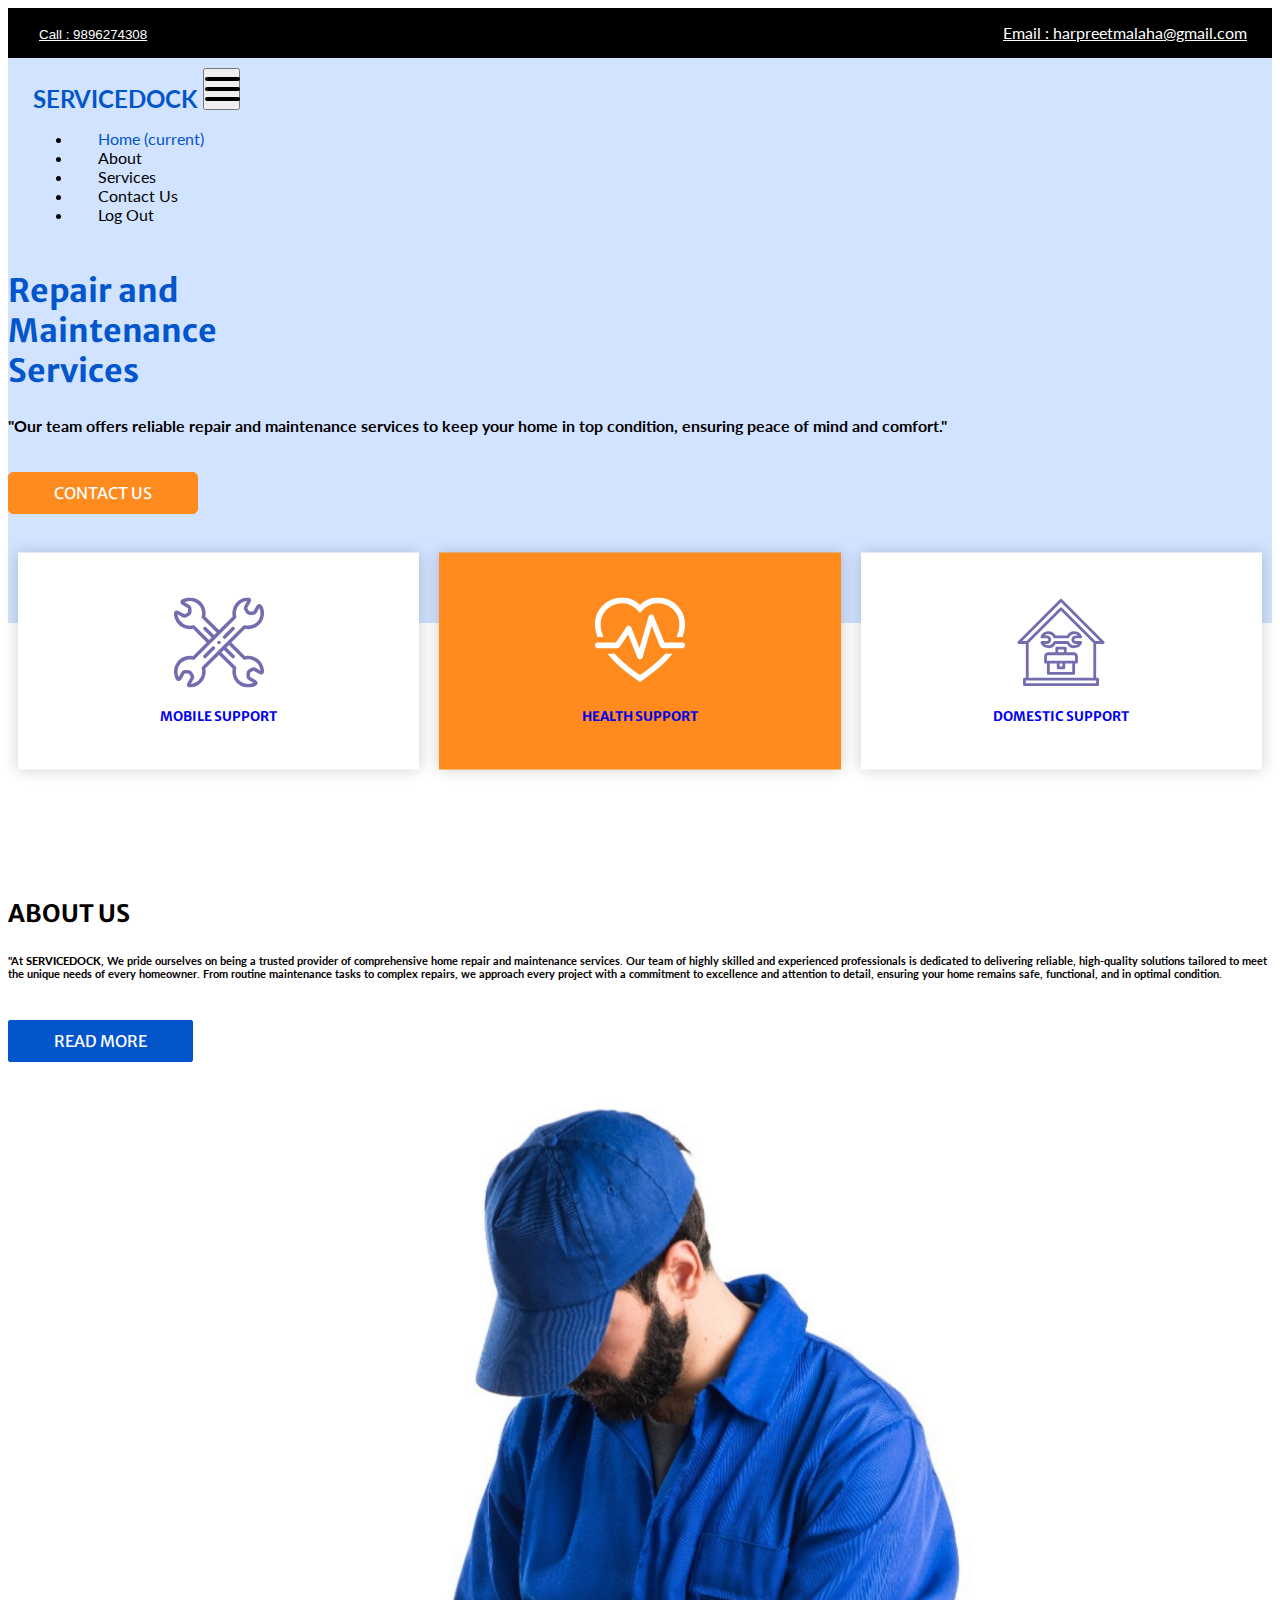
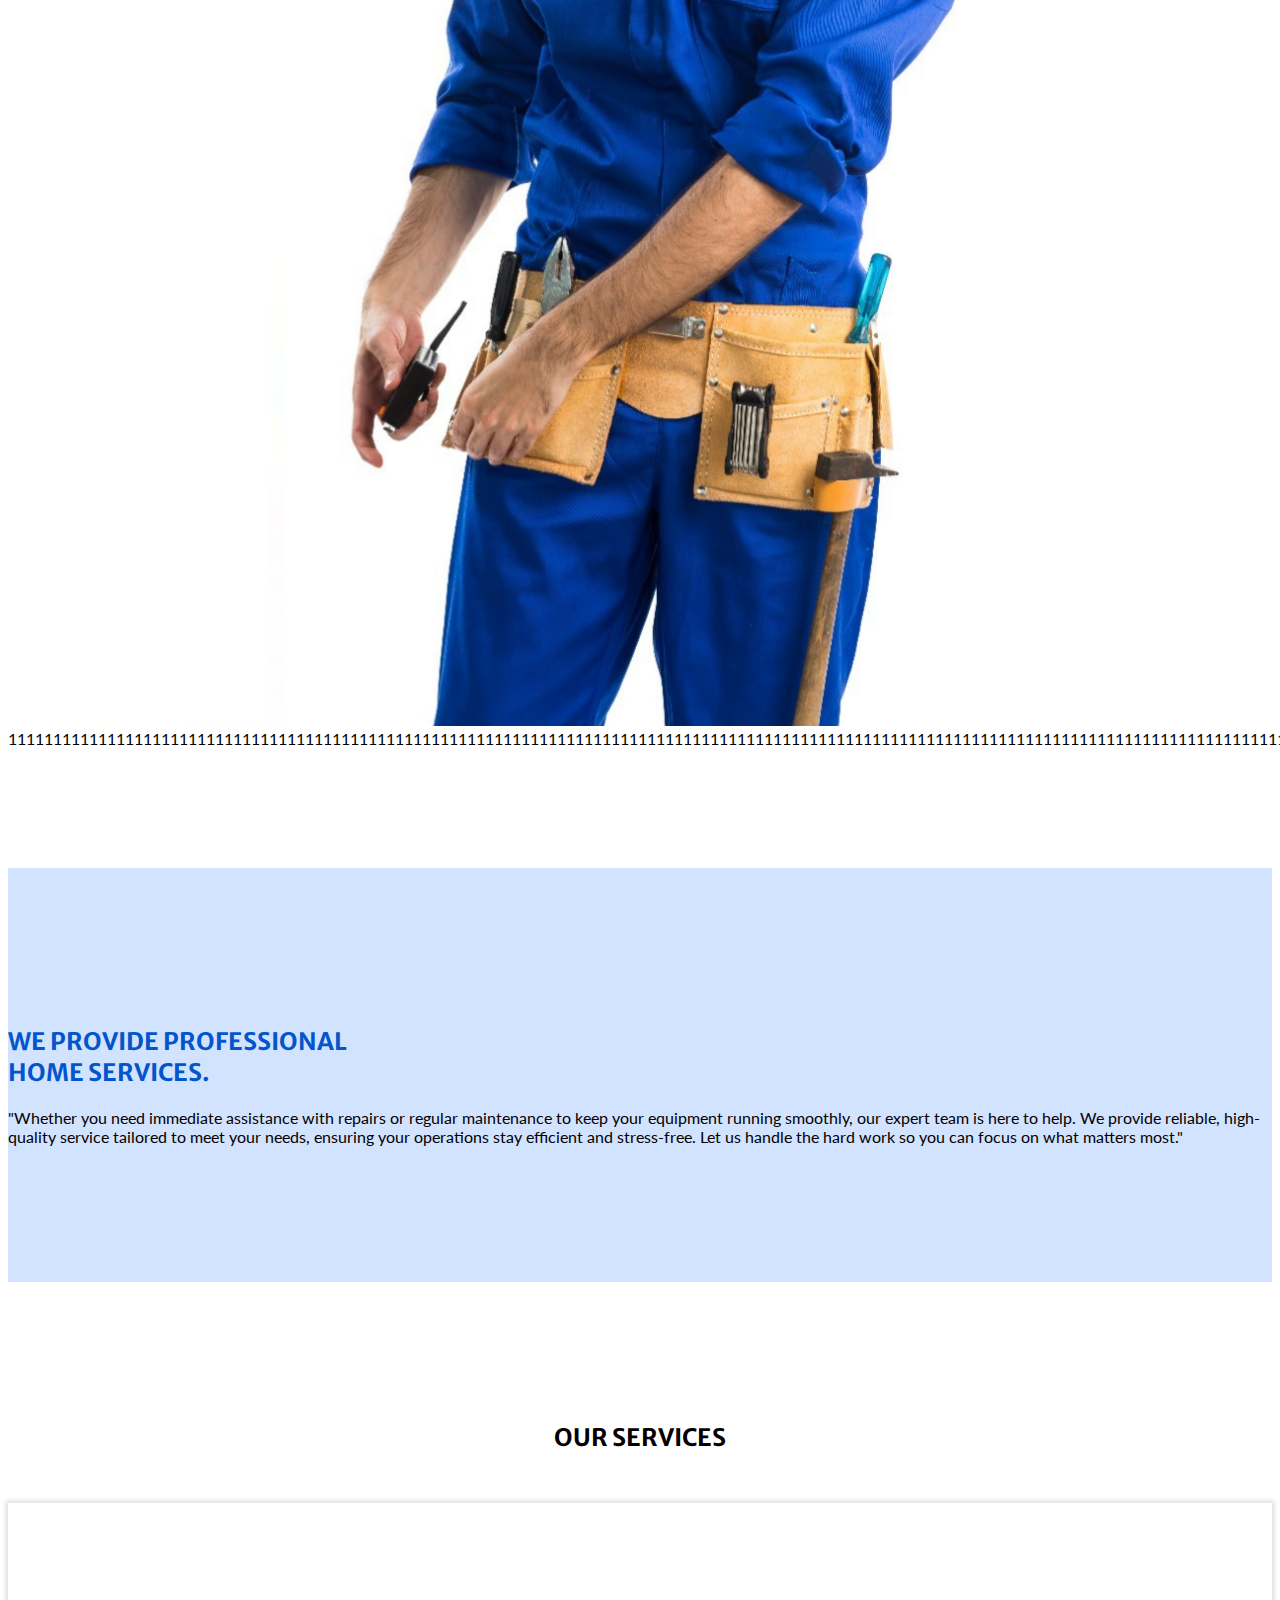
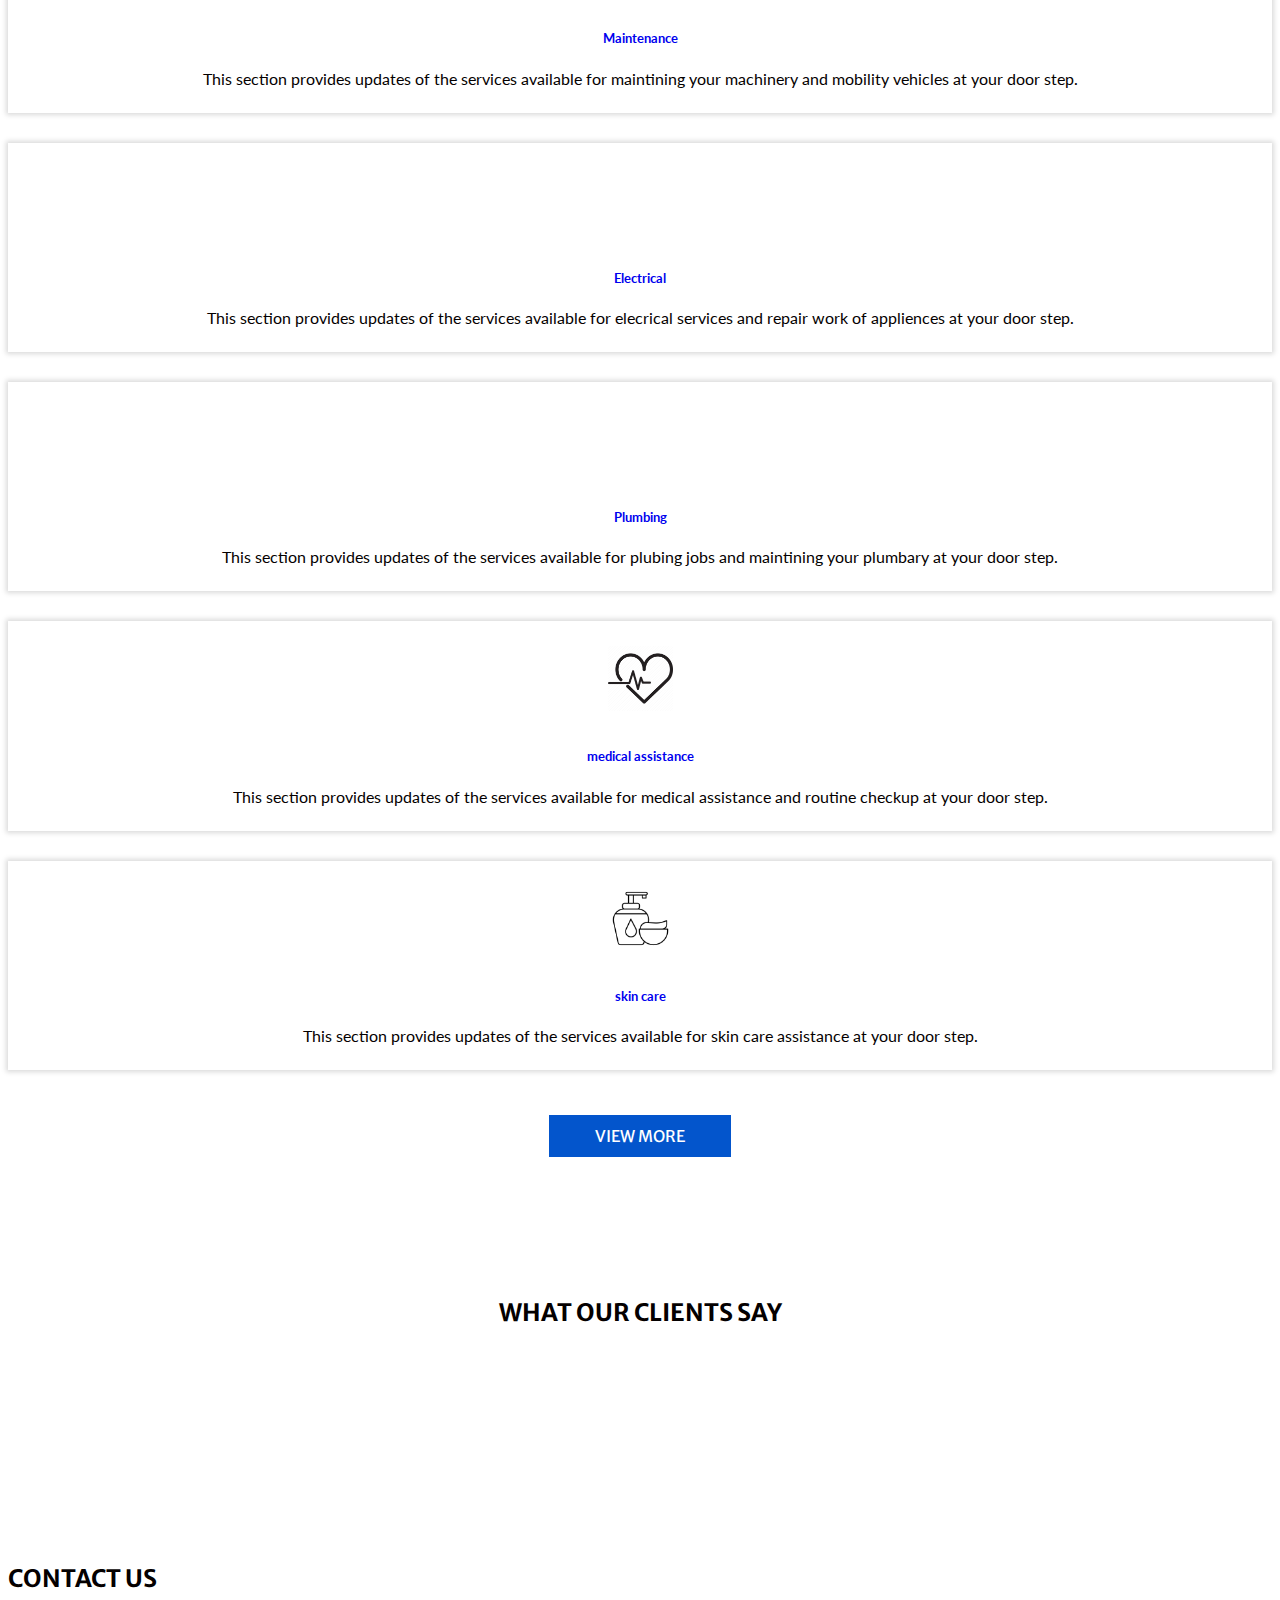
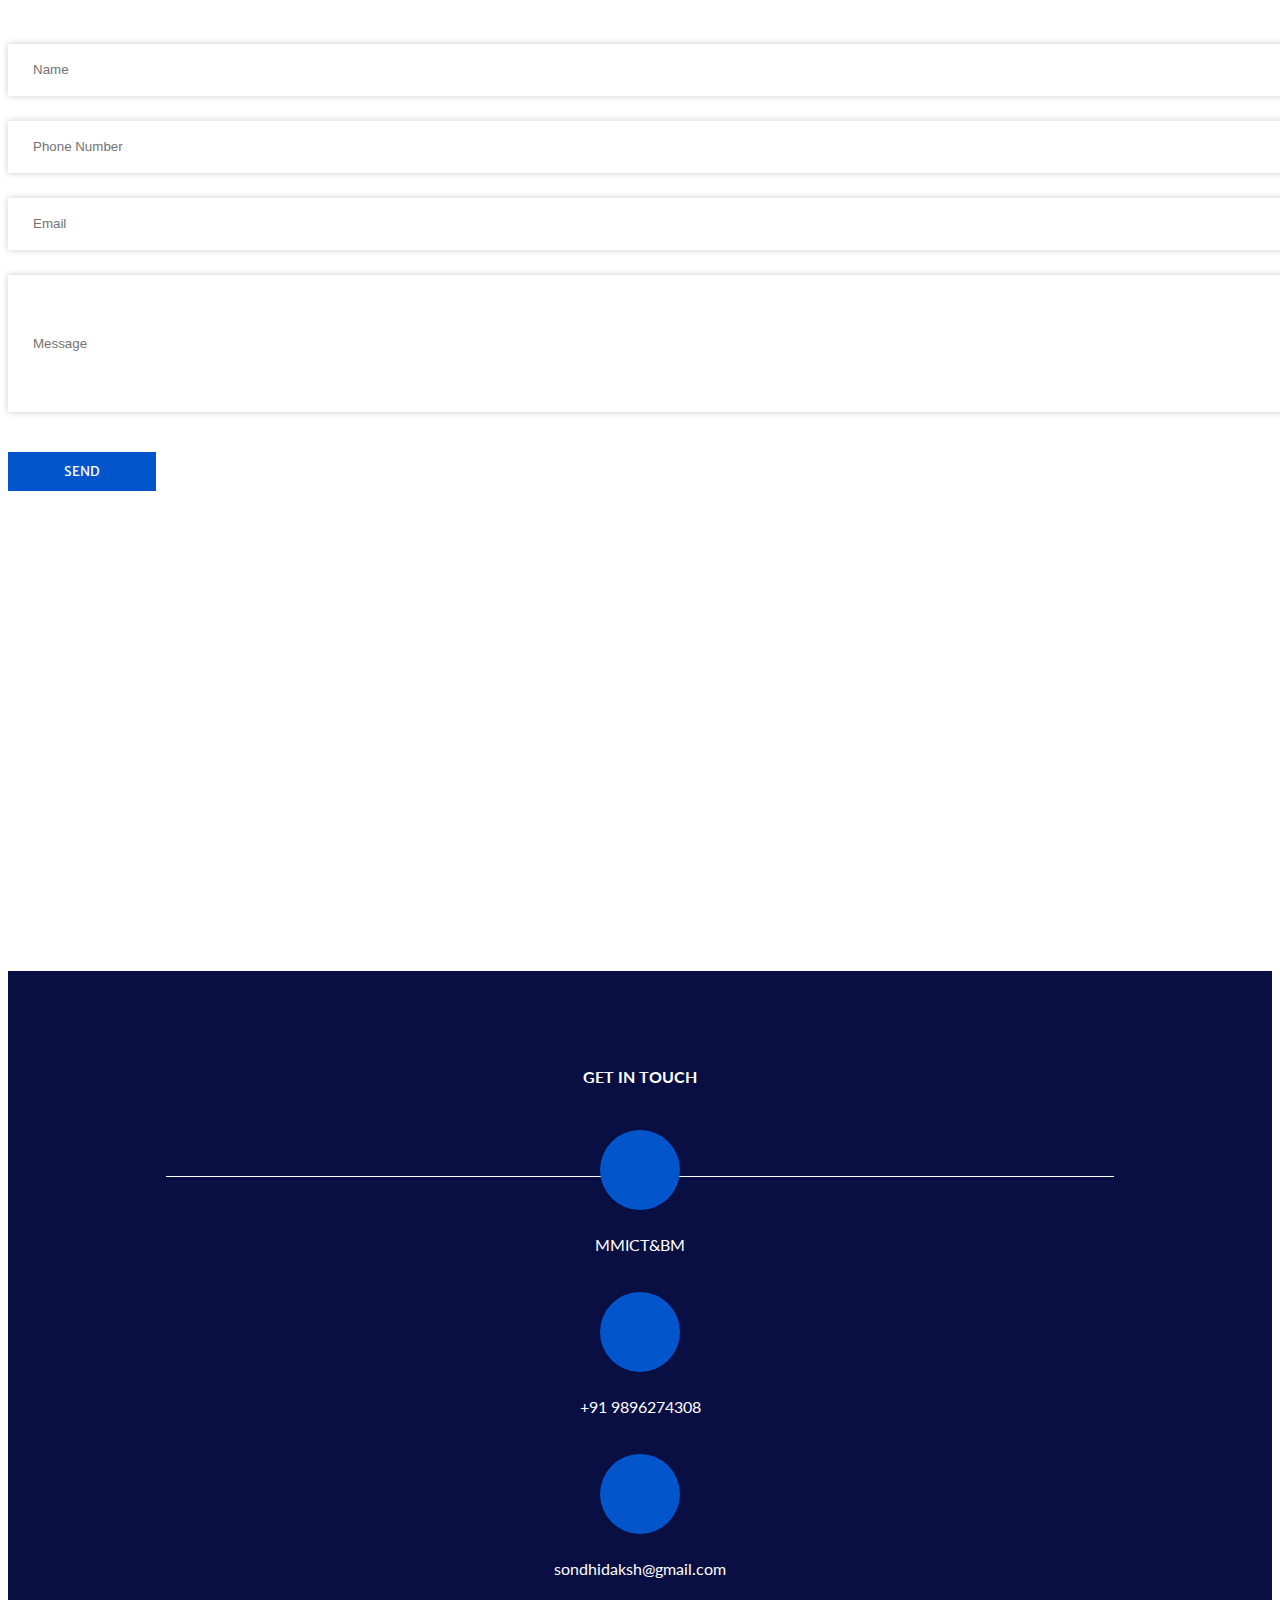
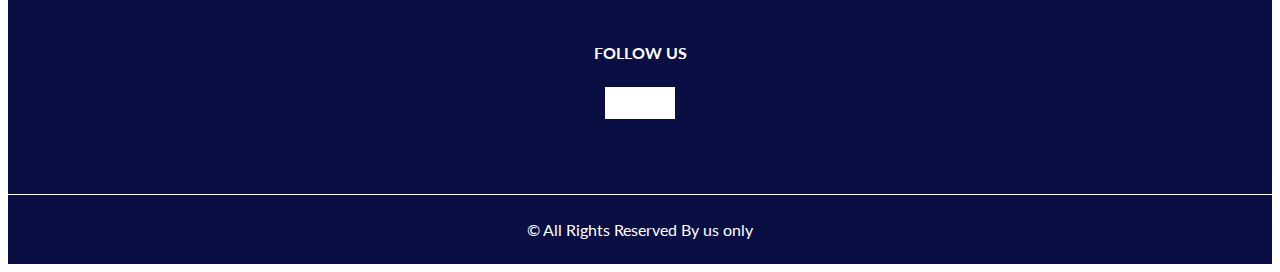
==== commit 576d252d: "backend related changes to php files" ====
--- a/index.html
+++ b/index.html
@@ -155,7 +155,7 @@
             </svg>
           </div>
           <h5 class="name">
-            <a href="health.html">MOBILE SUPPORT</a>
+            <a href="health.html">HEALTH SUPPORT</a>
           </h5>
         </div>
         <div class="box">
@@ -198,7 +198,7 @@
           </div>
         </div>
       </div>
-    </div>
+    </div>[base64]
   </section>
 
   <!-- end about section -->
@@ -223,9 +223,7 @@
             <p>
               "Whether you need immediate assistance with repairs or regular maintenance to keep your equipment running smoothly, our expert team is here to help. We provide reliable, high-quality service tailored to meet your needs, ensuring your operations stay efficient and stress-free. Let us handle the hard work so you can focus on what matters most."
             </p>
-            <a href="">
-              Read More
-            </a>
+          
           </div>
         </div>
       </div>
@@ -290,7 +288,7 @@
         <div class="col-sm-6 col-md-4 mx-auto">
           <div class="box ">
             <div class="img-box">
-              <img src="images\dr.png" alt="" />
+              <img src="/images/dr.png" alt="" />
             </div>
             <div class="detail-box">
               <h5 class="name">
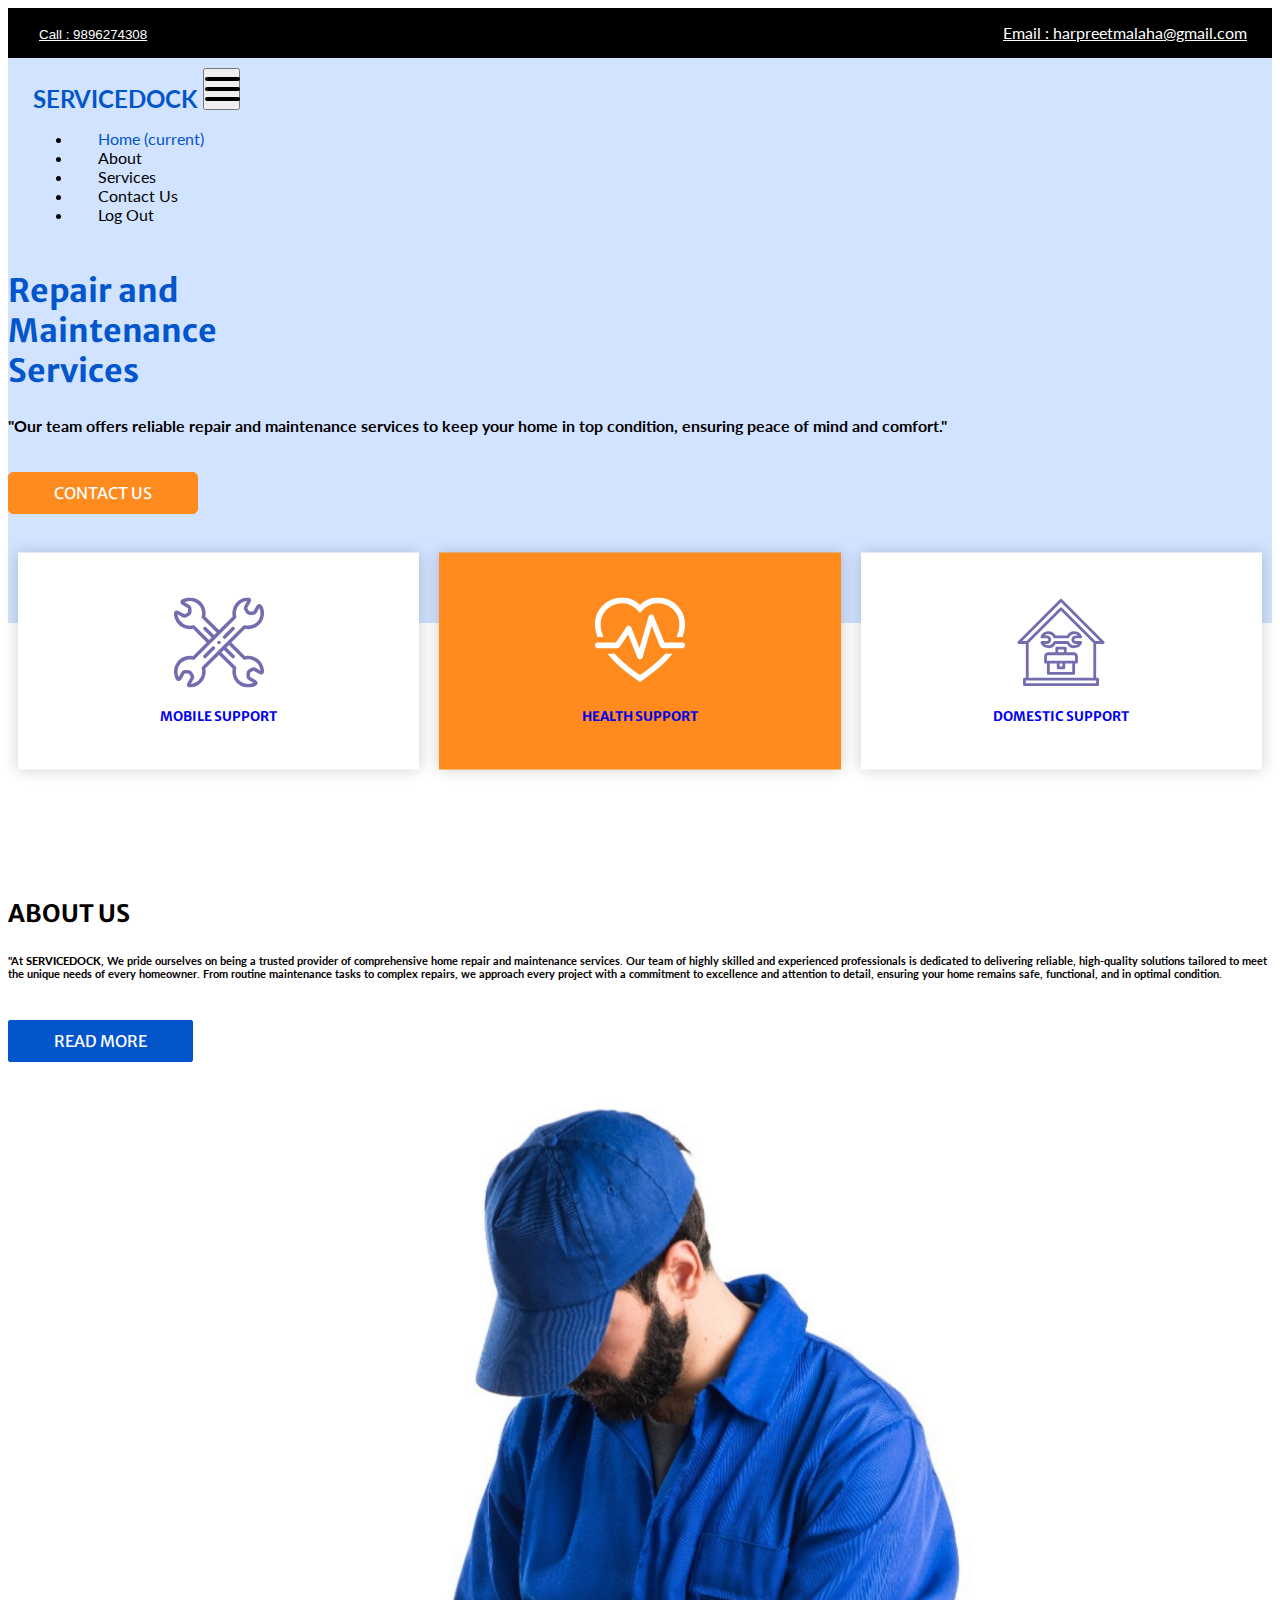
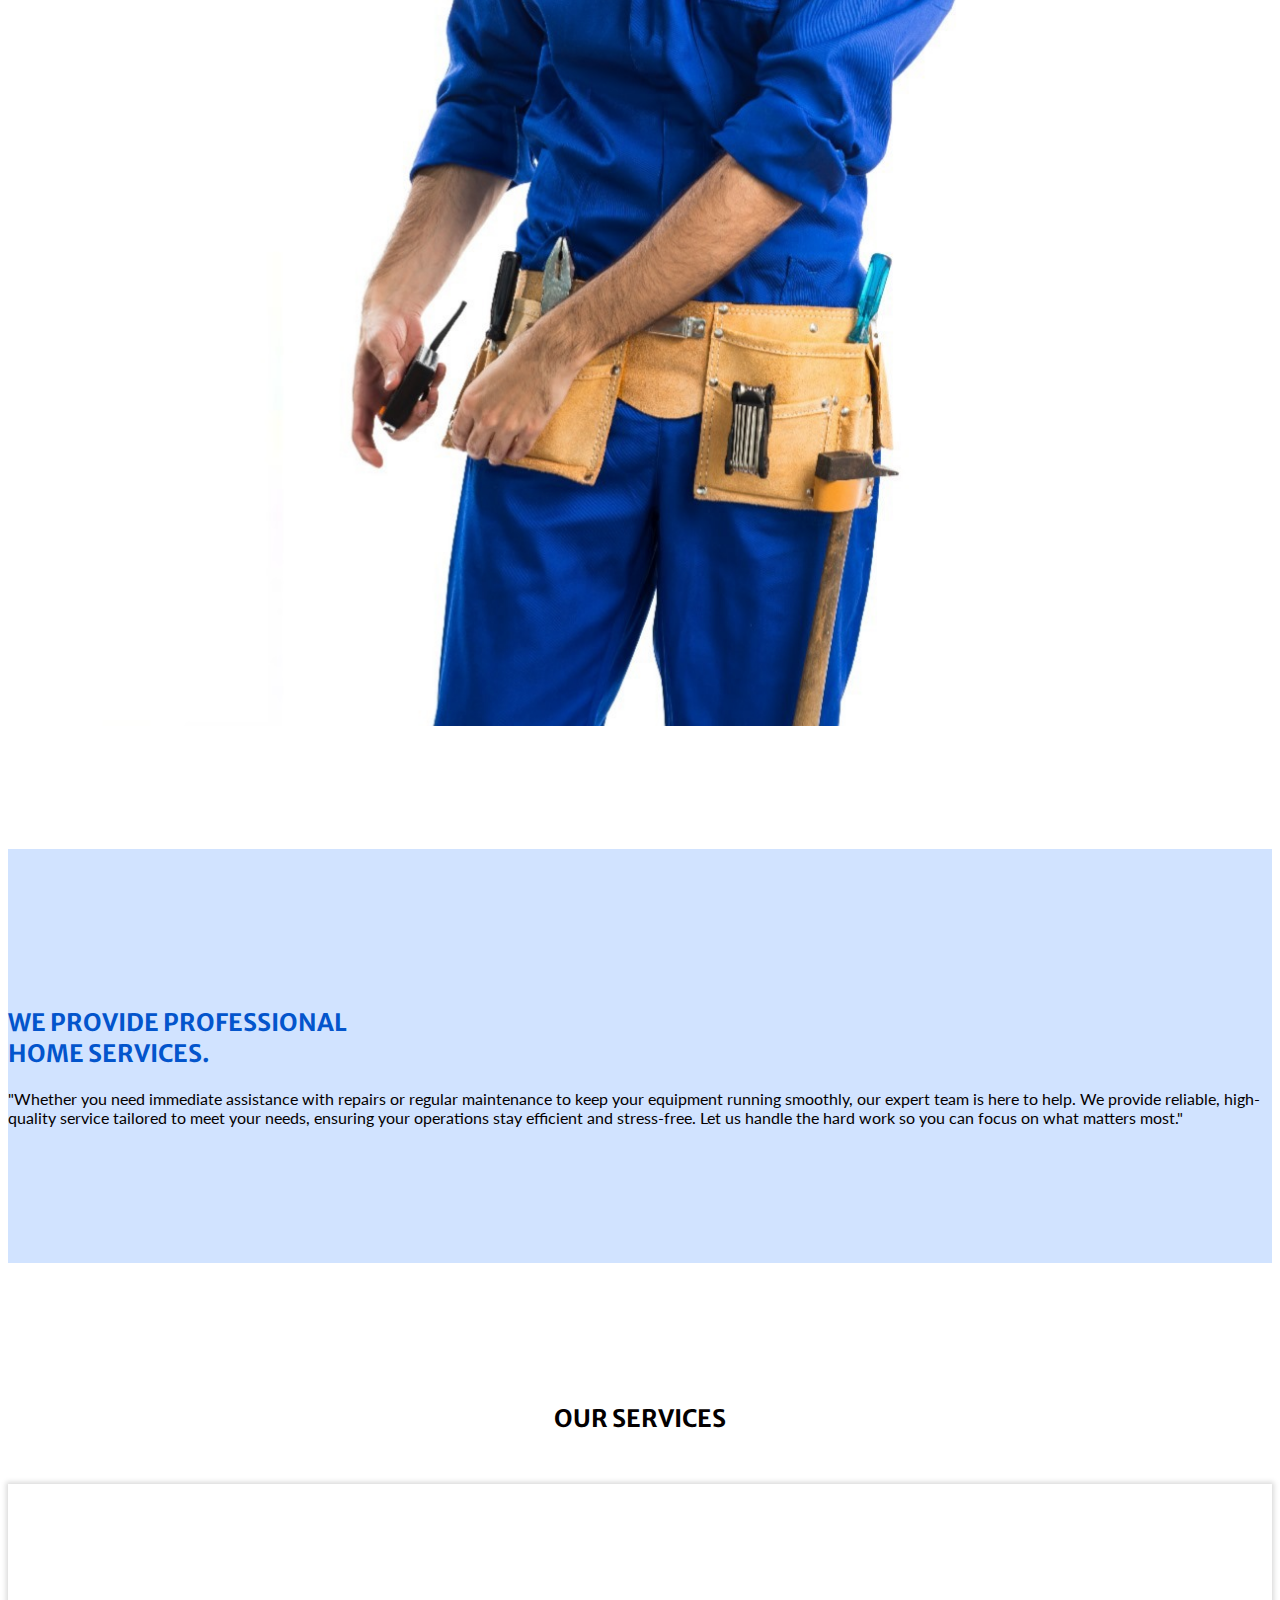
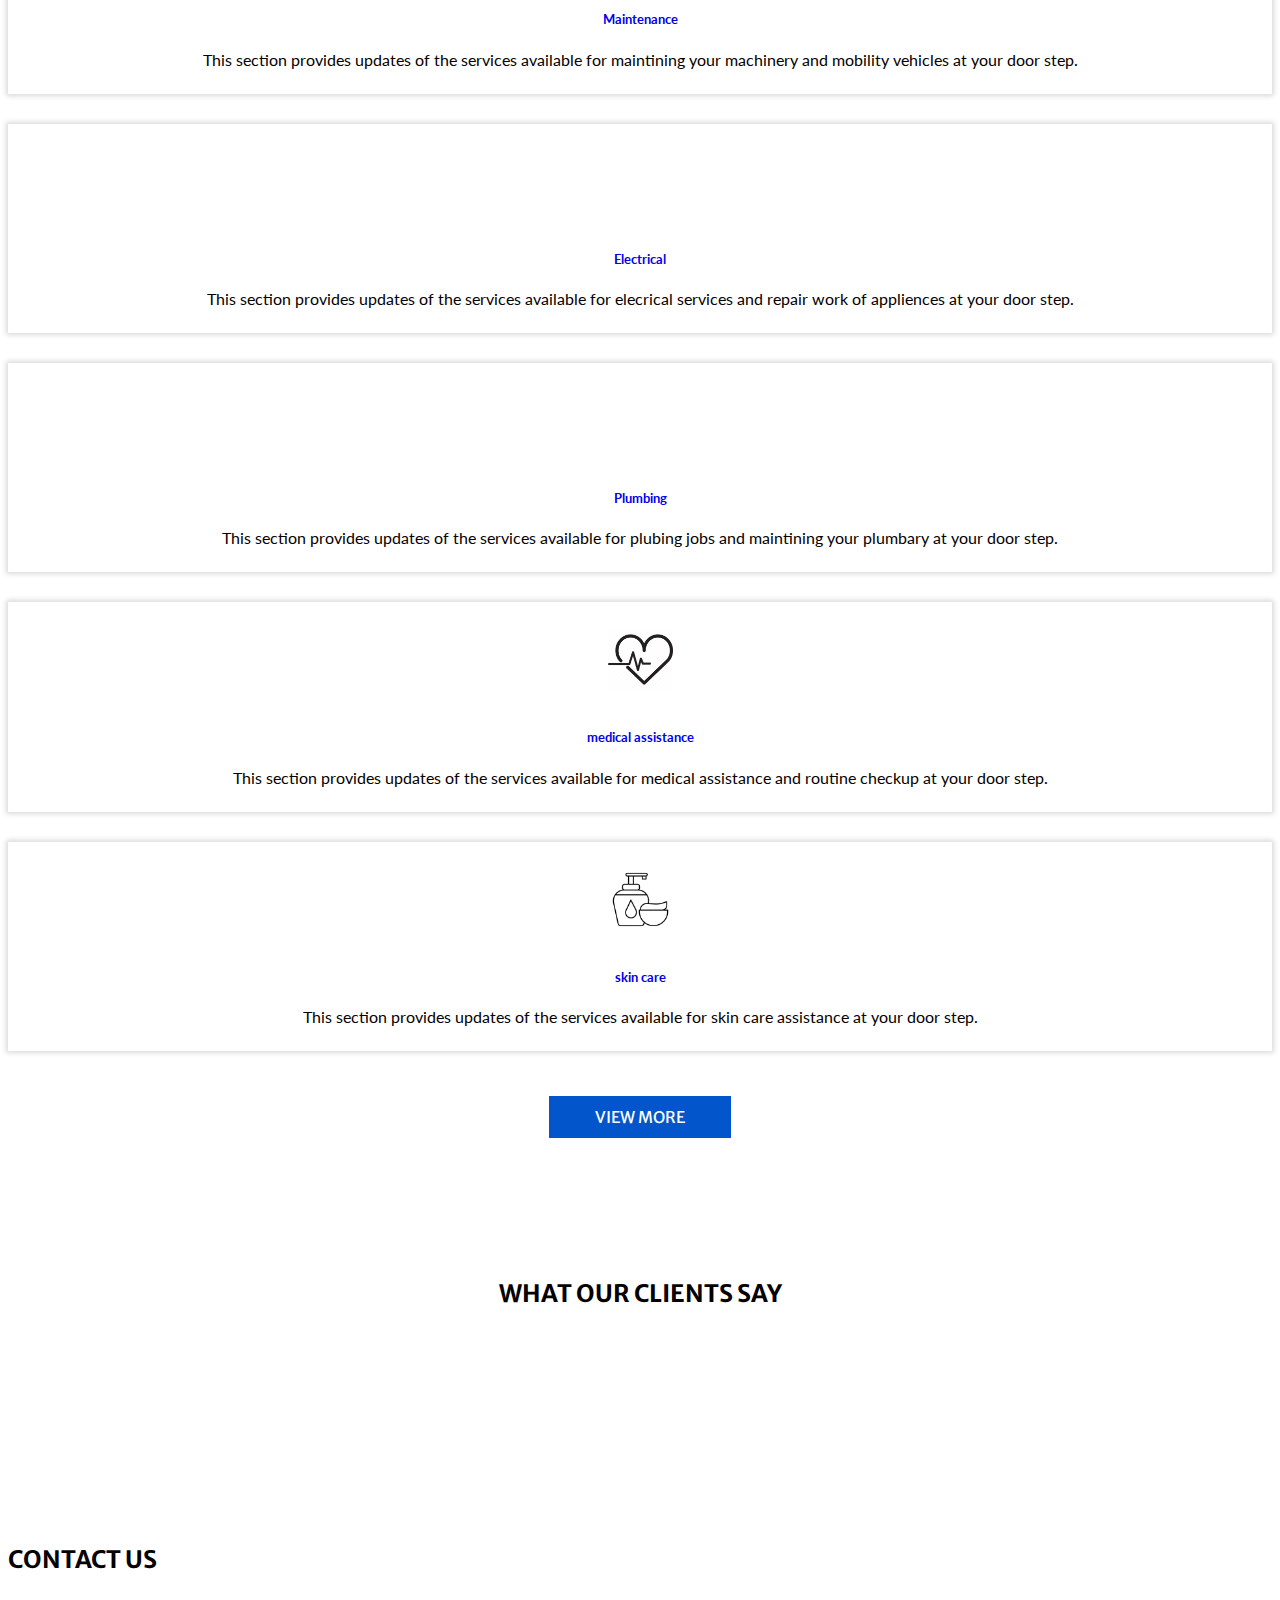
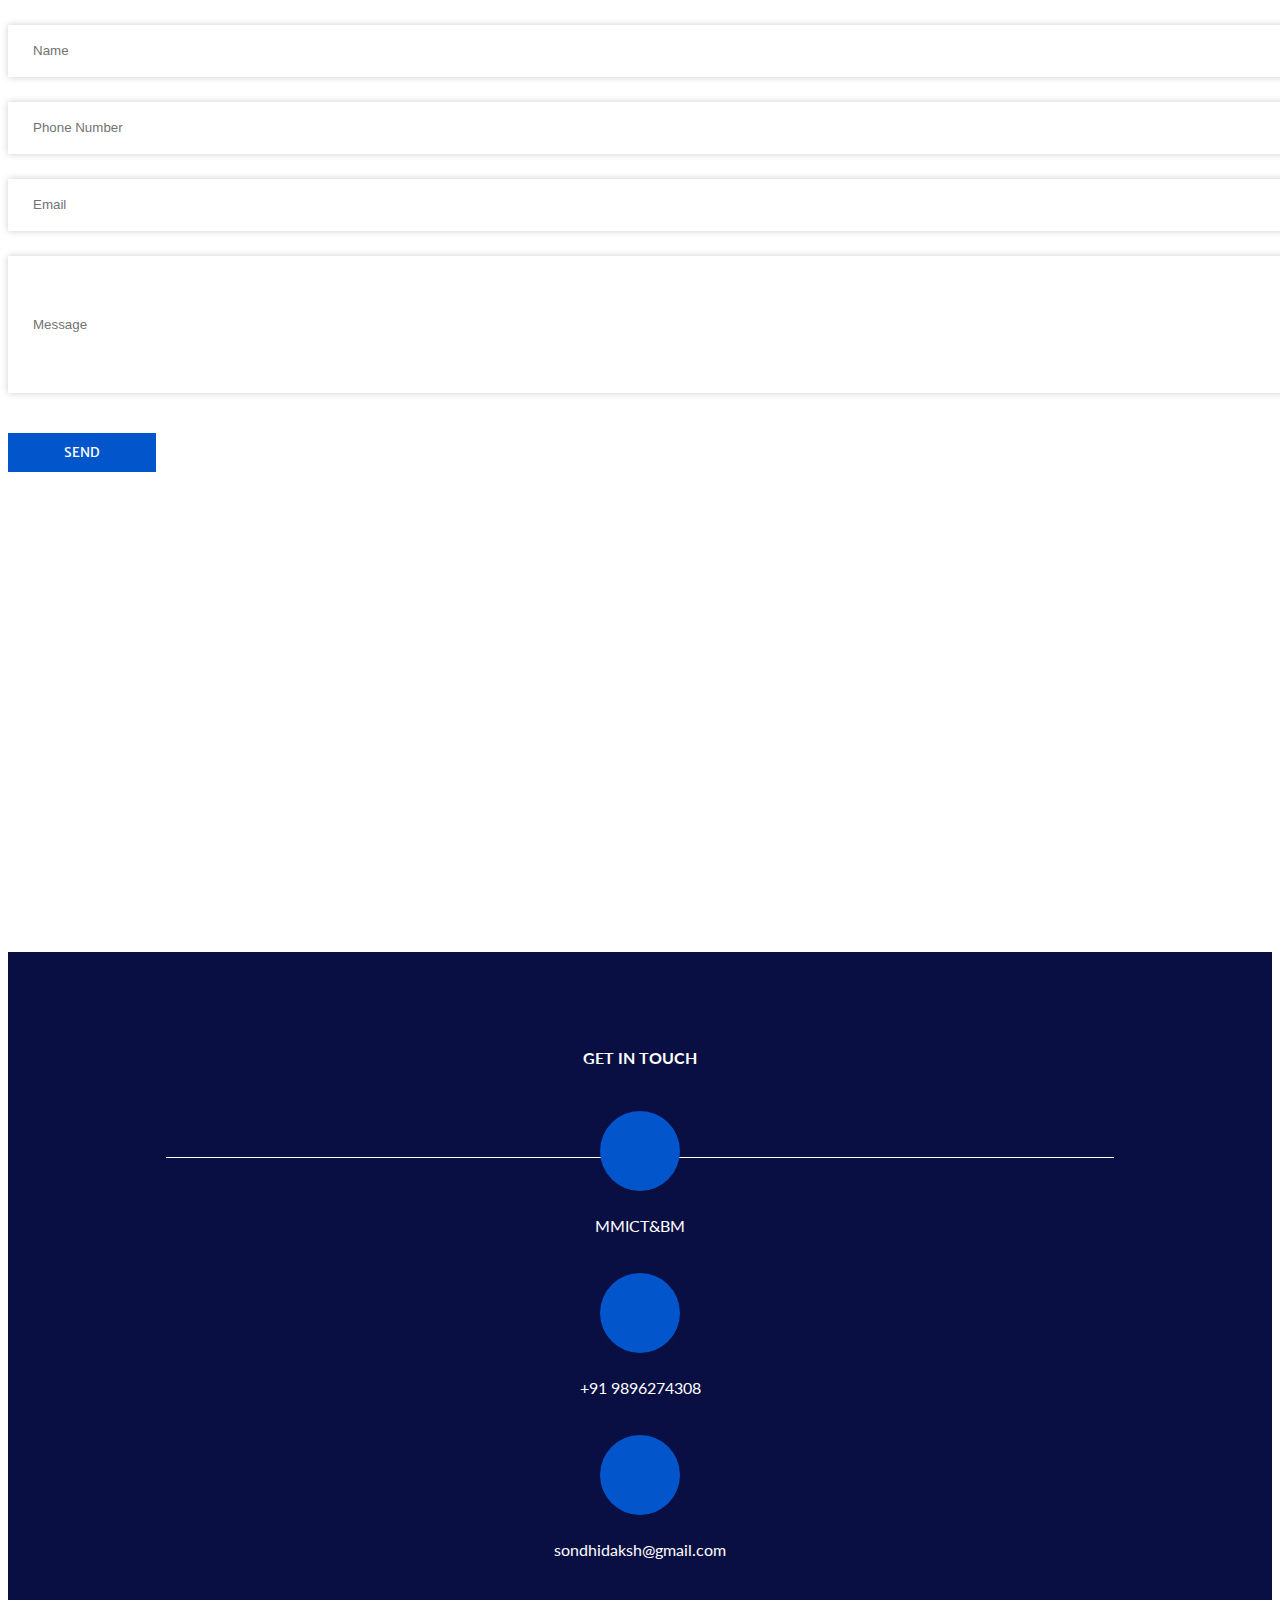
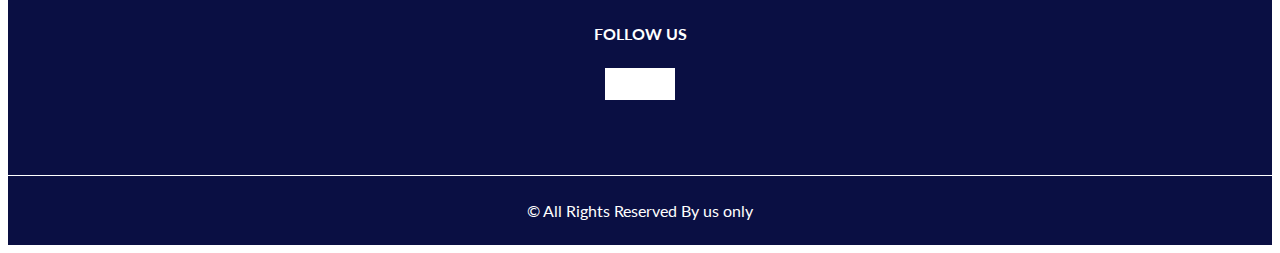
==== commit bc951970: ".." ====
--- a/index.html
+++ b/index.html
@@ -198,7 +198,7 @@
           </div>
         </div>
       </div>
-    </div>[base64]
+    </div>
   </section>
 
   <!-- end about section -->
